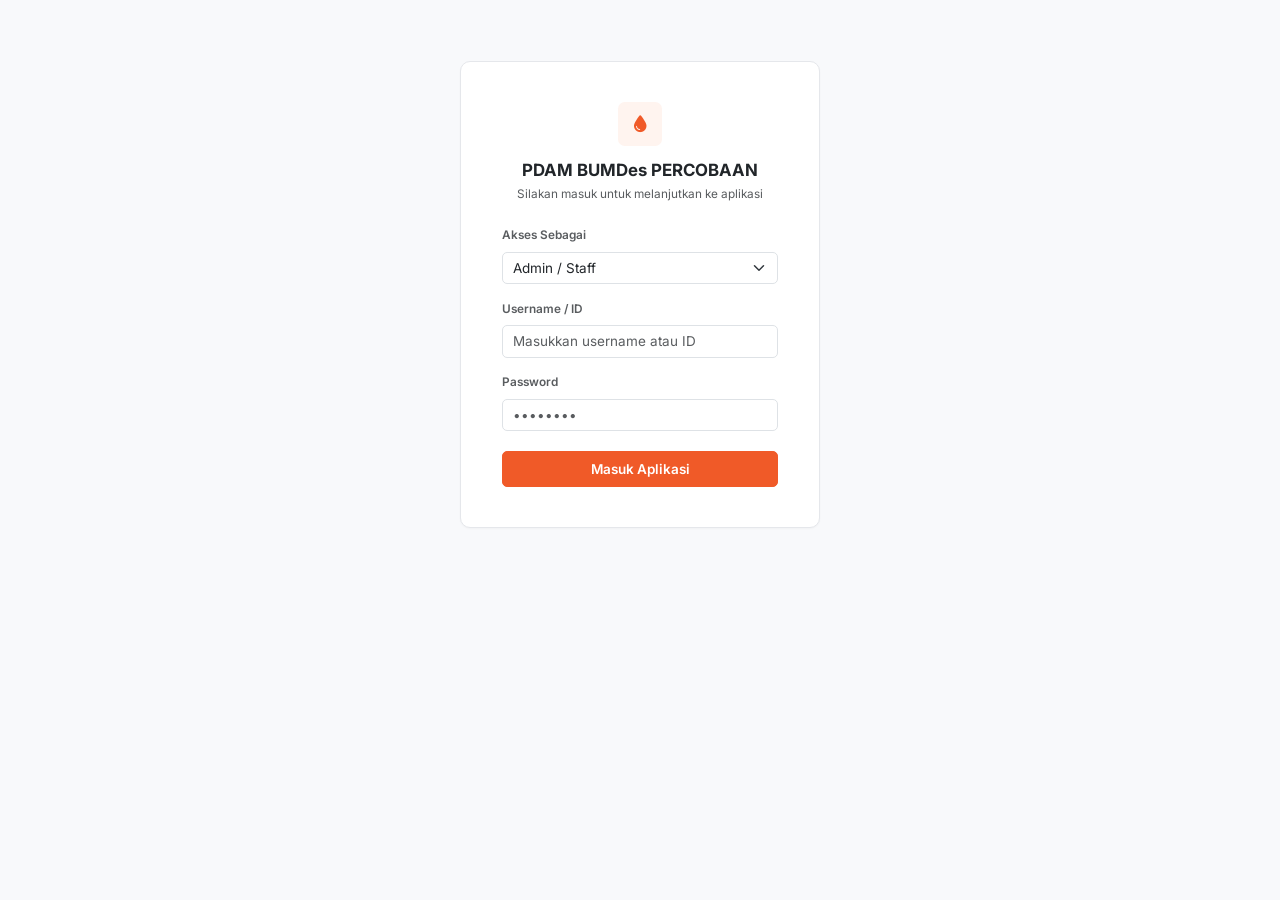
==== index.html @ dbaec722 "Add files via upload" ====
<!DOCTYPE html>
<html lang="id">

<head>
    <meta charset="UTF-8">
    <title>Sistem PDAM Terpadu — BUMDes PERCOBAAN</title>
    <meta name="viewport" content="width=device-width, initial-scale=1">
    <link rel="preconnect" href="https://fonts.googleapis.com">
    <link rel="preconnect" href="https://fonts.gstatic.com" crossorigin>
    <link href="https://fonts.googleapis.com/css2?family=Inter:wght@400;500;600;700;800&display=swap" rel="stylesheet">
    <link href="https://cdn.jsdelivr.net/npm/bootstrap@5.3.0/dist/css/bootstrap.min.css" rel="stylesheet">
    <link rel="stylesheet" href="https://cdnjs.cloudflare.com/ajax/libs/font-awesome/6.4.0/css/all.min.css">
    <link rel="stylesheet" href="Stylesheet.css">
    <script src="https://cdn.jsdelivr.net/npm/sweetalert2@11"></script>
    <script src="https://cdn.jsdelivr.net/npm/tesseract.js@5/dist/tesseract.min.js"></script>
    <script src="https://cdn.sheetjs.com/xlsx-0.20.3/package/dist/xlsx.full.min.js"></script>
    <script src="https://cdn.jsdelivr.net/npm/chart.js@4.4.1/dist/chart.umd.min.js"></script>
</head>

<body>

    <!-- 1. PANEL LOGIN -->
    <div id="panel-login" class="panel-view panel-active container mt-5 pt-4">
        <div class="row justify-content-center">
            <div class="col-md-5 col-lg-4 col-11">
                <div class="card bg-white p-4 p-md-5">
                    <div class="text-center mb-4">
                        <div class="d-inline-flex align-items-center justify-content-center rounded-3 mb-3"
                            style="width:44px;height:44px;background:#fff4ef;color:#f05a28;">
                            <i class="fas fa-tint fa-lg"></i>
                        </div>
                        <h5 class="fw-bold mb-1">PDAM BUMDes PERCOBAAN</h5>
                        <small class="text-muted">Silakan masuk untuk melanjutkan ke aplikasi</small>
                    </div>
                    <form id="formLogin">
                        <div class="mb-3">
                            <label class="form-label small fw-semibold text-muted">Akses Sebagai</label>
                            <select class="form-select" id="loginRole" required>
                                <option value="Admin">Admin / Staff</option>
                                <option value="Petugas">Petugas Lapangan</option>
                                <option value="Pelanggan">Pelanggan</option>
                            </select>
                        </div>
                        <div class="mb-3">
                            <label class="form-label small fw-semibold text-muted">Username / ID</label>
                            <input type="text" class="form-control" id="loginUser"
                                placeholder="Masukkan username atau ID" required>
                        </div>
                        <div class="mb-4">
                            <label class="form-label small fw-semibold text-muted">Password</label>
                            <input type="password" class="form-control" id="loginPass" placeholder="••••••••" required>
                        </div>
                        <button type="submit" class="btn btn-spark-primary w-100 py-2 fw-semibold" id="btnLogin">
                            Masuk Aplikasi
                        </button>
                    </form>
                </div>
            </div>
        </div>
    </div>

    <div id="panel-admin" class="panel-view">
        <div class="admin-shell">
            <aside class="sidebar" id="adminSidebar">
                <div class="sidebar-brand">
                    <div class="sidebar-brand-icon"><i class="fas fa-tint"></i></div>
                    <div>
                        <div class="sidebar-brand-text">DESA PERCOBAAN</div>
                        <div class="text-muted" style="font-size:0.68rem;line-height:1;">Unit Air Bersih PDAM</div>
                    </div>
                </div>

                <div class="sidebar-nav">
                    <span class="sidebar-group-label">Menu Utama</span>
                    <a href="#" onclick="showAdminMenu('admin-dashboard', this); return false;"
                        data-menu-id="admin-dashboard" class="menu-btn active"><i
                            class="fas fa-th-large"></i><span>Dashboard</span></a>
                    <a href="#" onclick="showAdminMenu('admin-pelanggan', this); return false;"
                        data-menu-id="admin-pelanggan" class="menu-btn"><i class="fas fa-users"></i><span>Data
                            Pelanggan</span></a>
                    <a href="#" onclick="showAdminMenu('admin-tagihan', this); return false;"
                        data-menu-id="admin-tagihan" class="menu-btn"><i
                            class="fas fa-file-invoice-dollar"></i><span>Data Tagihan</span></a>
                    <a href="#" onclick="showAdminMenu('admin-laporan', this); return false;"
                        data-menu-id="admin-laporan" class="menu-btn"><i
                            class="fas fa-chart-bar"></i><span>Laporan</span></a>
                    <a href="#" onclick="showAdminMenu('admin-tarif', this); return false;" data-menu-id="admin-tarif"
                        class="menu-btn"><i class="fas fa-tags"></i><span>Tarif & Denda</span></a>
                    <a href="#" onclick="showAdminMenu('admin-teknik', this); return false;" data-menu-id="admin-teknik"
                        class="menu-btn"><i class="fas fa-tools"></i><span>Mutasi & SPK Teknik</span></a>
                    <a href="#" onclick="showAdminMenu('admin-users', this); return false;" data-menu-id="admin-users"
                        class="menu-btn"><i class="fas fa-user-shield"></i><span>Manajemen Akun</span></a>
                    <a href="#" onclick="showAdminMenu('admin-aset', this); return false;" data-menu-id="admin-aset"
                        class="menu-btn"><i class="fas fa-boxes"></i><span>Stok & Aset Pompa</span></a>
                    <a href="#" onclick="showAdminMenu('admin-audit', this); return false;" data-menu-id="admin-audit"
                        class="menu-btn"><i class="fas fa-history"></i><span>Log Aktivitas</span></a>
                    <a href="#" onclick="showAdminMenu('admin-pengaduan', this); return false;"
                        data-menu-id="admin-pengaduan" class="menu-btn"><i class="fas fa-headset"></i><span>Tiket
                            Pengaduan</span></a>

                    <span class="sidebar-group-label" id="labelOperasionalCutoff">Operasional Cutoff</span>
                    <a href="#" onclick="showAdminMenu('admin-validasi', this); return false;"
                        data-menu-id="admin-validasi" class="menu-btn"><i class="fas fa-check-double"></i><span>Validasi
                            Meter (25-31)</span></a>
                    <a href="#" onclick="showAdminMenu('admin-rilis', this); return false;" data-menu-id="admin-rilis"
                        class="menu-btn"><i class="fas fa-bullhorn"></i><span>Rilis Tagihan (Tgl 1)</span></a>
                    <a href="#" onclick="showAdminMenu('admin-kunci', this); return false;" data-menu-id="admin-kunci"
                        class="menu-btn"><i class="fas fa-lock"></i><span>Kunci Periode</span></a>

                    <div class="sidebar-logout">
                        <a href="#" onclick="logout(); return false;" class="menu-btn text-danger">
                            <i class="fas fa-sign-out-alt text-danger"></i><span>Keluar</span>
                        </a>
                    </div>
                </div>
            </aside>

            <div class="overlay" id="mobileOverlay" onclick="toggleSidebar()"></div>

            <div class="content-area">
                <header class="spark-topbar">
                    <div class="d-flex align-items-center gap-3">
                        <button class="btn btn-sm btn-light border d-md-none" onclick="toggleSidebar()"><i
                                class="fas fa-bars"></i></button>
                        <button
                            class="btn btn-sm btn-light border d-none d-md-inline-flex align-items-center justify-content-center"
                            style="width:30px;height:30px;" onclick="loadDashboardStats()" title="Muat Ulang Ringkasan">
                            <i class="fas fa-bars text-secondary" style="font-size:0.78rem;"></i>
                        </button>
                        <div class="spark-breadcrumb">
                            <span id="breadcrumbGroup">General</span>
                            <i class="fas fa-chevron-right" style="font-size:0.65rem;"></i>
                            <strong id="breadcrumbPage">Dashboard</strong>
                        </div>
                    </div>

                    <div class="d-flex align-items-center gap-2">
                        <button class="topbar-icon-btn d-none d-sm-inline-flex"
                            onclick="showAdminMenu('admin-pelanggan', document.querySelector('[data-menu-id=admin-pelanggan]'))"
                            title="Cari Pelanggan">
                            <i class="fas fa-search"></i>
                        </button>
                        <button class="topbar-icon-btn d-none d-sm-inline-flex"
                            onclick="showAdminMenu('admin-pengaduan', document.querySelector('[data-menu-id=admin-pengaduan]'))"
                            title="Tiket Pengaduan">
                            <i class="far fa-question-circle"></i>
                        </button>
                        <button class="topbar-icon-btn"
                            onclick="showAdminMenu('admin-validasi', document.querySelector('[data-menu-id=admin-validasi]'))"
                            title="Validasi Meter">
                            <i class="far fa-bell"></i>
                        </button>
                        <div class="d-flex align-items-center gap-2 ms-1 ps-2 border-start">
                            <div class="topbar-avatar" id="avatarInitialsAdmin">AD</div>
                            <div class="d-none d-md-block lh-sm">
                                <div class="fw-semibold" style="font-size:0.82rem;" id="namaAdmin">Admin</div>
                                <span class="badge bg-light text-secondary border" style="font-size:0.66rem;"
                                    id="badgeHakAksesAdmin">Full Akses</span>
                            </div>
                        </div>
                    </div>
                </header>

                <div class="container-fluid p-4 admin-main-content" role="main">

                    <!-- DASHBOARD UTAMA (SIMETRIS) -->
                    <div id="admin-dashboard" class="admin-section admin-section-active">
                        <div class="mb-3">
                            <h5 class="fw-bold mb-1" id="dashGreetingName">Hello, Admin</h5>
                            <p class="text-muted mb-0" style="font-size:0.84rem;">Selamat datang di sistem PDAM terpadu
                                BUMDes PERCOBAAN.
                            </p>
                        </div>

                        <div class="d-flex flex-wrap align-items-center gap-2 mb-3">
                            <div class="spark-pill-control">
                                <i class="fas fa-map-marker-alt text-muted"></i>
                                <select class="spark-pill-select" id="dashFilterDusun" onchange="loadDashboardStats()">
                                    <option value="semua">Semua Dusun / Wilayah</option>
                                </select>
                            </div>
                            <div class="spark-pill-control">
                                <i class="far fa-calendar text-muted"></i>
                                <input type="month" class="spark-pill-select" id="dashFilterPeriode"
                                    onchange="loadDashboardStats()">
                            </div>
                            <button type="button" class="btn btn-sm btn-light border" id="btnRefreshDashboard"
                                onclick="loadDashboardStats(this)" title="Muat Ulang Data Dashboard">
                                <i class="fas fa-sync-alt text-secondary"></i>
                            </button>
                        </div>

                        <div class="row g-3">
                            <div class="col-xl-3 col-lg-4">
                                <div class="spark-card">
                                    <div class="spark-card-header">
                                        <span>Reminder</span>
                                        <button class="btn btn-sm p-0 text-muted border-0"
                                            onclick="loadDashboardStats()" title="Refresh Reminder">
                                            <i class="fas fa-sync-alt"></i>
                                        </button>
                                    </div>
                                    <div class="spark-card-body">
                                        <div class="spark-metric-label mb-2">Activities</div>
                                        <a class="reminder-link"
                                            onclick="showAdminMenu('admin-validasi', document.querySelector('[data-menu-id=admin-validasi]'))">
                                            <span><strong id="remMeterPending">0</strong> Catat Meter Perlu
                                                Validasi</span>
                                        </a>
                                        <a class="reminder-link"
                                            onclick="showAdminMenu('admin-tagihan', document.querySelector('[data-menu-id=admin-tagihan]'))">
                                            <span><strong id="remTagihanBelum">0</strong> Tagihan Belum Lunas</span>
                                        </a>
                                        <a class="reminder-link"
                                            onclick="showAdminMenu('admin-pengaduan', document.querySelector('[data-menu-id=admin-pengaduan]'))">
                                            <span><strong id="remAduanOpen">0</strong> Tiket Pengaduan Aktif</span>
                                        </a>
                                        <a class="reminder-link"
                                            onclick="showAdminMenu('admin-teknik', document.querySelector('[data-menu-id=admin-teknik]'))">
                                            <span><strong id="remSpkPending">0</strong> SPK Teknik Menunggu</span>
                                        </a>
                                    </div>
                                </div>
                            </div>

                            <div class="col-xl-9 col-lg-8">
                                <!-- GRUP 1 -->
                                <div class="mb-3">
                                    <div class="spark-section-title">Tagihan & Penerimaan Kas</div>
                                    <div class="row g-3">
                                        <div class="col-md-4">
                                            <div class="spark-card h-100">
                                                <div class="spark-card-header">
                                                    <span>Month to Date · <span class="sub-date"
                                                            id="dashMtdDateLabel">-</span></span>
                                                </div>
                                                <div class="spark-card-body spark-kpi-body">
                                                    <div>
                                                        <div class="spark-metric-label">Penerimaan Kas</div>
                                                        <div class="spark-metric-value" id="dashMtdActual">Rp 0</div>
                                                    </div>
                                                    <div class="row g-2 pt-2">
                                                        <div class="col-6">
                                                            <div class="spark-metric-label">Tagihan Terbit</div>
                                                            <div class="spark-metric-sub" id="dashMtdTarget">Rp 0</div>
                                                        </div>
                                                        <div class="col-6">
                                                            <div class="spark-metric-label">Collection Rate</div>
                                                            <div class="spark-metric-sub spark-val-red"
                                                                id="dashMtdAchieve">0%</div>
                                                        </div>
                                                    </div>
                                                </div>
                                            </div>
                                        </div>

                                        <div class="col-md-4">
                                            <div class="spark-card h-100">
                                                <div class="spark-card-header">
                                                    <span>Year to Date · <span class="sub-date"
                                                            id="dashYtdDateLabel">-</span></span>
                                                </div>
                                                <div class="spark-card-body spark-kpi-body">
                                                    <div>
                                                        <div class="spark-metric-label">Total Kas Masuk</div>
                                                        <div class="spark-metric-value" id="dashYtdActual">Rp 0</div>
                                                    </div>
                                                    <div class="row g-2 pt-2">
                                                        <div class="col-6">
                                                            <div class="spark-metric-label">Total Terbit</div>
                                                            <div class="spark-metric-sub" id="dashYtdTarget">Rp 0</div>
                                                        </div>
                                                        <div class="col-6">
                                                            <div class="spark-metric-label">Achievement</div>
                                                            <div class="spark-metric-sub spark-val-red"
                                                                id="dashYtdAchieve">0%</div>
                                                        </div>
                                                    </div>
                                                </div>
                                            </div>
                                        </div>

                                        <div class="col-md-4">
                                            <div class="spark-card h-100">
                                                <div class="spark-card-header"><span>Growth & Piutang</span></div>
                                                <div class="spark-card-body spark-kpi-body">
                                                    <div class="row g-2">
                                                        <div class="col-6">
                                                            <div class="spark-metric-label">Kas Bulan Lalu</div>
                                                            <div class="spark-metric-sub" id="dashKasBulanLalu">Rp 0
                                                            </div>
                                                        </div>
                                                        <div class="col-6">
                                                            <div class="spark-metric-label">Growth MoM</div>
                                                            <div class="spark-metric-sub spark-val-green"
                                                                id="dashGrowthKasMoM">0%</div>
                                                        </div>
                                                    </div>
                                                    <div class="row g-2 pt-2">
                                                        <div class="col-6">
                                                            <div class="spark-metric-label">Total Tunggakan</div>
                                                            <div class="spark-metric-sub text-danger"
                                                                id="dashTotalTunggakan">Rp 0</div>
                                                        </div>
                                                        <div class="col-6">
                                                            <div class="spark-metric-label">Belum Lunas</div>
                                                            <div class="spark-metric-sub" id="dashJumlahTunggakan">0 Inv
                                                            </div>
                                                        </div>
                                                    </div>
                                                </div>
                                            </div>
                                        </div>
                                    </div>
                                </div>

                                <!-- GRUP 2 -->
                                <div class="mb-3">
                                    <div class="spark-section-title">Distribusi Air & Pelanggan</div>
                                    <div class="row g-3">
                                        <div class="col-md-4">
                                            <div class="spark-card h-100">
                                                <div class="spark-card-header">
                                                    <span>Month to Date · <span class="sub-date"
                                                            id="dashAirMtdLabel">-</span></span>
                                                </div>
                                                <div class="spark-card-body spark-kpi-body">
                                                    <div>
                                                        <div class="spark-metric-label">Pemakaian Air</div>
                                                        <div class="spark-metric-value" id="dashAirMtdKubik">0 m³</div>
                                                    </div>
                                                    <div class="row g-2 pt-2">
                                                        <div class="col-6">
                                                            <div class="spark-metric-label">Total Pelanggan</div>
                                                            <div class="spark-metric-sub" id="dashTotalPelanggan">0
                                                            </div>
                                                        </div>
                                                        <div class="col-6">
                                                            <div class="spark-metric-label">Pelanggan Aktif</div>
                                                            <div class="spark-metric-sub spark-val-green"
                                                                id="dashPelangganAktif">0 Aktif</div>
                                                        </div>
                                                    </div>
                                                </div>
                                            </div>
                                        </div>

                                        <div class="col-md-4">
                                            <div class="spark-card h-100">
                                                <div class="spark-card-header">
                                                    <span>Year to Date · <span class="sub-date"
                                                            id="dashAirYtdLabel">-</span></span>
                                                </div>
                                                <div class="spark-card-body spark-kpi-body">
                                                    <div>
                                                        <div class="spark-metric-label">Kubikasi Tahun Ini</div>
                                                        <div class="spark-metric-value" id="dashAirYtdKubik">0 m³</div>
                                                    </div>
                                                    <div class="row g-2 pt-2">
                                                        <div class="col-6">
                                                            <div class="spark-metric-label">Total Invoice</div>
                                                            <div class="spark-metric-sub" id="dashYtdInvCount">0</div>
                                                        </div>
                                                        <div class="col-6">
                                                            <div class="spark-metric-label">Terbayar</div>
                                                            <div class="spark-metric-sub spark-val-green"
                                                                id="dashPersenTerbayar">0%</div>
                                                        </div>
                                                    </div>
                                                </div>
                                            </div>
                                        </div>

                                        <div class="col-md-4">
                                            <div class="spark-card h-100">
                                                <div class="spark-card-header"><span>Growth</span></div>
                                                <div class="spark-card-body spark-kpi-body">
                                                    <div class="row g-2">
                                                        <div class="col-6">
                                                            <div class="spark-metric-label">Air Bulan Lalu</div>
                                                            <div class="spark-metric-sub" id="dashAirBulanLalu">0 m³
                                                            </div>
                                                        </div>
                                                        <div class="col-6">
                                                            <div class="spark-metric-label">Growth MoM</div>
                                                            <div class="spark-metric-sub spark-val-green"
                                                                id="dashGrowthAirMoM">0%</div>
                                                        </div>
                                                    </div>
                                                    <div class="row g-2 pt-2">
                                                        <div class="col-6">
                                                            <div class="spark-metric-label">Total Kubikasi</div>
                                                            <div class="spark-metric-sub" id="dashTotalKubikasi">0 m³
                                                            </div>
                                                        </div>
                                                        <div class="col-6">
                                                            <div class="spark-metric-label">Kas Lunas Total</div>
                                                            <div class="spark-metric-sub" id="dashTotalPendapatan">Rp 0
                                                            </div>
                                                        </div>
                                                    </div>
                                                </div>
                                            </div>
                                        </div>
                                    </div>
                                </div>

                                <!-- GRUP 3: TARGET / WILAYAH -->
                                <div>
                                    <div class="d-flex justify-content-between align-items-center mb-2">
                                        <div class="spark-section-title mb-0">Realisasi Wilayah</div>
                                        <button class="btn btn-sm p-0 text-muted border-0"
                                            onclick="loadDashboardStats()" title="Refresh Tabel">
                                            <i class="fas fa-sync-alt"></i>
                                        </button>
                                    </div>
                                    <div class="spark-card">
                                        <div class="spark-tabs">
                                            <button type="button" class="spark-tab-btn active" id="tabBtnWilayah"
                                                onclick="switchDashTargetTab('wilayah')">
                                                Actual Tagihan (per Dusun)
                                            </button>
                                            <button type="button" class="spark-tab-btn" id="tabBtnKesehatan"
                                                onclick="switchDashTargetTab('kesehatan')">
                                                Ringkasan Pelanggan Aktif (per Dusun)
                                            </button>
                                        </div>
                                        <div class="spark-card-body p-0">
                                            <div id="dashTabWilayah" class="table-responsive">
                                                <table class="table table-hover align-middle mb-0">
                                                    <thead>
                                                        <tr>
                                                            <th class="ps-3">Dusun / Wilayah</th>
                                                            <th>Pemakaian (m³)</th>
                                                            <th>Tagihan Terbit</th>
                                                            <th>Kas Masuk</th>
                                                            <th class="pe-3 text-end">Achievement</th>
                                                        </tr>
                                                    </thead>
                                                    <tbody id="tbodyDashRekapDusun">
                                                        <tr>
                                                            <td colspan="5" class="text-center text-muted py-3">Memuat
                                                                ringkasan wilayah...</td>
                                                        </tr>
                                                    </tbody>
                                                </table>
                                            </div>
                                            <div id="dashTabKesehatan" class="table-responsive d-none">
                                                <table class="table table-hover align-middle mb-0">
                                                    <thead>
                                                        <tr>
                                                            <th class="ps-3">Dusun / Wilayah</th>
                                                            <th>Total Pelanggan</th>
                                                            <th>Sambungan Aktif</th>
                                                            <th class="pe-3 text-end">Rasio Aktif</th>
                                                        </tr>
                                                    </thead>
                                                    <tbody id="tbodyDashKesehatanDusun">
                                                        <tr>
                                                            <td colspan="4" class="text-center text-muted py-3">Memuat
                                                                data pelanggan wilayah...</td>
                                                        </tr>
                                                    </tbody>
                                                </table>
                                            </div>
                                        </div>
                                    </div>
                                </div>
                            </div>
                        </div>
                    </div>

                    <!-- SECTION: VALIDASI METER (25-31) -->
                    <div id="admin-validasi" class="admin-section">
                        <div class="d-flex flex-wrap justify-content-between align-items-center gap-2 mb-3">
                            <div>
                                <h5 class="fw-bold mb-0"><i class="fas fa-check-double text-primary me-2"></i>Validasi
                                    Catat Meter (25-31)</h5>
                                <small class="text-muted">Periksa hasil pencatatan meter petugas lapangan sebelum rilis
                                    tagihan</small>
                            </div>
                            <button type="button" class="btn btn-sm btn-outline-primary fw-semibold"
                                onclick="loadValidasiMeter(this)">
                                <i class="fas fa-sync-alt me-1"></i> Refresh
                            </button>
                        </div>

                        <div class="card border-0 shadow-sm">
                            <div class="card-body">
                                <!-- Baris Filter & Pencarian -->
                                <div class="row g-2 mb-3">
                                    <div class="col-md-6">
                                        <div class="input-group input-group-sm">
                                            <span class="input-group-text bg-white"><i
                                                    class="fas fa-search text-muted"></i></span>
                                            <input type="text" id="searchValidasiMeter" class="form-control"
                                                placeholder="Cari Nama Pelanggan, Dusun, atau ID Pelanggan..."
                                                oninput="renderTabelValidasiMeter()">
                                            <button type="button" class="btn btn-outline-secondary"
                                                onclick="resetCariValidasiMeter()" title="Hapus Pencarian">
                                                <i class="fas fa-times"></i>
                                            </button>
                                        </div>
                                    </div>
                                    <div class="col-md-3">
                                        <select id="filterStatusValidasi" class="form-select form-select-sm"
                                            onchange="renderTabelValidasiMeter()">
                                            <option value="semua">Semua Status</option>
                                            <option value="Pending" selected>Pending (Menunggu)</option>
                                            <option value="Approved">Approved (Valid)</option>
                                            <option value="Rejected">Rejected (Ditolak)</option>
                                        </select>
                                    </div>
                                    <div class="col-md-3 text-md-end d-flex align-items-center justify-content-md-end">
                                        <span class="small text-muted">Menampilkan <strong
                                                id="countTampilValidasi">0</strong> data</span>
                                    </div>
                                </div>

                                <!-- Toolbar Aksi Massal (Muncul saat ada data yang dicentang) -->
                                <div id="bulkBarValidasiMeter"
                                    class="alert alert-primary py-2 px-3 mb-3 d-none d-flex flex-wrap justify-content-between align-items-center gap-2">
                                    <div class="fw-semibold small">
                                        <i class="fas fa-check-square me-1"></i>
                                        <span id="countDipilihValidasi">0</span> data meter dipilih
                                    </div>
                                    <div class="d-flex flex-wrap gap-2">
                                        <button type="button" class="btn btn-sm btn-success fw-semibold"
                                            onclick="eksekusiValidasiMassal('Approved')">
                                            <i class="fas fa-check me-1"></i> Validasi Terpilih
                                        </button>
                                        <button type="button" class="btn btn-sm btn-danger fw-semibold"
                                            onclick="eksekusiValidasiMassal('Rejected')">
                                            <i class="fas fa-times me-1"></i> Tolak Terpilih
                                        </button>
                                        <button type="button" class="btn btn-sm btn-outline-secondary bg-white"
                                            onclick="batalPilihSemuaValidasi()">
                                            Batal Pilih
                                        </button>
                                    </div>
                                </div>

                                <!-- Tabel Data Catat Meter -->
                                <div class="table-responsive">
                                    <table class="table table-hover align-middle mb-0" style="font-size: 0.88rem;">
                                        <thead class="table-light">
                                            <tr>
                                                <th style="width: 40px;" class="text-center">
                                                    <input class="form-check-input" type="checkbox"
                                                        id="checkAllValidasi" onchange="togglePilihSemuaValidasi(this)"
                                                        title="Centang Semua yang Tampil">
                                                </th>
                                                <th>Periode</th>
                                                <th>ID & Nama Pelanggan</th>
                                                <th>Dusun</th>
                                                <th class="text-center">Meter (Awal → Akhir)</th>
                                                <th class="text-end">Pakai</th>
                                                <th class="text-center">Foto</th>
                                                <th class="text-center">Status</th>
                                                <th class="text-end">Aksi</th>
                                            </tr>
                                        </thead>
                                        <tbody id="tbodyValidasiMeter">
                                            <tr>
                                                <td colspan="9" class="text-center text-muted py-4">Memuat data catatan
                                                    meter...</td>
                                            </tr>
                                        </tbody>
                                    </table>
                                </div>
                            </div>
                        </div>
                    </div>

                    <!-- RILIS TAGIHAN (CUTOFF) -->
                    <div id="admin-rilis" class="admin-section">
                        <h5 class="fw-bold mb-1">Terbitkan Tagihan Resmi (Rilis Tanggal 1)</h5>
                        <p class="text-muted small mb-3">Ubah status tagihan Draft menjadi Published agar dapat dilihat
                            dan dibayar
                            oleh pelanggan.</p>
                        <div class="card p-4 col-md-6">
                            <div class="mb-3">
                                <label class="form-label fw-semibold small">Pilih Periode Tagihan</label>
                                <input type="month" class="form-control" id="periodeRilisInput">
                            </div>
                            <button class="btn btn-success fw-semibold py-2" onclick="eksekusiRilisTagihan()">
                                <i class="fas fa-paper-plane me-2"></i> Terbitkan Tagihan Periode Ini
                            </button>
                        </div>
                    </div>

                    <!-- KUNCI PERIODE (CUTOFF) -->
                    <div id="admin-kunci" class="admin-section">
                        <h5 class="fw-bold mb-1">System Lock & Override Pencatatan</h5>
                        <p class="text-muted small mb-3">Kelola jadwal buka-tutup input stand meter untuk akun Petugas
                            Lapangan.</p>
                        <div class="card p-4 col-md-6">
                            <h6 class="fw-bold mb-2">Status Kuncian Petugas</h6>
                            <div class="alert alert-info py-2 small" id="statusKunciText">Memeriksa status...</div>
                            <p class="text-muted small">Form petugas otomatis terkunci pada tanggal 1 - 24. Aktifkan
                                Override Manual
                                jika ada petugas yang mencatat susulan di luar jadwal.</p>
                            <button class="btn btn-warning fw-semibold py-2" id="btnToggleOverride"
                                onclick="toggleOverrideStatus()">
                                <i class="fas fa-unlock me-2"></i> Buka Akses Manual (Override ON)
                            </button>
                        </div>
                    </div>

                    <!-- DATA PELANGGAN -->
                    <div id="admin-pelanggan" class="admin-section">
                        <div id="pelanggan-list-view">
                            <div class="d-flex flex-wrap justify-content-between align-items-center gap-2 mb-3">
                                <div>
                                    <h5 class="fw-bold mb-0">Manajemen Pelanggan</h5>
                                    <small class="text-muted">Kelola data pelanggan, status sambungan, dan dokumen
                                        KTP</small>
                                </div>
                                <div class="d-flex gap-2">
                                    <button class="btn btn-outline-success btn-sm fw-semibold"
                                        onclick="downloadExcelPelanggan()">
                                        <i class="fas fa-file-excel me-1"></i> Download Excel
                                    </button>
                                    <button class="btn btn-spark-primary btn-sm fw-semibold"
                                        id="btnBukaModalTambahPelanggan" data-bs-toggle="modal"
                                        data-bs-target="#modalTambahPelanggan" onclick="resetFormTambahPelanggan()">
                                        <i class="fas fa-plus me-1"></i> Tambah Data
                                    </button>
                                </div>
                            </div>

                            <div class="card mb-3">
                                <div class="card-body p-3">
                                    <div class="input-group">
                                        <span class="input-group-text bg-white border-end-0 text-muted"><i
                                                class="fas fa-search"></i></span>
                                        <input type="text" class="form-control border-start-0 ps-0"
                                            id="searchAdminPelanggan"
                                            placeholder="Cari berdasarkan Nama Pelanggan, ID Pelanggan, atau Dusun..."
                                            oninput="filterDataPelanggan()">
                                        <button class="btn btn-outline-secondary d-none" type="button"
                                            id="btnClearSearchPelanggan" onclick="resetSearchPelanggan()">
                                            <i class="fas fa-times"></i>
                                        </button>
                                    </div>
                                    <small class="text-muted mt-1 d-block" id="infoJumlahPelanggan">Menampilkan 0
                                        pelanggan</small>
                                </div>
                            </div>

                            <div class="card">
                                <div class="card-body table-responsive">
                                    <table class="table table-hover align-middle mb-0">
                                        <thead>
                                            <tr>
                                                <th>ID Pelanggan</th>
                                                <th>Nama</th>
                                                <th>Alamat</th>
                                                <th>No HP</th>
                                                <th>Status</th>
                                            </tr>
                                        </thead>
                                        <tbody id="dataPelanggan">
                                            <tr>
                                                <td colspan="5" class="text-center text-muted py-3">Memuat data...</td>
                                            </tr>
                                        </tbody>
                                    </table>
                                </div>
                            </div>
                        </div>

                        <div id="pelanggan-detail-view" class="d-none">
                            <div class="d-flex justify-content-between align-items-center mb-4">
                                <button class="btn btn-outline-secondary btn-sm" onclick="kembaliKeDaftarPelanggan()">
                                    <i class="fas fa-arrow-left me-2"></i>Kembali ke Daftar Pelanggan
                                </button>
                                <h5 class="fw-bold mb-0">Detail & Edit Profil Pelanggan</h5>
                            </div>

                            <div class="row">
                                <div class="col-md-4 mb-3">
                                    <div class="card text-center p-3">
                                        <h6 class="fw-bold text-muted mb-3"><i class="fas fa-id-card me-2"></i>Dokumen
                                            KTP</h6>
                                        <div id="containerFotoKtpView" class="mb-3">
                                            <img id="imgDetailKtp" src="" class="img-fluid rounded-3 border"
                                                style="max-height: 250px; object-fit: contain;" alt="Foto KTP">
                                            <p id="noFotoKtpText" class="text-muted small my-4 d-none">Belum ada foto
                                                KTP terunggah.</p>
                                        </div>
                                        <a id="btnLihatKtpFull" href="#" target="_blank"
                                            class="btn btn-sm btn-outline-primary w-100 mb-2">
                                            <i class="fas fa-external-link-alt me-1"></i> Buka Foto Ukuran Penuh
                                        </a>
                                    </div>

                                    <div class="card p-3 mt-3">
                                        <div class="d-flex justify-content-between align-items-center mb-2">
                                            <h6 class="fw-bold text-muted mb-0 small"><i
                                                    class="fas fa-tint text-primary me-2"></i>Pemakaian 3 Bulan Terakhir
                                            </h6>
                                            <span class="badge bg-primary-subtle text-primary border"
                                                id="badgeTotal3Bulan">0 m³</span>
                                        </div>
                                        <div class="table-responsive">
                                            <table class="table table-sm table-bordered align-middle mb-0"
                                                style="font-size: 0.82rem;">
                                                <thead class="text-center">
                                                    <tr>
                                                        <th>Periode</th>
                                                        <th>Meter (Awal→Akhir)</th>
                                                        <th class="text-end">Pakai</th>
                                                    </tr>
                                                </thead>
                                                <tbody id="tbodyPemakaian3Bulan">
                                                    <tr>
                                                        <td colspan="3" class="text-center text-muted py-2">Memuat
                                                            riwayat...</td>
                                                    </tr>
                                                </tbody>
                                            </table>
                                        </div>
                                    </div>
                                </div>

                                <div class="col-md-8 mb-3">
                                    <div class="card p-4">
                                        <div class="alert alert-warning py-2 small d-none" id="alertReadOnlyPelanggan">
                                            <i class="fas fa-lock me-1"></i> Akun Anda hanya memiliki akses melihat data
                                            pelanggan (tidak
                                            memiliki izin edit).
                                        </div>
                                        <form id="formEditPelanggan">
                                            <input type="hidden" id="edit_id_pelanggan" name="id_pelanggan">
                                            <input type="hidden" id="edit_foto_ktp_lama" name="fotoKtpLama">

                                            <div class="row g-2 mb-3">
                                                <div class="col-md-6">
                                                    <label class="form-label fw-bold small text-muted">ID
                                                        PELANGGAN</label>
                                                    <input type="text"
                                                        class="form-control bg-light fw-bold text-primary"
                                                        id="edit_id_display" readonly>
                                                </div>
                                                <div class="col-md-6">
                                                    <label class="form-label fw-bold small text-muted">STATUS
                                                        SAMBUNGAN</label>
                                                    <select class="form-select fw-bold" id="edit_status" name="status"
                                                        required>
                                                        <option value="Aktif">Aktif</option>
                                                        <option value="Non-Aktif">Non-Aktif / Terkunci</option>
                                                    </select>
                                                </div>
                                            </div>

                                            <div class="row g-2 mb-3">
                                                <div class="col-md-6">
                                                    <label class="form-label fw-bold small text-muted">NIK (KTP)</label>
                                                    <input type="text" class="form-control" id="edit_nik" name="nik"
                                                        required>
                                                </div>
                                                <div class="col-md-6">
                                                    <label class="form-label fw-bold small text-muted">NAMA
                                                        LENGKAP</label>
                                                    <input type="text" class="form-control" id="edit_nama" name="nama"
                                                        required>
                                                </div>
                                            </div>

                                            <div class="row g-2 mb-3">
                                                <div class="col-md-4">
                                                    <label class="form-label fw-bold small text-muted">DUSUN /
                                                        BLOK</label>
                                                    <input type="text" class="form-control" id="edit_dusun" name="dusun"
                                                        required>
                                                </div>
                                                <div class="col-md-4">
                                                    <label class="form-label fw-bold small text-muted">RT / RW</label>
                                                    <input type="text" class="form-control" id="edit_rt_rw" name="rt_rw"
                                                        required>
                                                </div>
                                                <div class="col-md-4">
                                                    <label class="form-label fw-bold small text-muted">DESA</label>
                                                    <input type="text" class="form-control" id="edit_desa" name="desa"
                                                        required>
                                                </div>
                                            </div>

                                            <div class="row g-2 mb-3">
                                                <div class="col-md-4">
                                                    <label class="form-label fw-bold small text-muted">NO
                                                        WHATSAPP</label>
                                                    <input type="text" class="form-control" id="edit_no_hp" name="no_hp"
                                                        required>
                                                </div>
                                                <div class="col-md-4">
                                                    <label class="form-label fw-bold small text-muted">GOLONGAN
                                                        TARIF</label>
                                                    <select class="form-select select-golongan-tarif" id="edit_golongan"
                                                        name="golongan" required>
                                                        <option value="RT">Rumah Tangga (RT)</option>
                                                    </select>
                                                </div>
                                                <div class="col-md-4">
                                                    <label class="form-label fw-bold small text-muted">PASSWORD
                                                        APLIKASI</label>
                                                    <input type="text" class="form-control" id="edit_password"
                                                        name="password" required>
                                                </div>
                                            </div>

                                            <div class="mb-4" id="blokGantiFotoKtpEdit">
                                                <label class="form-label fw-bold small text-muted">GANTI FOTO KTP
                                                    (OPSIONAL)</label>
                                                <input type="file" class="form-control" id="edit_foto_ktp_file"
                                                    accept="image/*" capture="environment">
                                            </div>

                                            <div class="d-flex justify-content-end gap-2">
                                                <button type="button" class="btn btn-warning fw-semibold px-4"
                                                    id="btnModeEditPelanggan" onclick="aktifkanModeEditPelanggan()">
                                                    <i class="fas fa-edit me-1"></i> Edit
                                                </button>
                                                <button type="button"
                                                    class="btn btn-outline-secondary fw-semibold px-4 d-none"
                                                    id="btnBatalEditPelanggan" onclick="batalEditPelanggan()">
                                                    <i class="fas fa-times me-1"></i> Batal
                                                </button>
                                                <button type="submit"
                                                    class="btn btn-spark-primary fw-semibold px-4 d-none"
                                                    id="btnUpdatePelanggan">
                                                    <i class="fas fa-save me-1"></i> Save
                                                </button>
                                            </div>
                                        </form>
                                    </div>
                                </div>
                            </div>
                        </div>
                    </div>

                    <!-- DATA TAGIHAN -->
                    <div id="admin-tagihan" class="admin-section">
                        <div class="d-flex flex-wrap justify-content-between align-items-center gap-2 mb-3">
                            <div>
                                <h5 class="fw-bold mb-0">Data Tagihan & Pembayaran</h5>
                                <small class="text-muted">Proses pelunasan kasir, cetak struk termal, dan unduh nota
                                    PDF</small>
                            </div>
                            <div class="d-flex gap-2">
                                <button class="btn btn-outline-success btn-sm fw-semibold"
                                    onclick="downloadExcelTagihan()">
                                    <i class="fas fa-file-excel me-1"></i> Download Excel
                                </button>
                                <button class="btn btn-success btn-sm fw-semibold" onclick="loadDataTagihan()">
                                    <i class="fas fa-sync me-1"></i> Refresh Data
                                </button>
                            </div>
                        </div>

                        <div class="card mb-3">
                            <div class="card-body p-3">
                                <div class="input-group">
                                    <span class="input-group-text bg-white border-end-0 text-muted"><i
                                            class="fas fa-search"></i></span>
                                    <input type="text" class="form-control border-start-0 ps-0" id="searchAdminTagihan"
                                        placeholder="Cari berdasarkan Nama Pelanggan, ID Pelanggan, atau Dusun..."
                                        oninput="filterDataTagihan()">
                                    <button class="btn btn-outline-secondary d-none" type="button"
                                        id="btnClearSearchTagihan" onclick="resetSearchTagihan()">
                                        <i class="fas fa-times"></i>
                                    </button>
                                </div>
                                <small class="text-muted mt-1 d-block" id="infoJumlahTagihan">Menampilkan 0
                                    tagihan</small>
                            </div>
                        </div>

                        <!-- Verifikasi Setoran Tunai Petugas (Bendahara/Admin) -->
                        <div class="card mb-3 border-warning-subtle" id="cardSetoranPetugasAdmin">
                            <div
                                class="card-header bg-warning-subtle border-bottom py-2 d-flex flex-wrap justify-content-between align-items-center gap-2">
                                <div class="fw-bold small text-dark">
                                    <i class="fas fa-hand-holding-usd text-warning me-2"></i>Verifikasi Setoran Tunai
                                    Petugas ke Bendahara
                                    <span class="badge bg-danger ms-1 d-none" id="badgePendingSetoranAdmin">0</span>
                                </div>
                                <button type="button" class="btn btn-xs btn-outline-dark bg-white fw-semibold"
                                    onclick="loadSetoranPetugasAdmin()">
                                    <i class="fas fa-sync-alt me-1"></i>Muat Setoran
                                </button>
                            </div>
                            <div class="card-body table-responsive p-2">
                                <table class="table table-sm table-hover align-middle mb-0">
                                    <thead>
                                        <tr>
                                            <th>ID Setoran</th>
                                            <th>Tanggal</th>
                                            <th>Petugas</th>
                                            <th>Jml Nota</th>
                                            <th>Total Nominal</th>
                                            <th>Status</th>
                                            <th class="text-end">Aksi Bendahara</th>
                                        </tr>
                                    </thead>
                                    <tbody id="tbodySetoranPetugasAdmin">
                                        <tr>
                                            <td colspan="7" class="text-center text-muted small py-2">Memuat daftar
                                                setoran petugas...</td>
                                        </tr>
                                    </tbody>
                                </table>
                            </div>
                        </div>

                        <div class="card">
                            <div class="card-body table-responsive">
                                <table class="table table-hover align-middle mb-0">
                                    <thead>
                                        <tr>
                                            <th>ID Tagihan</th>
                                            <th>Pelanggan</th>
                                            <th>Periode</th>
                                            <th>Total Bayar</th>
                                            <th>Status</th>
                                            <th>Aksi Kasir</th>
                                        </tr>
                                    </thead>
                                    <tbody id="dataTagihan">
                                        <tr>
                                            <td colspan="6" class="text-center text-muted py-3">Klik Refresh Data untuk
                                                memuat...</td>
                                        </tr>
                                    </tbody>
                                </table>
                            </div>
                        </div>
                    </div>

                    <!-- LAPORAN KEUANGAN -->
                    <div id="admin-laporan" class="admin-section">
                        <div class="d-flex flex-wrap justify-content-between align-items-center gap-2 mb-3">
                            <div>
                                <h5 class="fw-bold mb-0">Laporan Keuangan & Operasional</h5>
                                <small class="text-muted">Ringkasan Kesehatan Kas, Grafik Tren, BKU, Laba Rugi &
                                    NRW</small>
                            </div>
                            <div class="d-flex flex-wrap gap-2">
                                <button class="btn btn-warning fw-semibold btn-sm" id="btnCatatPengeluaranTop"
                                    data-bs-toggle="modal" data-bs-target="#modalTambahPengeluaran">
                                    <i class="fas fa-minus-circle me-1"></i> Catat Pengeluaran
                                </button>
                                <button class="btn btn-info text-white fw-semibold btn-sm" id="btnInputNRWTop"
                                    data-bs-toggle="modal" data-bs-target="#modalInputNRW">
                                    <i class="fas fa-tachometer-alt me-1"></i> Input Meter Induk
                                </button>
                                <button class="btn btn-danger fw-semibold btn-sm" onclick="cetakLaporanPDF()">
                                    <i class="fas fa-file-pdf me-1"></i> Cetak PDF
                                </button>
                                <button class="btn btn-success fw-semibold btn-sm" onclick="downloadExcelLaporan()">
                                    <i class="fas fa-file-excel me-1"></i> Export Excel
                                </button>
                            </div>
                        </div>

                        <div class="card mb-4">
                            <div class="card-body p-3">
                                <div class="row g-2 align-items-end">
                                    <div class="col-md-3 col-6">
                                        <label class="form-label small fw-bold text-muted mb-1">PERIODE BULAN /
                                            TAHUN</label>
                                        <input type="month" class="form-control form-control-sm fw-bold"
                                            id="filterLaporanPeriode" onchange="loadLaporanKeuangan()">
                                    </div>
                                    <div class="col-md-4 col-6">
                                        <label class="form-label small fw-bold text-muted mb-1">WILAYAH / DUSUN /
                                            RT-RW</label>
                                        <select class="form-select form-select-sm" id="filterLaporanWilayah"
                                            onchange="loadLaporanKeuangan()">
                                            <option value="semua">Semua Wilayah Layanan</option>
                                        </select>
                                    </div>
                                    <div class="col-md-3 col-6">
                                        <label class="form-label small fw-bold text-muted mb-1">RENTANG GRAFIK</label>
                                        <select class="form-select form-select-sm" id="filterLaporanRentangGrafik"
                                            onchange="loadLaporanKeuangan()">
                                            <option value="6">6 Bulan Terakhir</option>
                                            <option value="12">12 Bulan Terakhir</option>
                                        </select>
                                    </div>
                                    <div class="col-md-2 col-6">
                                        <button class="btn btn-spark-primary btn-sm w-100 fw-semibold"
                                            id="btnMuatLaporan" onclick="loadLaporanKeuangan()">
                                            <i class="fas fa-sync me-1"></i> Muat Laporan
                                        </button>
                                    </div>
                                </div>
                            </div>
                        </div>

                        <div class="row g-3 mb-4">
                            <div class="col-md-4 col-sm-6">
                                <div class="spark-card h-100">
                                    <div class="spark-card-header"><span>Total Tagihan Terbit (Omzet Kotor)</span></div>
                                    <div class="spark-card-body">
                                        <div class="spark-metric-value" id="kpiOmzetKotor">Rp 0</div>
                                        <small class="text-muted d-block mt-2">Air + Abodemen/Admin + Denda bulan
                                            ini</small>
                                    </div>
                                </div>
                            </div>
                            <div class="col-md-4 col-sm-6">
                                <div class="spark-card h-100">
                                    <div class="spark-card-header"><span>Total Penerimaan (Kas Masuk)</span></div>
                                    <div class="spark-card-body">
                                        <div class="spark-metric-value text-success" id="kpiKasMasuk">Rp 0</div>
                                        <small class="text-muted d-block mt-2">Uang riil yang sudah dibayar
                                            pelanggan</small>
                                    </div>
                                </div>
                            </div>
                            <div class="col-md-4 col-sm-6">
                                <div class="spark-card h-100">
                                    <div class="spark-card-header"><span>Total Tunggakan (Piutang)</span></div>
                                    <div class="spark-card-body">
                                        <div class="spark-metric-value text-danger" id="kpiTotalTunggakan">Rp 0</div>
                                        <small class="text-muted d-block mt-2">Tagihan belum lunas + akumulasi bulan
                                            lalu</small>
                                    </div>
                                </div>
                            </div>
                            <div class="col-md-4 col-sm-6">
                                <div class="spark-card h-100">
                                    <div class="spark-card-header"><span>Total Pengeluaran Operasional</span></div>
                                    <div class="spark-card-body">
                                        <div class="spark-metric-value text-warning-emphasis" id="kpiPengeluaran">Rp 0
                                        </div>
                                        <small class="text-muted d-block mt-2">Listrik pompa, pipa, honor &
                                            operasional</small>
                                    </div>
                                </div>
                            </div>
                            <div class="col-md-4 col-sm-6">
                                <div class="spark-card h-100">
                                    <div class="spark-card-header"><span>Laba / Surplus Bersih Riil</span></div>
                                    <div class="spark-card-body">
                                        <div class="spark-metric-value text-primary" id="kpiLabaBersih">Rp 0</div>
                                        <small class="text-muted d-block mt-2">Kas Masuk dikurangi Pengeluaran
                                            Operasional</small>
                                    </div>
                                </div>
                            </div>
                            <div class="col-md-4 col-sm-6">
                                <div class="spark-card h-100">
                                    <div class="spark-card-header"><span>Efisiensi Penagihan (Collection Rate)</span>
                                    </div>
                                    <div class="spark-card-body">
                                        <div class="spark-metric-value" id="kpiCollectionRate">0% Terbayar</div>
                                        <div class="progress mt-3" style="height: 6px;">
                                            <div class="progress-bar bg-success" id="barCollectionRate"
                                                style="width: 0%"></div>
                                        </div>
                                    </div>
                                </div>
                            </div>
                        </div>

                        <div class="row g-3 mb-4">
                            <div class="col-lg-5">
                                <div class="card h-100">
                                    <div class="card-header bg-white border-bottom py-2">
                                        <h6 class="fw-bold mb-0 small"><i
                                                class="fas fa-chart-bar text-success me-2"></i>Arus Kas (Pemasukan
                                            vs Pengeluaran)</h6>
                                    </div>
                                    <div class="card-body"><canvas id="chartArusKasCanvas" height="220"></canvas></div>
                                </div>
                            </div>
                            <div class="col-lg-4">
                                <div class="card h-100">
                                    <div class="card-header bg-white border-bottom py-2">
                                        <h6 class="fw-bold mb-0 small"><i
                                                class="fas fa-water text-primary me-2"></i>Distribusi Pemakaian
                                            Air (m³)</h6>
                                    </div>
                                    <div class="card-body"><canvas id="chartPemakaianAirCanvas" height="220"></canvas>
                                    </div>
                                </div>
                            </div>
                            <div class="col-lg-3">
                                <div class="card h-100">
                                    <div class="card-header bg-white border-bottom py-2">
                                        <h6 class="fw-bold mb-0 small"><i
                                                class="fas fa-chart-pie text-warning me-2"></i>Status Bayar Bulan
                                            Ini</h6>
                                    </div>
                                    <div class="card-body d-flex flex-column justify-content-center"><canvas
                                            id="chartStatusBayarCanvas" height="210"></canvas></div>
                                </div>
                            </div>
                        </div>

                        <div class="row g-3 mb-4">
                            <div class="col-lg-5">
                                <div class="card mb-3">
                                    <div class="card-header bg-white border-bottom py-2">
                                        <h6 class="fw-bold mb-0 small"><i
                                                class="fas fa-wallet text-success me-2"></i>Rekapitulasi Kas &
                                            Saldo Akhir</h6>
                                    </div>
                                    <div class="card-body">
                                        <table class="table table-sm table-borderless mb-0">
                                            <tr>
                                                <td class="text-muted"><i
                                                        class="fas fa-money-bill-wave text-success me-2"></i>Kas Tunai
                                                    (Laci /
                                                    Bendahara)</td>
                                                <td class="text-end fw-bold" id="rekapKasTunai">Rp 0</td>
                                            </tr>
                                            <tr>
                                                <td class="text-muted"><i
                                                        class="fas fa-university text-primary me-2"></i>Kas Bank /
                                                    Transfer /
                                                    QRIS</td>
                                                <td class="text-end fw-bold" id="rekapKasBank">Rp 0</td>
                                            </tr>
                                            <tr class="border-top">
                                                <td class="fw-bold text-dark pt-2">TOTAL SALDO KAS AKHIR</td>
                                                <td class="text-end fw-bold text-primary fs-6 pt-2"
                                                    id="rekapTotalSaldo">Rp 0</td>
                                            </tr>
                                        </table>
                                    </div>
                                </div>

                                <div class="card">
                                    <div
                                        class="card-header bg-white border-bottom py-2 d-flex justify-content-between align-items-center">
                                        <h6 class="fw-bold mb-0 small"><i
                                                class="fas fa-tint-slash text-danger me-2"></i>Indikator
                                            Kehilangan Air (NRW)</h6>
                                        <span class="badge bg-secondary" id="badgeStatusNRW">Belum Diinput</span>
                                    </div>
                                    <div class="card-body">
                                        <div class="row text-center g-2 mb-2">
                                            <div class="col-4 bg-light rounded-3 p-2">
                                                <small class="text-muted d-block" style="font-size:0.7rem;">Air
                                                    Produksi</small>
                                                <strong class="text-dark" id="nrwProduksi">0 m³</strong>
                                            </div>
                                            <div class="col-4 bg-light rounded-3 p-2">
                                                <small class="text-muted d-block" style="font-size:0.7rem;">Air
                                                    Terjual</small>
                                                <strong class="text-primary" id="nrwTerjual">0 m³</strong>
                                            </div>
                                            <div class="col-4 bg-light rounded-3 p-2">
                                                <small class="text-muted d-block" style="font-size:0.7rem;">Kehilangan
                                                    (NRW)</small>
                                                <strong class="text-danger" id="nrwSelisih">0 m³ (0%)</strong>
                                            </div>
                                        </div>
                                        <small class="text-muted d-block" style="font-size:0.74rem;" id="nrwKeterangan">
                                            Klik tombol <strong>Input Meter Induk</strong> di atas untuk membandingkan
                                            produksi air sumber vs
                                            meteran pelanggan.
                                        </small>
                                    </div>
                                </div>
                            </div>

                            <div class="col-lg-7">
                                <div class="card h-100">
                                    <div
                                        class="card-header bg-white border-bottom py-2 d-flex justify-content-between align-items-center">
                                        <h6 class="fw-bold mb-0 small"><i
                                                class="fas fa-tags text-warning me-2"></i>Ringkasan Pengeluaran
                                            per Kategori</h6>
                                        <button class="btn btn-xs btn-outline-warning text-dark fw-bold py-0 px-2"
                                            data-bs-toggle="modal" data-bs-target="#modalTambahPengeluaran">+
                                            Tambah</button>
                                    </div>
                                    <div class="card-body">
                                        <div class="table-responsive mb-3">
                                            <table class="table table-sm table-hover align-middle mb-0">
                                                <thead>
                                                    <tr>
                                                        <th>Kategori Pengeluaran</th>
                                                        <th class="text-end">Nominal</th>
                                                        <th class="text-end" width="18%">Porsi</th>
                                                    </tr>
                                                </thead>
                                                <tbody id="tabelKategoriPengeluaran">
                                                    <tr>
                                                        <td colspan="3" class="text-center text-muted small">Memuat
                                                            data...</td>
                                                    </tr>
                                                </tbody>
                                            </table>
                                        </div>
                                        <h6 class="fw-bold small text-muted text-uppercase mb-2">Rincian Transaksi Biaya
                                            Bulan Ini</h6>
                                        <div class="table-responsive" style="max-height: 150px; overflow-y: auto;">
                                            <table class="table table-sm align-middle mb-0">
                                                <tbody id="tabelDetailPengeluaran">
                                                    <tr>
                                                        <td class="text-center text-muted small">Belum ada catatan
                                                            pengeluaran bulan ini.</td>
                                                    </tr>
                                                </tbody>
                                            </table>
                                        </div>
                                    </div>
                                </div>
                            </div>
                        </div>

                        <div class="card mb-4">
                            <div class="card-header bg-white border-bottom py-2">
                                <h6 class="fw-bold mb-0 small text-danger"><i class="fas fa-user-clock me-2"></i>Daftar
                                    Penunggak
                                    Terbesar / Terlama (Top 10 Delinquents)</h6>
                            </div>
                            <div class="card-body table-responsive">
                                <table class="table table-hover align-middle mb-0">
                                    <thead>
                                        <tr>
                                            <th>No</th>
                                            <th>Pelanggan</th>
                                            <th>Wilayah</th>
                                            <th>Lama Tunggakan</th>
                                            <th>Total Tunggakan</th>
                                            <th class="text-end">Pintasan Penagihan</th>
                                        </tr>
                                    </thead>
                                    <tbody id="tabelTopDelinquents">
                                        <tr>
                                            <td colspan="6" class="text-center text-muted">Memuat data penunggak...</td>
                                        </tr>
                                    </tbody>
                                </table>
                            </div>
                        </div>

                        <div class="row g-3">
                            <div class="col-lg-8">
                                <div class="card h-100">
                                    <div
                                        class="card-header bg-white border-bottom py-2 d-flex justify-content-between align-items-center">
                                        <h6 class="fw-bold mb-0 small"><i class="fas fa-book text-primary me-2"></i>Buku
                                            Kas Umum (BKU)
                                            Kronologis</h6>
                                        <span class="badge bg-primary-subtle text-primary" id="badgePeriodeBKU">-</span>
                                    </div>
                                    <div class="card-body table-responsive">
                                        <table class="table table-sm table-bordered table-hover align-middle mb-0"
                                            style="font-size: 0.84rem;">
                                            <thead class="text-center">
                                                <tr>
                                                    <th>Tanggal</th>
                                                    <th>Ref / Kode</th>
                                                    <th>Uraian Transaksi</th>
                                                    <th>Kas</th>
                                                    <th class="text-end">Debit (Masuk)</th>
                                                    <th class="text-end">Kredit (Keluar)</th>
                                                    <th class="text-end">Saldo</th>
                                                </tr>
                                            </thead>
                                            <tbody id="tabelBukuKasUmum">
                                                <tr>
                                                    <td colspan="7" class="text-center text-muted p-3">Memuat Buku Kas
                                                        Umum...</td>
                                                </tr>
                                            </tbody>
                                        </table>
                                    </div>
                                </div>
                            </div>

                            <div class="col-lg-4">
                                <div class="card h-100">
                                    <div class="card-header bg-white border-bottom py-2">
                                        <h6 class="fw-bold mb-0 small"><i
                                                class="fas fa-file-contract text-success me-2"></i>Laporan Laba
                                            Rugi Sederhana</h6>
                                    </div>
                                    <div class="card-body" id="containerLabaRugi">
                                        <table class="table table-sm table-borderless mb-0" style="font-size: 0.86rem;">
                                            <tr class="table-light">
                                                <th colspan="2">A. PENDAPATAN (KAS DITERIMA)</th>
                                            </tr>
                                            <tr>
                                                <td>Pendapatan Pemakaian Air</td>
                                                <td class="text-end" id="lrPendapatanAir">Rp 0</td>
                                            </tr>
                                            <tr>
                                                <td>Pendapatan Biaya Admin/Beban</td>
                                                <td class="text-end" id="lrPendapatanAdmin">Rp 0</td>
                                            </tr>
                                            <tr>
                                                <td>Pendapatan Denda Keterlambatan</td>
                                                <td class="text-end" id="lrPendapatanDenda">Rp 0</td>
                                            </tr>
                                            <tr class="border-top fw-bold">
                                                <td>Total Pendapatan</td>
                                                <td class="text-end text-success" id="lrTotalPendapatan">Rp 0</td>
                                            </tr>
                                            <tr>
                                                <td colspan="2" class="py-1"></td>
                                            </tr>
                                            <tr class="table-light">
                                                <th colspan="2">B. BIAYA OPERASIONAL</th>
                                            </tr>
                                            <tbody id="lrListBiaya"></tbody>
                                            <tr class="border-top fw-bold">
                                                <td>Total Biaya Operasional</td>
                                                <td class="text-end text-danger" id="lrTotalBiaya">Rp 0</td>
                                            </tr>
                                            <tr>
                                                <td colspan="2" class="py-1"></td>
                                            </tr>
                                            <tr class="table-primary fw-bold fs-6">
                                                <td>SURPLUS / LABA BERSIH</td>
                                                <td class="text-end" id="lrSurplusBersih">Rp 0</td>
                                            </tr>
                                        </table>
                                    </div>
                                </div>
                            </div>
                        </div>
                    </div>
                    <!-- TARIF & DENDA -->
                    <div id="admin-tarif" class="admin-section">
                        <div class="d-flex flex-wrap justify-content-between align-items-center gap-2 mb-3">
                            <div>
                                <h5 class="fw-bold mb-0">Pengaturan Tarif, Golongan & Denda</h5>
                                <small class="text-muted">Atur tarif progresif per kubik (m³), biaya abodemen, dan
                                    aturan jatuh
                                    tempo</small>
                            </div>
                            <button class="btn btn-spark-primary fw-semibold btn-sm" onclick="bukaModalTarif()">
                                <i class="fas fa-plus me-1"></i> Tambah Golongan Tarif
                            </button>
                        </div>

                        <div class="card mb-4">
                            <div class="card-header bg-white border-bottom py-2">
                                <h6 class="fw-bold mb-0 small">Daftar Golongan & Tarif Blok Pemakaian Air</h6>
                            </div>
                            <div class="card-body table-responsive">
                                <table class="table table-hover align-middle mb-0">
                                    <thead>
                                        <tr>
                                            <th>Kode</th>
                                            <th>Nama Golongan</th>
                                            <th>Blok 1 (0–Batas 1)</th>
                                            <th>Blok 2 (Batas 1–2)</th>
                                            <th>Blok 3 (&gt; Batas 2)</th>
                                            <th>Abodemen / Admin</th>
                                            <th>Status</th>
                                            <th class="text-end">Aksi</th>
                                        </tr>
                                    </thead>
                                    <tbody id="tbodyTarifGolongan">
                                        <tr>
                                            <td colspan="8" class="text-center text-muted p-3">Memuat tarif...</td>
                                        </tr>
                                    </tbody>
                                </table>
                            </div>
                        </div>

                        <div class="row g-3">
                            <div class="col-lg-6">
                                <div class="card h-100">
                                    <div class="card-header bg-white border-bottom py-2">
                                        <h6 class="fw-bold mb-0 small"><i
                                                class="fas fa-clock text-danger me-2"></i>Aturan Jatuh Tempo &
                                            Denda Keterlambatan</h6>
                                    </div>
                                    <div class="card-body">
                                        <form id="formPengaturanDenda">
                                            <div class="row g-2 mb-3">
                                                <div class="col-6">
                                                    <label class="form-label small fw-bold">Tanggal Jatuh Tempo</label>
                                                    <input type="number" class="form-control" id="set_tgl_jt" min="1"
                                                        max="31" value="20" required>
                                                </div>
                                                <div class="col-6">
                                                    <label class="form-label small fw-bold">Otomatisasi Denda</label>
                                                    <select class="form-select" id="set_aktif_denda">
                                                        <option value="Ya">Aktif (Ya)</option>
                                                        <option value="Tidak">Nonaktif (Tidak)</option>
                                                    </select>
                                                </div>
                                            </div>
                                            <div class="row g-2 mb-3">
                                                <div class="col-6">
                                                    <label class="form-label small fw-bold">Jenis Denda</label>
                                                    <select class="form-select" id="set_tipe_denda">
                                                        <option value="Nominal">Nominal Tetap (Rp)</option>
                                                        <option value="Persen">Persentase Tagihan (%)</option>
                                                    </select>
                                                </div>
                                                <div class="col-6">
                                                    <label class="form-label small fw-bold">Nilai Denda (Rp atau
                                                        %)</label>
                                                    <input type="number" class="form-control" id="set_nilai_denda"
                                                        min="0" value="5000" required>
                                                </div>
                                            </div>
                                            <div class="d-flex flex-wrap gap-2">
                                                <button type="submit" class="btn btn-dark fw-semibold btn-sm"
                                                    id="btnSimpanDenda">
                                                    <i class="fas fa-save me-1"></i> Simpan Aturan Denda
                                                </button>
                                                <button type="button" class="btn btn-outline-danger fw-semibold btn-sm"
                                                    onclick="eksekusiDendaMassal()">
                                                    <i class="fas fa-bolt me-1"></i> Terapkan Denda Bulan Ini
                                                </button>
                                            </div>
                                        </form>
                                    </div>
                                </div>
                            </div>

                            <div class="col-lg-6">
                                <div class="card h-100 bg-light">
                                    <div class="card-header bg-transparent border-bottom py-2">
                                        <h6 class="fw-bold mb-0 small"><i
                                                class="fas fa-calculator text-success me-2"></i>Simulasi Hitung
                                            Tagihan Pelanggan</h6>
                                    </div>
                                    <div class="card-body">
                                        <div class="row g-2 mb-3">
                                            <div class="col-6">
                                                <label class="form-label small fw-bold">Pilih Golongan</label>
                                                <select class="form-select" id="sim_golongan"
                                                    onchange="hitungSimulasiTarif()"></select>
                                            </div>
                                            <div class="col-6">
                                                <label class="form-label small fw-bold">Pemakaian Air (m³)</label>
                                                <input type="number" class="form-control" id="sim_kubik" value="15"
                                                    min="0" oninput="hitungSimulasiTarif()">
                                            </div>
                                        </div>
                                        <div class="bg-white p-3 rounded-3 border">
                                            <div class="d-flex justify-content-between small text-muted mb-1">
                                                <span>Rincian Pemakaian Air:</span><strong id="sim_hasil_air">Rp
                                                    0</strong>
                                            </div>
                                            <div class="d-flex justify-content-between small text-muted mb-2">
                                                <span>Biaya Abodemen / Admin:</span><strong id="sim_hasil_admin">Rp
                                                    0</strong>
                                            </div>
                                            <div class="d-flex justify-content-between border-top pt-2">
                                                <span class="fw-bold">Estimasi Total Tagihan:</span><strong
                                                    class="text-primary fs-5" id="sim_hasil_total">Rp 0</strong>
                                            </div>
                                        </div>
                                    </div>
                                </div>
                            </div>
                        </div>
                    </div>

                    <!-- Modal Tarif -->
                    <div class="modal fade" id="modalTarifGolongan" tabindex="-1">
                        <div class="modal-dialog">
                            <div class="modal-content border-0 rounded-4">
                                <div class="modal-header bg-primary text-white border-0">
                                    <h5 class="modal-title fw-bold" id="judulModalTarif">Golongan Tarif Air</h5>
                                    <button type="button" class="btn-close btn-close-white"
                                        data-bs-dismiss="modal"></button>
                                </div>
                                <div class="modal-body p-4">
                                    <form id="formTarifGolongan">
                                        <input type="hidden" id="trf_id">
                                        <div class="row g-2 mb-3">
                                            <div class="col-4">
                                                <label class="form-label small fw-bold">Kode</label>
                                                <input type="text" class="form-control text-uppercase" id="trf_kode"
                                                    placeholder="RT" required>
                                            </div>
                                            <div class="col-8">
                                                <label class="form-label small fw-bold">Nama Golongan</label>
                                                <input type="text" class="form-control" id="trf_nama"
                                                    placeholder="Rumah Tangga" required>
                                            </div>
                                        </div>
                                        <div class="row g-2 mb-2">
                                            <div class="col-6">
                                                <label class="form-label small fw-bold">Batas Blok 1 (m³)</label>
                                                <input type="number" class="form-control" id="trf_b1_batas" value="10"
                                                    required>
                                            </div>
                                            <div class="col-6">
                                                <label class="form-label small fw-bold">Tarif Blok 1 (Rp/m³)</label>
                                                <input type="number" class="form-control" id="trf_b1_tarif" value="2000"
                                                    required>
                                            </div>
                                        </div>
                                        <div class="row g-2 mb-2">
                                            <div class="col-6">
                                                <label class="form-label small fw-bold">Batas Blok 2 (m³)</label>
                                                <input type="number" class="form-control" id="trf_b2_batas" value="20"
                                                    required>
                                            </div>
                                            <div class="col-6">
                                                <label class="form-label small fw-bold">Tarif Blok 2 (Rp/m³)</label>
                                                <input type="number" class="form-control" id="trf_b2_tarif" value="2500"
                                                    required>
                                            </div>
                                        </div>
                                        <div class="row g-2 mb-3">
                                            <div class="col-6">
                                                <label class="form-label small fw-bold">Tarif Blok 3 (&gt;B2)
                                                    (Rp/m³)</label>
                                                <input type="number" class="form-control" id="trf_b3_tarif" value="3500"
                                                    required>
                                            </div>
                                            <div class="col-6">
                                                <label class="form-label small fw-bold">Biaya Admin/Abodemen</label>
                                                <input type="number" class="form-control" id="trf_admin" value="3000"
                                                    required>
                                            </div>
                                        </div>
                                        <button type="submit" class="btn btn-primary w-100 fw-bold py-2"
                                            id="btnSimpanTarif">Simpan Golongan
                                            Tarif</button>
                                    </form>
                                </div>
                            </div>
                        </div>
                    </div>

                    <!-- MUTASI & SPK TEKNIK (DENGAN KOLOM BUKTI FOTO) -->
                    <div id="admin-teknik" class="admin-section">
                        <div class="d-flex flex-wrap justify-content-between align-items-center gap-2 mb-3">
                            <div>
                                <h5 class="fw-bold mb-0">Mutasi Sambungan & SPK Teknik</h5>
                                <small class="text-muted">Berita Acara Ganti Meteran, Segel Tunggakan, Buka Segel,
                                    Pasang Baru (PSB),
                                    Cetak PDF & Bukti Foto Petugas</small>
                            </div>
                            <div class="d-flex gap-2">
                                <button class="btn btn-outline-secondary fw-semibold btn-sm"
                                    onclick="loadDataSPKTeknik()">
                                    <i class="fas fa-sync me-1"></i> Refresh
                                </button>
                                <button class="btn btn-spark-primary fw-semibold btn-sm" data-bs-toggle="modal"
                                    data-bs-target="#modalBuatSPK" onclick="toggleFormSPKFields()">
                                    <i class="fas fa-plus me-1"></i> Buat SPK / Berita Acara
                                </button>
                            </div>
                        </div>

                        <div class="card mb-3">
                            <div class="card-body p-3">
                                <div class="row g-2 align-items-center">
                                    <div class="col-md-6 col-lg-7">
                                        <div class="input-group">
                                            <span class="input-group-text bg-white border-end-0 text-muted"><i
                                                    class="fas fa-search"></i></span>
                                            <input type="text" class="form-control border-start-0 ps-0"
                                                id="searchAdminSPK"
                                                placeholder="Cari No. SPK, ID/Nama Pelanggan, Dusun, Jenis Mutasi, Petugas, atau Status..."
                                                oninput="filterDataSPKTeknik()"
                                                aria-label="Cari data Mutasi dan SPK Teknik">
                                            <button class="btn btn-outline-secondary d-none" type="button"
                                                id="btnClearSearchSPK" onclick="resetSearchSPKTeknik()"
                                                title="Hapus pencarian">
                                                <i class="fas fa-times"></i>
                                            </button>
                                        </div>
                                    </div>
                                    <div class="col-6 col-md-3 col-lg-3">
                                        <select class="form-select" id="filterJenisSPK" onchange="filterDataSPKTeknik()"
                                            aria-label="Filter Jenis Mutasi">
                                            <option value="semua">Semua Jenis Mutasi</option>
                                            <option value="Ganti Meteran">Ganti Meteran</option>
                                            <option value="Segel">Segel / Putus Sementara</option>
                                            <option value="Buka Segel">Buka Segel</option>
                                            <option value="Pasang Baru">Pasang Baru (PSB)</option>
                                        </select>
                                    </div>
                                    <div class="col-6 col-md-3 col-lg-2">
                                        <select class="form-select" id="filterStatusSPK"
                                            onchange="filterDataSPKTeknik()" aria-label="Filter Status SPK">
                                            <option value="semua">Semua Status</option>
                                            <option value="Menunggu Eksekusi">Menunggu Eksekusi</option>
                                            <option value="Selesai">Selesai</option>
                                        </select>
                                    </div>
                                </div>
                                <small class="text-muted mt-1 d-block" id="infoJumlahSPK">Menampilkan 0 data Mutasi &
                                    SPK Teknik</small>
                            </div>
                        </div>

                        <div class="card">
                            <div class="card-body table-responsive">
                                <table class="table table-hover align-middle mb-0">
                                    <thead>
                                        <tr>
                                            <th>No. SPK & Tgl</th>
                                            <th>Jenis Mutasi</th>
                                            <th>Pelanggan</th>
                                            <th>Detail Stand Meter</th>
                                            <th>Petugas & Biaya</th>
                                            <th>Bukti Foto</th>
                                            <th>Status</th>
                                            <th class="text-end">Aksi</th>
                                        </tr>
                                    </thead>
                                    <tbody id="tbodySPKTeknik">
                                        <tr>
                                            <td colspan="8" class="text-center text-muted p-3">Memuat daftar SPK
                                                teknik...</td>
                                        </tr>
                                    </tbody>
                                </table>
                            </div>
                        </div>
                    </div>

                    <!-- Modal Buat SPK -->
                    <div class="modal fade" id="modalBuatSPK" tabindex="-1">
                        <div class="modal-dialog">
                            <div class="modal-content border-0 rounded-4">
                                <div class="modal-header bg-warning text-dark border-0">
                                    <h5 class="modal-title fw-bold">Terbitkan SPK / Mutasi Teknik</h5>
                                    <button type="button" class="btn-close" data-bs-dismiss="modal"></button>
                                </div>
                                <div class="modal-body p-4">
                                    <form id="formBuatSPK">
                                        <div class="mb-3">
                                            <label class="form-label small fw-bold">Jenis Pekerjaan / Mutasi</label>
                                            <select class="form-select" id="spk_jenis" onchange="toggleFormSPKFields()"
                                                required>
                                                <option value="Ganti Meteran">Ganti Meteran (Rusak / Macet / Buram)
                                                </option>
                                                <option value="Segel / Putus Sementara">Segel / Putus Sementara
                                                    (Tunggakan)</option>
                                                <option value="Buka Segel">Buka Segel (Setelah Pelunasan)</option>
                                                <option value="Pasang Baru (PSB)">Pasang Baru (PSB Pelanggan Baru)
                                                </option>
                                            </select>
                                        </div>
                                        <div id="blokPelangganLamaSPK" class="mb-3">
                                            <label class="form-label small fw-bold">Pilih Pelanggan Terdaftar</label>
                                            <select class="form-select" id="spk_id_pelanggan"></select>
                                        </div>
                                        <div id="blokPelangganBaruSPK"
                                            class="d-none mb-3 bg-light p-3 rounded-3 border">
                                            <div class="mb-2">
                                                <label class="form-label small fw-bold">Nama Pelanggan Baru</label>
                                                <input type="text" class="form-control" id="spk_nama_baru"
                                                    placeholder="Nama lengkap pemohon">
                                            </div>
                                            <div>
                                                <label class="form-label small fw-bold">Dusun / Blok Pemasangan</label>
                                                <input type="text" class="form-control" id="spk_dusun_baru"
                                                    placeholder="Contoh: Karanglor">
                                            </div>
                                        </div>
                                        <div id="blokStandMeterSPK" class="row g-2 mb-3">
                                            <div class="col-6">
                                                <label class="form-label small fw-bold">Stand Akhir Meter Lama</label>
                                                <input type="number" class="form-control" id="spk_meter_lama" value="0"
                                                    min="0">
                                            </div>
                                            <div class="col-6">
                                                <label class="form-label small fw-bold">Stand Awal Meter Baru</label>
                                                <input type="number" class="form-control" id="spk_meter_baru" value="0"
                                                    min="0">
                                            </div>
                                        </div>
                                        <div class="mb-3">
                                            <label class="form-label small fw-bold">Tugaskan ke Akun Petugas</label>
                                            <select class="form-select" id="spk_id_petugas" required></select>
                                        </div>
                                        <div class="row g-2 mb-3">
                                            <div class="col-6">
                                                <label class="form-label small fw-bold">Biaya Teknik / PSB (Rp)</label>
                                                <input type="number" class="form-control" id="spk_biaya" value="0"
                                                    min="0">
                                            </div>
                                            <div class="col-6">
                                                <label class="form-label small fw-bold">Status Pembayaran Biaya</label>
                                                <select class="form-select" id="spk_status_biaya">
                                                    <option value="Gratis / Bebas Biaya">Gratis / Bebas Biaya</option>
                                                    <option value="Lunas di Loket">Sudah Lunas di Loket</option>
                                                    <option value="Tagih di Tempat (COD)">Tagih ke Warga di Tempat
                                                    </option>
                                                </select>
                                            </div>
                                        </div>
                                        <div class="mb-4">
                                            <label class="form-label small fw-bold">Perintah Kerja / Keterangan</label>
                                            <input type="text" class="form-control" id="spk_keterangan"
                                                placeholder="Contoh: Pelanggan sudah lunasi tunggakan, segera buka segel">
                                        </div>
                                        <button type="submit" class="btn btn-warning w-100 fw-bold py-2"
                                            id="btnSimpanSPK">Terbitkan & Kirim
                                            ke Petugas</button>
                                    </form>
                                </div>
                            </div>
                        </div>
                    </div>

                    <!-- MANAJEMEN AKUN -->
                    <div id="admin-users" class="admin-section">
                        <div class="d-flex flex-wrap justify-content-between align-items-center gap-2 mb-3">
                            <div>
                                <h5 class="fw-bold mb-0">Manajemen Akun & Area Petugas</h5>
                                <small class="text-muted">Kelola akun Admin & Petugas Catat Meter, batasan hak akses,
                                    rotasi wilayah,
                                    dan reset password</small>
                            </div>
                            <button class="btn btn-success fw-semibold btn-sm" data-bs-toggle="modal"
                                data-bs-target="#modalTambahUser" onclick="resetModalTambahUser()">
                                <i class="fas fa-user-plus me-1"></i> Tambah Petugas / Admin
                            </button>
                        </div>

                        <div class="card mb-4">
                            <div class="card-header bg-white border-bottom py-2">
                                <h6 class="fw-bold mb-0 small">Daftar Akun Pengelola & Petugas Lapangan</h6>
                            </div>
                            <div class="card-body table-responsive">
                                <table class="table table-hover align-middle mb-0">
                                    <thead>
                                        <tr>
                                            <th>ID & Nama Lengkap</th>
                                            <th>Username</th>
                                            <th>Peran & Hak Akses</th>
                                            <th>Area Tugas (Rotasi)</th>
                                            <th>Status</th>
                                            <th class="text-end">Aksi</th>
                                        </tr>
                                    </thead>
                                    <tbody id="tbodyDaftarUser">
                                        <tr>
                                            <td colspan="6" class="text-center text-muted p-3">Memuat daftar akun...
                                            </td>
                                        </tr>
                                    </tbody>
                                </table>
                            </div>
                        </div>

                        <div class="card">
                            <div class="card-header bg-white border-bottom py-2">
                                <h6 class="fw-bold mb-0 small"><i class="fas fa-key text-warning me-2"></i>Reset
                                    Password Akun Portal
                                    Pelanggan</h6>
                            </div>
                            <div class="card-body">
                                <div class="row g-2 align-items-end">
                                    <div class="col-md-5">
                                        <label class="form-label fw-semibold small">Pilih Pelanggan (Cari Nama / ID /
                                            Dusun)</label>
                                        <input type="text" class="form-control" id="resetPassPelangganInput"
                                            list="listPelangganResetPass"
                                            placeholder="Ketik nama, ID pelanggan, atau dusun..." autocomplete="off"
                                            oninput="syncIdPelangganResetPass(this.value)">
                                        <input type="hidden" id="resetPassIdPelanggan">
                                        <datalist id="listPelangganResetPass"></datalist>
                                    </div>
                                    <div class="col-md-4">
                                        <label class="form-label small fw-bold">Password Baru</label>
                                        <input type="text" class="form-control" id="reset_plg_pass" value="123456">
                                    </div>
                                    <div class="col-md-3">
                                        <button class="btn btn-warning w-100 fw-semibold"
                                            onclick="eksekusiResetPassPelanggan()">
                                            <i class="fas fa-sync-alt me-1"></i> Reset Password
                                        </button>
                                    </div>
                                </div>
                            </div>
                        </div>
                    </div>

                    <!-- Modal Tambah User -->
                    <div class="modal fade" id="modalTambahUser" tabindex="-1">
                        <div class="modal-dialog">
                            <div class="modal-content border-0 rounded-4">
                                <div class="modal-header bg-success text-white border-0">
                                    <h5 class="modal-title fw-bold">Tambah Akun Petugas / Admin</h5>
                                    <button type="button" class="btn-close btn-close-white"
                                        data-bs-dismiss="modal"></button>
                                </div>
                                <div class="modal-body p-4">
                                    <form id="formTambahUser">
                                        <div class="mb-3"><label class="form-label small fw-bold">Nama
                                                Lengkap</label><input type="text" class="form-control" id="usr_nama"
                                                required></div>
                                        <div class="row g-2 mb-3">
                                            <div class="col-6"><label class="form-label small fw-bold">Username
                                                    Login</label><input type="text" class="form-control"
                                                    id="usr_username" required></div>
                                            <div class="col-6"><label class="form-label small fw-bold">Password
                                                    Awal</label><input type="text" class="form-control"
                                                    id="usr_password" value="123456" required></div>
                                        </div>
                                        <div class="row g-2 mb-3">
                                            <div class="col-6"><label class="form-label small fw-bold">Peran
                                                    (Role)</label><select class="form-select" id="usr_role"
                                                    onchange="onRoleTambahUserChange()">
                                                    <option value="Admin">Admin Pengelola</option>
                                                    <option value="Petugas">Petugas Catat Meter</option>
                                                </select></div>
                                            <div class="col-6"><label class="form-label small fw-bold">No. HP /
                                                    WA</label><input type="text" class="form-control" id="usr_hp"
                                                    placeholder="0812..."></div>
                                        </div>
                                        <div class="mb-3"><label class="form-label small fw-bold">Area Tugas (Dusun /
                                                Blok)</label><input type="text" class="form-control" id="usr_area"
                                                placeholder="Contoh: Semua Area / Dusun Krajan" required></div>
                                        <div class="mb-4 bg-light p-3 rounded-3 border" id="blokHakAksesUser">
                                            <div class="d-flex justify-content-between align-items-center mb-2">
                                                <label class="form-label small fw-bold text-dark mb-0"><i
                                                        class="fas fa-user-lock text-success me-1"></i> Batasan Hak
                                                    Akses Akun</label>
                                                <div class="btn-group btn-group-sm" role="group">
                                                    <button type="button" class="btn btn-outline-primary py-0 px-2"
                                                        style="font-size:0.72rem;"
                                                        onclick="applyPresetAkses('add', 'full')">Full Akses</button>
                                                    <button type="button" class="btn btn-outline-success py-0 px-2"
                                                        style="font-size:0.72rem;"
                                                        onclick="applyPresetAkses('add', 'kasir_input')">Kasir & Input
                                                        Baru</button>
                                                </div>
                                            </div>
                                            <div class="form-check mb-2 pb-2 border-bottom">
                                                <input class="form-check-input" type="checkbox" id="perm_full_access"
                                                    onchange="toggleFullAccessCheckbox('add', this.checked)" checked>
                                                <label class="form-check-label small fw-bold text-primary"
                                                    for="perm_full_access">Full Akses
                                                    Sistem (Semua Menu, Edit, Hapus & Kelola Akun)</label>
                                            </div>
                                            <div class="row g-1 small" id="listPermCheckboxes_add">
                                                <div class="col-6">
                                                    <div class="form-check"><input
                                                            class="form-check-input perm-item-add" type="checkbox"
                                                            value="input_pelanggan" id="perm_add_1"
                                                            onchange="syncFullCheckboxState('add')" checked><label
                                                            class="form-check-label" for="perm_add_1">Input Pelanggan
                                                            Baru</label>
                                                    </div>
                                                </div>
                                                <div class="col-6">
                                                    <div class="form-check"><input
                                                            class="form-check-input perm-item-add" type="checkbox"
                                                            value="edit_hapus_pelanggan" id="perm_add_2"
                                                            onchange="syncFullCheckboxState('add')" checked><label
                                                            class="form-check-label" for="perm_add_2">Edit Data
                                                            Pelanggan</label></div>
                                                </div>
                                                <div class="col-6">
                                                    <div class="form-check"><input
                                                            class="form-check-input perm-item-add" type="checkbox"
                                                            value="pelunasan_tagihan" id="perm_add_3"
                                                            onchange="syncFullCheckboxState('add')" checked><label
                                                            class="form-check-label" for="perm_add_3">Pelunasan
                                                            Tagihan</label></div>
                                                </div>
                                                <div class="col-6">
                                                    <div class="form-check"><input
                                                            class="form-check-input perm-item-add" type="checkbox"
                                                            value="catat_meter" id="perm_add_4"
                                                            onchange="syncFullCheckboxState('add')" checked><label
                                                            class="form-check-label" for="perm_add_4">Validasi & Catat
                                                            Meter</label></div>
                                                </div>
                                                <div class="col-6">
                                                    <div class="form-check"><input
                                                            class="form-check-input perm-item-add" type="checkbox"
                                                            value="kelola_laporan" id="perm_add_5"
                                                            onchange="syncFullCheckboxState('add')" checked><label
                                                            class="form-check-label" for="perm_add_5">Laporan &
                                                            Pengeluaran</label>
                                                    </div>
                                                </div>
                                                <div class="col-6">
                                                    <div class="form-check"><input
                                                            class="form-check-input perm-item-add" type="checkbox"
                                                            value="kelola_tarif" id="perm_add_6"
                                                            onchange="syncFullCheckboxState('add')" checked><label
                                                            class="form-check-label" for="perm_add_6">Tarif &
                                                            Denda</label>
                                                    </div>
                                                </div>
                                                <div class="col-6">
                                                    <div class="form-check"><input
                                                            class="form-check-input perm-item-add" type="checkbox"
                                                            value="kelola_spk" id="perm_add_9"
                                                            onchange="syncFullCheckboxState('add')" checked><label
                                                            class="form-check-label" for="perm_add_9">Mutasi & SPK
                                                            Teknik</label>
                                                    </div>
                                                </div>
                                                <div class="col-6">
                                                    <div class="form-check"><input
                                                            class="form-check-input perm-item-add" type="checkbox"
                                                            value="kelola_aset" id="perm_add_10"
                                                            onchange="syncFullCheckboxState('add')" checked><label
                                                            class="form-check-label" for="perm_add_10">Stok & Aset
                                                            Pompa</label>
                                                    </div>
                                                </div>
                                                <div class="col-6">
                                                    <div class="form-check"><input
                                                            class="form-check-input perm-item-add" type="checkbox"
                                                            value="kelola_aduan" id="perm_add_11"
                                                            onchange="syncFullCheckboxState('add')" checked><label
                                                            class="form-check-label" for="perm_add_11">Tiket
                                                            Pengaduan</label>
                                                    </div>
                                                </div>
                                                <div class="col-6">
                                                    <div class="form-check"><input
                                                            class="form-check-input perm-item-add" type="checkbox"
                                                            value="lihat_audit" id="perm_add_12"
                                                            onchange="syncFullCheckboxState('add')" checked><label
                                                            class="form-check-label" for="perm_add_12">Log
                                                            Aktivitas</label>
                                                    </div>
                                                </div>
                                                <div class="col-6">
                                                    <div class="form-check"><input
                                                            class="form-check-input perm-item-add" type="checkbox"
                                                            value="hapus_data" id="perm_add_7"
                                                            onchange="syncFullCheckboxState('add')" checked><label
                                                            class="form-check-label text-danger" for="perm_add_7">Hapus
                                                            Data Sistem</label></div>
                                                </div>
                                                <div class="col-6">
                                                    <div class="form-check"><input
                                                            class="form-check-input perm-item-add" type="checkbox"
                                                            value="kelola_akun" id="perm_add_8"
                                                            onchange="syncFullCheckboxState('add')" checked><label
                                                            class="form-check-label" for="perm_add_8">Manajemen
                                                            Akun</label></div>
                                                </div>
                                            </div>
                                        </div>
                                        <button type="submit" class="btn btn-success w-100 fw-bold py-2"
                                            id="btnSimpanUser">Simpan Akun
                                            Baru</button>
                                    </form>
                                </div>
                            </div>
                        </div>
                    </div>

                    <!-- Modal Edit Akses User -->
                    <div class="modal fade" id="modalEditAksesUser" tabindex="-1">
                        <div class="modal-dialog">
                            <div class="modal-content border-0 rounded-4">
                                <div class="modal-header bg-dark text-white border-0">
                                    <h5 class="modal-title fw-bold"><i class="fas fa-user-lock me-2"></i>Atur Batasan
                                        Hak Akses</h5>
                                    <button type="button" class="btn-close btn-close-white"
                                        data-bs-dismiss="modal"></button>
                                </div>
                                <div class="modal-body p-4">
                                    <form id="formEditAksesUser">
                                        <input type="hidden" id="edit_akses_id_user">
                                        <div class="d-flex justify-content-between align-items-center mb-3">
                                            <p class="small text-muted mb-0">Akun: <strong class="text-dark"
                                                    id="edit_akses_nama_user">-</strong></p>
                                            <div class="btn-group btn-group-sm" role="group">
                                                <button type="button" class="btn btn-outline-primary py-0 px-2"
                                                    style="font-size:0.72rem;"
                                                    onclick="applyPresetAkses('edit', 'full')">Full Akses</button>
                                                <button type="button" class="btn btn-outline-success py-0 px-2"
                                                    style="font-size:0.72rem;"
                                                    onclick="applyPresetAkses('edit', 'kasir_input')">Kasir & Input
                                                    Baru</button>
                                            </div>
                                        </div>
                                        <div class="bg-light p-3 rounded-3 border mb-4">
                                            <div class="form-check mb-2 pb-2 border-bottom">
                                                <input class="form-check-input" type="checkbox"
                                                    id="perm_edit_full_access"
                                                    onchange="toggleFullAccessCheckbox('edit', this.checked)">
                                                <label class="form-check-label small fw-bold text-primary"
                                                    for="perm_edit_full_access">Full
                                                    Akses Sistem (Semua Menu, Edit, Hapus & Kelola Akun)</label>
                                            </div>
                                            <div class="row g-1 small">
                                                <div class="col-6">
                                                    <div class="form-check"><input
                                                            class="form-check-input perm-item-edit" type="checkbox"
                                                            value="input_pelanggan" id="perm_edit_1"
                                                            onchange="syncFullCheckboxState('edit')"><label
                                                            class="form-check-label" for="perm_edit_1">Input Pelanggan
                                                            Baru</label></div>
                                                </div>
                                                <div class="col-6">
                                                    <div class="form-check"><input
                                                            class="form-check-input perm-item-edit" type="checkbox"
                                                            value="edit_hapus_pelanggan" id="perm_edit_2"
                                                            onchange="syncFullCheckboxState('edit')"><label
                                                            class="form-check-label" for="perm_edit_2">Edit Data
                                                            Pelanggan</label></div>
                                                </div>
                                                <div class="col-6">
                                                    <div class="form-check"><input
                                                            class="form-check-input perm-item-edit" type="checkbox"
                                                            value="pelunasan_tagihan" id="perm_edit_3"
                                                            onchange="syncFullCheckboxState('edit')"><label
                                                            class="form-check-label" for="perm_edit_3">Pelunasan
                                                            Tagihan</label></div>
                                                </div>
                                                <div class="col-6">
                                                    <div class="form-check"><input
                                                            class="form-check-input perm-item-edit" type="checkbox"
                                                            value="catat_meter" id="perm_edit_4"
                                                            onchange="syncFullCheckboxState('edit')"><label
                                                            class="form-check-label" for="perm_edit_4">Validasi & Catat
                                                            Meter</label></div>
                                                </div>
                                                <div class="col-6">
                                                    <div class="form-check"><input
                                                            class="form-check-input perm-item-edit" type="checkbox"
                                                            value="kelola_laporan" id="perm_edit_5"
                                                            onchange="syncFullCheckboxState('edit')"><label
                                                            class="form-check-label" for="perm_edit_5">Laporan &
                                                            Pengeluaran</label></div>
                                                </div>
                                                <div class="col-6">
                                                    <div class="form-check"><input
                                                            class="form-check-input perm-item-edit" type="checkbox"
                                                            value="kelola_tarif" id="perm_edit_6"
                                                            onchange="syncFullCheckboxState('edit')"><label
                                                            class="form-check-label" for="perm_edit_6">Tarif &
                                                            Denda</label></div>
                                                </div>
                                                <div class="col-6">
                                                    <div class="form-check"><input
                                                            class="form-check-input perm-item-edit" type="checkbox"
                                                            value="kelola_spk" id="perm_edit_9"
                                                            onchange="syncFullCheckboxState('edit')"><label
                                                            class="form-check-label" for="perm_edit_9">Mutasi & SPK
                                                            Teknik</label></div>
                                                </div>
                                                <div class="col-6">
                                                    <div class="form-check"><input
                                                            class="form-check-input perm-item-edit" type="checkbox"
                                                            value="kelola_aset" id="perm_edit_10"
                                                            onchange="syncFullCheckboxState('edit')"><label
                                                            class="form-check-label" for="perm_edit_10">Stok & Aset
                                                            Pompa</label></div>
                                                </div>
                                                <div class="col-6">
                                                    <div class="form-check"><input
                                                            class="form-check-input perm-item-edit" type="checkbox"
                                                            value="kelola_aduan" id="perm_edit_11"
                                                            onchange="syncFullCheckboxState('edit')"><label
                                                            class="form-check-label" for="perm_edit_11">Tiket
                                                            Pengaduan</label></div>
                                                </div>
                                                <div class="col-6">
                                                    <div class="form-check"><input
                                                            class="form-check-input perm-item-edit" type="checkbox"
                                                            value="lihat_audit" id="perm_edit_12"
                                                            onchange="syncFullCheckboxState('edit')"><label
                                                            class="form-check-label" for="perm_edit_12">Log
                                                            Aktivitas</label></div>
                                                </div>
                                                <div class="col-6">
                                                    <div class="form-check"><input
                                                            class="form-check-input perm-item-edit" type="checkbox"
                                                            value="hapus_data" id="perm_edit_7"
                                                            onchange="syncFullCheckboxState('edit')"><label
                                                            class="form-check-label text-danger" for="perm_edit_7">Hapus
                                                            Data Sistem</label></div>
                                                </div>
                                                <div class="col-6">
                                                    <div class="form-check"><input
                                                            class="form-check-input perm-item-edit" type="checkbox"
                                                            value="kelola_akun" id="perm_edit_8"
                                                            onchange="syncFullCheckboxState('edit')"><label
                                                            class="form-check-label" for="perm_edit_8">Manajemen
                                                            Akun</label></div>
                                                </div>
                                            </div>
                                        </div>
                                        <button type="submit" class="btn btn-dark w-100 fw-bold py-2"
                                            id="btnSimpanEditAkses">Simpan Batasan
                                            Akses</button>
                                    </form>
                                </div>
                            </div>
                        </div>
                    </div>

                    <!-- STOK & ASET POMPA -->
                    <div id="admin-aset" class="admin-section">
                        <div class="d-flex flex-wrap justify-content-between align-items-center gap-2 mb-3">
                            <div>
                                <h5 class="fw-bold mb-0">Stok Material Pipa & Perawatan Pompa</h5>
                                <small class="text-muted">Kontrol persediaan suku cadang sambungan air & jadwal
                                    pemeliharaan
                                    pompa/tandon</small>
                            </div>
                            <div class="d-flex flex-wrap gap-2">
                                <button class="btn btn-outline-primary fw-semibold btn-sm" data-bs-toggle="modal"
                                    data-bs-target="#modalMaterialBaru"><i class="fas fa-plus me-1"></i> Item Material
                                    Baru</button>
                                <button class="btn btn-spark-primary fw-semibold btn-sm" data-bs-toggle="modal"
                                    data-bs-target="#modalMutasiStok"><i class="fas fa-exchange-alt me-1"></i> Catat
                                    Masuk / Keluar
                                    Stok</button>
                                <button class="btn btn-info text-white fw-semibold btn-sm" data-bs-toggle="modal"
                                    data-bs-target="#modalPerawatanAset"><i class="fas fa-wrench me-1"></i> Log Servis
                                    Pompa/Tandon</button>
                            </div>
                        </div>

                        <div class="row g-3 mb-4">
                            <div class="col-lg-7">
                                <div class="card h-100">
                                    <div class="card-header bg-white border-bottom py-2">
                                        <h6 class="fw-bold mb-0 small">Kartu Stok Suku Cadang & Material</h6>
                                    </div>
                                    <div class="card-body table-responsive">
                                        <table class="table table-hover align-middle mb-0">
                                            <thead>
                                                <tr>
                                                    <th>Kode & Nama Barang</th>
                                                    <th class="text-center">Sisa Stok</th>
                                                    <th>Harga Satuan</th>
                                                    <th>Status</th>
                                                </tr>
                                            </thead>
                                            <tbody id="tbodyStokMaterial">
                                                <tr>
                                                    <td colspan="4" class="text-center text-muted p-3">Memuat stok
                                                        material...</td>
                                                </tr>
                                            </tbody>
                                        </table>
                                    </div>
                                </div>
                            </div>
                            <div class="col-lg-5">
                                <div class="card h-100">
                                    <div class="card-header bg-white border-bottom py-2">
                                        <h6 class="fw-bold mb-0 small">Riwayat Barang Masuk / Keluar</h6>
                                    </div>
                                    <div class="card-body table-responsive"
                                        style="max-height: 290px; overflow-y: auto;">
                                        <table class="table table-sm align-middle mb-0">
                                            <tbody id="tbodyMutasiStok">
                                                <tr>
                                                    <td class="text-center text-muted small">Belum ada mutasi stok.</td>
                                                </tr>
                                            </tbody>
                                        </table>
                                    </div>
                                </div>
                            </div>
                        </div>

                        <div class="card">
                            <div class="card-header bg-white border-bottom py-2">
                                <h6 class="fw-bold mb-0 small"><i class="fas fa-cogs text-secondary me-2"></i>Jadwal &
                                    Riwayat
                                    Pemeliharaan Aset Pompa / Tandon</h6>
                            </div>
                            <div class="card-body table-responsive">
                                <table class="table table-hover align-middle mb-0">
                                    <thead>
                                        <tr>
                                            <th>Tanggal</th>
                                            <th>Nama Aset</th>
                                            <th>Kegiatan Perawatan</th>
                                            <th>Jadwal Berikutnya</th>
                                            <th>Biaya</th>
                                            <th>Status & Catatan</th>
                                        </tr>
                                    </thead>
                                    <tbody id="tbodyPerawatanAset">
                                        <tr>
                                            <td colspan="6" class="text-center text-muted p-3">Belum ada catatan
                                                perawatan aset.</td>
                                        </tr>
                                    </tbody>
                                </table>
                            </div>
                        </div>
                    </div>

                    <!-- Modal Material, Mutasi, Perawatan -->
                    <div class="modal fade" id="modalMaterialBaru" tabindex="-1">
                        <div class="modal-dialog">
                            <div class="modal-content border-0 rounded-4">
                                <div class="modal-header bg-primary text-white border-0">
                                    <h5 class="modal-title fw-bold">Tambah Master Material</h5><button type="button"
                                        class="btn-close btn-close-white" data-bs-dismiss="modal"></button>
                                </div>
                                <div class="modal-body p-4">
                                    <form id="formMaterialBaru">
                                        <div class="row g-2 mb-3">
                                            <div class="col-4"><label class="form-label small fw-bold">Kode
                                                    Barang</label><input type="text" class="form-control text-uppercase"
                                                    id="mat_kode" placeholder="PVC-075" required></div>
                                            <div class="col-8"><label class="form-label small fw-bold">Nama
                                                    Material</label><input type="text" class="form-control"
                                                    id="mat_nama" placeholder="Pipa PVC 3/4 Inch" required></div>
                                        </div>
                                        <div class="row g-2 mb-3">
                                            <div class="col-4"><label
                                                    class="form-label small fw-bold">Satuan</label><select
                                                    class="form-select" id="mat_satuan">
                                                    <option value="Unit">Unit</option>
                                                    <option value="Batang">Batang</option>
                                                    <option value="Pcs">Pcs</option>
                                                    <option value="Roll">Roll</option>
                                                    <option value="Kaleng">Kaleng</option>
                                                </select></div>
                                            <div class="col-4"><label class="form-label small fw-bold">Stok
                                                    Awal</label><input type="number" class="form-control" id="mat_stok"
                                                    value="0" min="0" required></div>
                                            <div class="col-4"><label class="form-label small fw-bold">Batas
                                                    Min.</label><input type="number" class="form-control" id="mat_min"
                                                    value="3" min="0" required></div>
                                        </div>
                                        <div class="mb-4"><label class="form-label small fw-bold">Harga Satuan
                                                (Rp)</label><input type="number" class="form-control" id="mat_harga"
                                                value="0" min="0" required></div>
                                        <button type="submit" class="btn btn-primary w-100 fw-bold py-2">Simpan
                                            Material</button>
                                    </form>
                                </div>
                            </div>
                        </div>
                    </div>

                    <div class="modal fade" id="modalMutasiStok" tabindex="-1">
                        <div class="modal-dialog">
                            <div class="modal-content border-0 rounded-4">
                                <div class="modal-header bg-dark text-white border-0">
                                    <h5 class="modal-title fw-bold">Catat Barang Masuk / Keluar</h5><button
                                        type="button" class="btn-close btn-close-white"
                                        data-bs-dismiss="modal"></button>
                                </div>
                                <div class="modal-body p-4">
                                    <form id="formMutasiStok">
                                        <div class="mb-3"><label class="form-label small fw-bold">Pilih
                                                Material</label><select class="form-select" id="mut_id_material"
                                                required></select></div>
                                        <div class="row g-2 mb-3">
                                            <div class="col-6"><label class="form-label small fw-bold">Jenis
                                                    Transaksi</label><select class="form-select" id="mut_jenis">
                                                    <option value="Keluar">Barang Keluar (Dipakai SPK)</option>
                                                    <option value="Masuk">Barang Masuk (Pembelian)</option>
                                                </select></div>
                                            <div class="col-6"><label class="form-label small fw-bold">Jumlah
                                                    (Qty)</label><input type="number" class="form-control" id="mut_qty"
                                                    value="1" min="1" required></div>
                                        </div>
                                        <div class="mb-4"><label class="form-label small fw-bold">Keterangan / No.
                                                SPK</label><input type="text" class="form-control" id="mut_ket"
                                                placeholder="Contoh: Perbaikan pipa bocor Dusun Krajan" required></div>
                                        <button type="submit" class="btn btn-dark w-100 fw-bold py-2">Simpan Mutasi
                                            Stok</button>
                                    </form>
                                </div>
                            </div>
                        </div>
                    </div>

                    <div class="modal fade" id="modalPerawatanAset" tabindex="-1">
                        <div class="modal-dialog">
                            <div class="modal-content border-0 rounded-4">
                                <div class="modal-header bg-info text-white border-0">
                                    <h5 class="modal-title fw-bold">Catat Perawatan Pompa & Tandon</h5><button
                                        type="button" class="btn-close btn-close-white"
                                        data-bs-dismiss="modal"></button>
                                </div>
                                <div class="modal-body p-4">
                                    <form id="formPerawatanAset">
                                        <div class="row g-2 mb-3">
                                            <div class="col-6"><label class="form-label small fw-bold">Tanggal
                                                    Kegiatan</label><input type="date" class="form-control"
                                                    id="ast_tanggal" required></div>
                                            <div class="col-6"><label class="form-label small fw-bold">Jadwal Servis
                                                    Berikutnya</label><input type="date" class="form-control"
                                                    id="ast_jadwal"></div>
                                        </div>
                                        <div class="mb-3"><label class="form-label small fw-bold">Nama
                                                Aset</label><select class="form-select" id="ast_nama">
                                                <option value="Pompa Utama Sumber 1">Pompa Utama Sumber 1</option>
                                                <option value="Pompa Cadangan / Booster">Pompa Cadangan / Booster
                                                </option>
                                                <option value="Tandon / Reservoir Utama">Tandon / Reservoir Utama
                                                </option>
                                                <option value="Panel Listrik & Otomatis">Panel Listrik & Otomatis
                                                </option>
                                                <option value="Jaringan Pipa Induk">Jaringan Pipa Induk</option>
                                            </select></div>
                                        <div class="row g-2 mb-3">
                                            <div class="col-6"><label class="form-label small fw-bold">Jenis
                                                    Kegiatan</label><select class="form-select" id="ast_kegiatan">
                                                    <option value="Servis Rutin">Servis Rutin</option>
                                                    <option value="Kuras Tandon">Kuras Tandon</option>
                                                    <option value="Ganti Oli / Bearing / Seal">Ganti Oli / Bearing /
                                                        Seal</option>
                                                    <option value="Perbaikan Darurat">Perbaikan Darurat</option>
                                                </select></div>
                                            <div class="col-6"><label class="form-label small fw-bold">Biaya Perawatan
                                                    (Rp)</label><input type="number" class="form-control" id="ast_biaya"
                                                    value="0" min="0"></div>
                                        </div>
                                        <div class="mb-4"><label class="form-label small fw-bold">Catatan
                                                Teknisi</label><input type="text" class="form-control" id="ast_catatan"
                                                placeholder="Contoh: Pengurasan lumpur tandon selesai">
                                        </div>
                                        <button type="submit" class="btn btn-info text-white w-100 fw-bold py-2">Simpan
                                            Log
                                            Perawatan</button>
                                    </form>
                                </div>
                            </div>
                        </div>
                    </div>

                    <!-- AUDIT LOG -->
                    <div id="admin-audit" class="admin-section">
                        <div class="d-flex flex-wrap justify-content-between align-items-center gap-2 mb-3">
                            <div>
                                <h5 class="fw-bold mb-0">Log Aktivitas Sistem (Audit Trail)</h5>
                                <small class="text-muted">Rekam jejak otomatis perubahan tarif, penerbitan SPK,
                                    manajemen akun, dan
                                    stok</small>
                            </div>
                            <button class="btn btn-outline-secondary fw-semibold btn-sm" onclick="loadDataAudit()"><i
                                    class="fas fa-sync me-1"></i> Refresh Log</button>
                        </div>
                        <div class="card">
                            <div class="card-body table-responsive">
                                <table class="table table-sm table-hover align-middle mb-0" style="font-size: 0.85rem;">
                                    <thead>
                                        <tr>
                                            <th>Waktu</th>
                                            <th>Pelaksana (User)</th>
                                            <th>Modul</th>
                                            <th>Aksi</th>
                                            <th>Rincian Perubahan</th>
                                        </tr>
                                    </thead>
                                    <tbody id="tbodyAuditLog">
                                        <tr>
                                            <td colspan="5" class="text-center text-muted p-3">Memuat riwayat
                                                aktivitas...</td>
                                        </tr>
                                    </tbody>
                                </table>
                            </div>
                        </div>
                    </div>

                    <!-- TIKET PENGADUAN -->
                    <div id="admin-pengaduan" class="admin-section">
                        <div class="d-flex flex-wrap justify-content-between align-items-center gap-2 mb-3">
                            <div>
                                <h5 class="fw-bold mb-0">Tiket Pengaduan Pelanggan</h5>
                                <small class="text-muted">Pantau dan tindak lanjuti laporan gangguan air, pipa bocor,
                                    atau meteran
                                    rusak</small>
                            </div>
                            <button class="btn btn-outline-primary fw-semibold btn-sm" onclick="loadDataPengaduan()"><i
                                    class="fas fa-sync me-1"></i> Refresh Tiket</button>
                        </div>
                        <div class="card">
                            <div class="card-body table-responsive">
                                <table class="table table-hover align-middle mb-0">
                                    <thead>
                                        <tr>
                                            <th>ID Tiket & Waktu</th>
                                            <th>ID Pelanggan</th>
                                            <th>Kategori</th>
                                            <th>Deskripsi Keluhan</th>
                                            <th>Foto Bukti</th>
                                            <th>Status</th>
                                            <th class="text-end">Tindakan</th>
                                        </tr>
                                    </thead>
                                    <tbody id="tbodyPengaduanAdmin">
                                        <tr>
                                            <td colspan="7" class="text-center text-muted p-3">Memuat daftar tiket
                                                pengaduan...</td>
                                        </tr>
                                    </tbody>
                                </table>
                            </div>
                        </div>
                    </div>

                    <!-- Modal Pengeluaran, NRW, Tambah Pelanggan, Bayar Tagihan -->
                    <div class="modal fade" id="modalTambahPengeluaran" tabindex="-1">
                        <div class="modal-dialog">
                            <div class="modal-content border-0 rounded-4">
                                <div class="modal-header bg-warning text-dark border-0">
                                    <h5 class="modal-title fw-bold"><i class="fas fa-minus-circle me-2"></i>Catat
                                        Pengeluaran Operasional
                                    </h5><button type="button" class="btn-close" data-bs-dismiss="modal"></button>
                                </div>
                                <div class="modal-body p-4">
                                    <form id="formTambahPengeluaran">
                                        <div class="row g-2 mb-3">
                                            <div class="col-6"><label class="form-label small fw-bold">Tanggal
                                                    Pengeluaran</label><input type="date" class="form-control"
                                                    id="out_tanggal" required></div>
                                            <div class="col-6"><label class="form-label small fw-bold">Sumber
                                                    Kas</label><select class="form-select" id="out_sumber_kas">
                                                    <option value="Kas Tunai">Kas Tunai</option>
                                                    <option value="Kas Bank / Transfer">Kas Bank / Transfer</option>
                                                </select></div>
                                        </div>
                                        <div class="mb-3"><label class="form-label small fw-bold">Kategori
                                                Biaya</label><select class="form-select" id="out_kategori" required>
                                                <option value="Operasional Pompa & Listrik">Operasional Pompa & Listrik
                                                </option>
                                                <option value="Perbaikan Jaringan/Pipa">Perbaikan Jaringan/Pipa</option>
                                                <option value="Honor Petugas">Honor Petugas</option>
                                                <option value="Bahan Kimia & Pengolahan">Bahan Kimia & Pengolahan
                                                </option>
                                                <option value="ATK & Administrasi">ATK & Administrasi</option>
                                                <option value="Lain-lain">Lain-lain</option>
                                            </select></div>
                                        <div class="mb-3"><label class="form-label small fw-bold">Uraian
                                                Pengeluaran</label><input type="text" class="form-control"
                                                id="out_uraian"
                                                placeholder="Contoh: Pembayaran token listrik pompa sumber" required>
                                        </div>
                                        <div class="mb-4"><label class="form-label small fw-bold">Nominal
                                                (Rp)</label><input type="number" class="form-control" id="out_nominal"
                                                min="1" placeholder="500000" required></div>
                                        <button type="submit" class="btn btn-warning w-100 fw-bold py-2"
                                            id="btnSimpanPengeluaran">Simpan
                                            Pengeluaran</button>
                                    </form>
                                </div>
                            </div>
                        </div>
                    </div>

                    <div class="modal fade" id="modalInputNRW" tabindex="-1">
                        <div class="modal-dialog">
                            <div class="modal-content border-0 rounded-4">
                                <div class="modal-header bg-info text-white border-0">
                                    <h5 class="modal-title fw-bold"><i class="fas fa-tachometer-alt me-2"></i>Input
                                        Meter Induk Produksi
                                        (NRW)</h5><button type="button" class="btn-close btn-close-white"
                                        data-bs-dismiss="modal"></button>
                                </div>
                                <div class="modal-body p-4">
                                    <form id="formInputNRW">
                                        <div class="mb-3"><label class="form-label small fw-bold">Periode
                                                Bulan</label><input type="month" class="form-control" id="nrw_periode"
                                                required></div>
                                        <div class="row g-2 mb-3">
                                            <div class="col-6"><label class="form-label small fw-bold">Stand Meter Induk
                                                    Awal</label><input type="number" class="form-control" id="nrw_awal"
                                                    value="0" min="0" required></div>
                                            <div class="col-6"><label class="form-label small fw-bold">Stand Meter Induk
                                                    Akhir</label><input type="number" class="form-control"
                                                    id="nrw_akhir" value="0" min="0" required></div>
                                        </div>
                                        <div class="mb-4"><label class="form-label small fw-bold">Catatan Produksi /
                                                Kebocoran</label><input type="text" class="form-control"
                                                id="nrw_catatan" placeholder="Contoh: Pengurasan bak penampung tgl 15">
                                        </div>
                                        <button type="submit" class="btn btn-info text-white w-100 fw-bold py-2"
                                            id="btnSimpanNRW">Simpan
                                            Data Produksi</button>
                                    </form>
                                </div>
                            </div>
                        </div>
                    </div>

                    <div class="modal fade" id="modalTambahPelanggan" tabindex="-1">
                        <div class="modal-dialog modal-lg">
                            <div class="modal-content border-0 rounded-4">
                                <div class="modal-header bg-primary text-white border-0">
                                    <h5 class="modal-title fw-bold"><i class="fas fa-user-plus me-2"></i>Tambah
                                        Pelanggan Baru</h5><button type="button" class="btn-close btn-close-white"
                                        data-bs-dismiss="modal"></button>
                                </div>
                                <div class="modal-body p-4">
                                    <form id="formTambahPelanggan">
                                        <div class="bg-light p-3 rounded-3 border mb-3">
                                            <div
                                                class="d-flex flex-wrap justify-content-between align-items-center gap-2 mb-2">
                                                <label class="form-label fw-bold small text-primary mb-0"><i
                                                        class="fas fa-id-card me-1"></i>
                                                    AMBIL FOTO KTP PELANGGAN</label>
                                                <div class="d-flex gap-2">
                                                    <button type="button" class="btn btn-sm btn-primary fw-bold"
                                                        onclick="document.getElementById('add_foto_ktp_camera').click()"><i
                                                            class="fas fa-camera me-1"></i> Buka Kamera KTP</button>
                                                    <button type="button" class="btn btn-sm btn-outline-secondary"
                                                        onclick="document.getElementById('add_foto_ktp_galeri').click()"><i
                                                            class="fas fa-image me-1"></i> Pilih Galeri</button>
                                                </div>
                                            </div>
                                            <input type="file" class="d-none" id="add_foto_ktp_camera" accept="image/*"
                                                capture="environment" onchange="handleFotoKTPBaru(this)">
                                            <input type="file" class="d-none" id="add_foto_ktp_galeri" accept="image/*"
                                                onchange="handleFotoKTPBaru(this)">
                                            <div id="previewAddKtpBox"
                                                class="d-none mt-2 text-center bg-white p-2 rounded-3 border">
                                                <img id="imgPreviewAddKtp" src=""
                                                    class="img-fluid rounded-2 shadow-sm mb-2"
                                                    style="max-height: 190px; object-fit: contain;"
                                                    alt="Preview Foto KTP">
                                                <div class="d-flex justify-content-center gap-2">
                                                    <button type="button"
                                                        class="btn btn-xs btn-outline-info py-1 px-2 small"
                                                        id="btnScanOcrKtp" onclick="scanOcrKtpBaru()"><i
                                                            class="fas fa-magic me-1"></i> Baca NIK & Nama
                                                        Otomatis</button>
                                                    <button type="button"
                                                        class="btn btn-xs btn-outline-danger py-1 px-2 small"
                                                        onclick="hapusFotoKtpBaru()"><i class="fas fa-trash me-1"></i>
                                                        Hapus Foto</button>
                                                </div>
                                                <small class="text-muted d-block mt-1" id="statusOcrKtp"></small>
                                            </div>
                                            <small class="text-muted d-block mt-1" id="hintFotoKtpBaru">Ambil foto KTP
                                                asli pelanggan
                                                menggunakan kamera atau pilih file foto KTP.</small>
                                        </div>
                                        <div class="row g-2 mb-3">
                                            <div class="col-md-6"><label class="form-label fw-bold small text-muted">NIK
                                                    (16 DIGIT
                                                    KTP)</label><input type="text" class="form-control" id="add_nik"
                                                    maxlength="20" placeholder="3523..." required></div>
                                            <div class="col-md-6"><label
                                                    class="form-label fw-bold small text-muted">NAMA LENGKAP SESUAI
                                                    KTP</label><input type="text" class="form-control" id="add_nama"
                                                    placeholder="Nama lengkap pelanggan" required></div>
                                        </div>
                                        <div class="row g-2 mb-3">
                                            <div class="col-md-4"><label
                                                    class="form-label fw-bold small text-muted">DUSUN /
                                                    BLOK</label><input type="text" class="form-control" id="add_dusun"
                                                    placeholder="Contoh: Krajan" required></div>
                                            <div class="col-md-4"><label class="form-label fw-bold small text-muted">RT
                                                    / RW</label><input type="text" class="form-control" id="add_rt_rw"
                                                    placeholder="Contoh: 001/002" required></div>
                                            <div class="col-md-4"><label
                                                    class="form-label fw-bold small text-muted">DESA</label><input
                                                    type="text" class="form-control" id="add_desa" value="PERCOBAAN"
                                                    required></div>
                                        </div>
                                        <div class="row g-2 mb-4">
                                            <div class="col-md-4"><label class="form-label fw-bold small text-muted">NO.
                                                    WHATSAPP /
                                                    HP</label><input type="text" class="form-control" id="add_no_hp"
                                                    placeholder="0812..." required></div>
                                            <div class="col-md-4"><label
                                                    class="form-label fw-bold small text-muted">GOLONGAN
                                                    TARIF</label><select class="form-select select-golongan-tarif"
                                                    id="add_golongan" required>
                                                    <option value="RT">Rumah Tangga (RT)</option>
                                                </select></div>
                                            <div class="col-md-2"><label
                                                    class="form-label fw-bold small text-muted">METER AWAL</label><input
                                                    type="number" class="form-control" id="add_stand_meter_awal"
                                                    value="0" min="0" required></div>
                                            <div class="col-md-2"><label
                                                    class="form-label fw-bold small text-muted">PASSWORD</label><input
                                                    type="text" class="form-control" id="add_password" value="12345"
                                                    required></div>
                                        </div>
                                        <div class="d-flex justify-content-end gap-2">
                                            <button type="button" class="btn btn-light px-4"
                                                data-bs-dismiss="modal">Batal</button>
                                            <button type="submit" class="btn btn-primary fw-bold px-4"
                                                id="btnSimpanPelangganBaru"><i class="fas fa-save me-1"></i> Simpan
                                                Pelanggan</button>
                                        </div>
                                    </form>
                                </div>
                            </div>
                        </div>
                    </div>

                    <div class="modal fade" id="modalBayarTagihan" tabindex="-1">
                        <div class="modal-dialog">
                            <div class="modal-content border-0 rounded-4">
                                <div class="modal-header bg-success text-white border-0">
                                    <h5 class="modal-title fw-bold"><i class="fas fa-cash-register me-2"></i>Konfirmasi
                                        Pelunasan Tagihan
                                    </h5><button type="button" class="btn-close btn-close-white"
                                        data-bs-dismiss="modal"></button>
                                </div>
                                <div class="modal-body p-4">
                                    <form id="formBayarTagihan">
                                        <input type="hidden" id="bayar_id_tagihan">
                                        <div class="bg-light p-3 rounded-3 border mb-3">
                                            <div class="small text-muted">Pelanggan</div>
                                            <div class="fw-bold text-dark" id="bayar_info_pelanggan">-</div>
                                            <div class="small text-muted mt-2">Periode & Nominal Tagihan</div>
                                            <div class="fw-bold text-success fs-5" id="bayar_info_nominal">Rp 0</div>
                                        </div>
                                        <div class="mb-3"><label class="form-label small fw-bold">Tanggal
                                                Pembayaran</label><input type="date" class="form-control" id="bayar_tgl"
                                                required></div>
                                        <div class="mb-4"><label class="form-label small fw-bold">Metode Pembayaran /
                                                Kas
                                                Tujuan</label><select class="form-select" id="bayar_metode" required>
                                                <option value="Kas Tunai">Kas Tunai (Loket)</option>
                                                <option value="Transfer Bank">Transfer Bank</option>
                                                <option value="QRIS">QRIS</option>
                                            </select></div>
                                        <button type="submit" class="btn btn-success w-100 fw-bold py-2"
                                            id="btnKonfirmasiBayar"><i class="fas fa-check-circle me-1"></i> Proses
                                            Lunas & Simpan Invoice</button>
                                    </form>
                                </div>
                            </div>
                        </div>
                    </div>

                </div>
            </div>
        </div>
    </div>

    <!-- 3. PANEL PETUGAS LAPANGAN (SIDEBAR SPARK UI) -->
    <div id="panel-petugas" class="panel-view">
        <div class="admin-shell">
            <aside class="sidebar" id="petugasSidebar">
                <div class="sidebar-brand">
                    <div class="sidebar-brand-icon"><i class="fas fa-tint"></i></div>
                    <div>
                        <div class="sidebar-brand-text">PETUGAS</div>
                        <div class="text-muted" style="font-size:0.68rem;line-height:1;">PDAM PERCOBAAN</div>
                    </div>
                </div>

                <div class="sidebar-nav">
                    <span class="sidebar-group-label">Operasional Lapangan</span>
                    <a href="#" onclick="showPetugasMenu('petugas-dashboard', this); return false;"
                        data-ptg-menu="petugas-dashboard" class="menu-btn active"><i
                            class="fas fa-tachometer-alt"></i><span>Dashboard Petugas</span></a>
                    <a href="#" onclick="showPetugasMenu('petugas-catat', this); return false;"
                        data-ptg-menu="petugas-catat" class="menu-btn"><i class="fas fa-edit"></i><span>Catat
                            Meter</span></a>
                    <a href="#" onclick="showPetugasMenu('petugas-riwayat', this); return false;"
                        data-ptg-menu="petugas-riwayat" class="menu-btn"><i class="fas fa-list-check"></i><span>Riwayat
                            &amp; Wilayah</span></a>
                    <a href="#" onclick="showPetugasMenu('petugas-tagihan', this); return false;"
                        data-ptg-menu="petugas-tagihan" class="menu-btn d-flex justify-content-between">
                        <span class="d-flex align-items-center gap-2"><i class="fas fa-file-invoice-dollar"></i><span>Data
                                Tagihan</span></span>
                        <span class="badge bg-danger d-none" id="badgeTagihanPetugasSidebar">0</span>
                    </a>
                    <a href="#" onclick="showPetugasMenu('petugas-spk', this); return false;"
                        data-ptg-menu="petugas-spk" class="menu-btn d-flex justify-content-between">
                        <span class="d-flex align-items-center gap-2"><i class="fas fa-tools"></i><span>Tugas SPK
                                Teknik</span></span>
                        <span class="badge bg-warning text-dark d-none" id="badgeSpkPetugasSidebar">0</span>
                    </a>
                    <a href="#" onclick="showPetugasMenu('petugas-setoran', this); return false;"
                        data-ptg-menu="petugas-setoran" class="menu-btn"><i class="fas fa-wallet"></i><span>Setoran
                            &amp; Kas Petugas</span></a>

                    <div class="sidebar-logout">
                        <a href="#" onclick="logout(); return false;" class="menu-btn text-danger">
                            <i class="fas fa-sign-out-alt text-danger"></i><span>Keluar</span>
                        </a>
                    </div>
                </div>
            </aside>

            <div class="overlay" id="petugasOverlay" onclick="togglePetugasSidebar()"></div>

            <div class="content-area">
                <header class="spark-topbar">
                    <div class="d-flex align-items-center gap-3">
                        <button class="btn btn-sm btn-light border d-md-none" id="btnTogglePetugasSidebar"
                            onclick="togglePetugasSidebar()" aria-label="Toggle Menu Petugas">
                            <i class="fas fa-bars"></i>
                        </button>
                        <div class="spark-breadcrumb">
                            <span id="ptgBreadcrumbGroup">Petugas Lapangan</span>
                            <i class="fas fa-chevron-right" style="font-size:0.65rem;"></i>
                            <strong id="ptgBreadcrumbPage">Dashboard Petugas</strong>
                        </div>
                    </div>

                    <div class="d-flex align-items-center gap-2">
                        <span
                            class="badge bg-warning-subtle text-warning-emphasis border d-none d-sm-inline-flex align-items-center gap-1"
                            id="badgeAreaPetugas">
                            <i class="fas fa-map-marker-alt"></i> Semua Area
                        </span>
                        <div class="d-flex align-items-center gap-2 ms-1 ps-2 border-start">
                            <div class="topbar-avatar" id="avatarInitialsPetugas">PT</div>
                            <div class="d-none d-md-block lh-sm">
                                <div class="fw-semibold" style="font-size:0.82rem;" id="namaPetugasHeader">Petugas</div>
                                <span class="badge bg-light text-secondary border" style="font-size:0.66rem;">Petugas
                                    Lapangan</span>
                            </div>
                        </div>
                    </div>
                </header>

                <div class="container-fluid p-4 admin-main-content" role="main">
                    <div class="alert alert-info py-2 small mb-3" id="alertKunciPetugas">Memeriksa status periode
                        pencatatan...</div>

                    <!-- 1. DASHBOARD PETUGAS -->
                    <div id="petugas-dashboard" class="petugas-section petugas-section-active">
                        <div class="d-flex flex-wrap justify-content-between align-items-center gap-2 mb-3">
                            <div>
                                <h5 class="fw-bold mb-0" id="ptgGreeting">Halo, Petugas</h5>
                                <small class="text-muted">Ringkasan progres pencatatan wilayah &amp; dompet setoran
                                    tunai Anda</small>
                            </div>
                            <div class="d-flex gap-2">
                                <button type="button" class="btn btn-sm btn-outline-secondary bg-white fw-semibold"
                                    onclick="loadPetugasDashboard()">
                                    <i class="fas fa-sync-alt me-1"></i>Refresh
                                </button>
                                <button type="button" class="btn btn-sm btn-spark-primary fw-semibold"
                                    onclick="showPetugasMenu('petugas-catat', document.querySelector('[data-ptg-menu=petugas-catat]'))">
                                    <i class="fas fa-plus me-1"></i>Catat Meter
                                </button>
                            </div>
                        </div>

                        <div class="row g-3 mb-3">
                            <!-- Kartu Progres Pencatatan Wilayah -->
                            <div class="col-lg-6">
                                <div class="spark-card h-100">
                                    <div class="spark-card-header">
                                        <span><i class="fas fa-chart-line text-primary me-2"></i>Progres Pencatatan
                                            Wilayah</span>
                                        <span class="sub-date" id="ptgDashPeriodeLabel">-</span>
                                    </div>
                                    <div class="spark-card-body">
                                        <div class="d-flex justify-content-between align-items-end mb-2">
                                            <div>
                                                <div class="spark-metric-label">Rumah Tercatat Bulan Ini</div>
                                                <div class="spark-metric-value" id="ptgDashProgresAngka">0 / 0 Rumah
                                                    Tercatat</div>
                                            </div>
                                            <span class="badge bg-primary-subtle text-primary border fs-6 fw-bold"
                                                id="ptgDashProgresPersen">0%</span>
                                        </div>
                                        <div class="progress mb-3" style="height: 12px;">
                                            <div class="progress-bar bg-success progress-bar-striped"
                                                id="ptgDashProgresBar" role="progressbar" style="width: 0%;"></div>
                                        </div>
                                        <div class="d-flex flex-wrap justify-content-between align-items-center gap-2">
                                            <small class="text-muted">Sisa belum dicatat: <strong class="text-danger"
                                                    id="ptgDashSisaBelum">0 rumah</strong></small>
                                            <button type="button" class="btn btn-sm btn-warning fw-semibold"
                                                id="btnFilterBelumDicatatDash" onclick="bukaBelumDicatatWilayah()">
                                                <i class="fas fa-filter me-1"></i>Lihat Belum Dicatat Bulan Ini
                                            </button>
                                        </div>
                                    </div>
                                </div>
                            </div>

                            <!-- Kartu Dompet Setoran Petugas -->
                            <div class="col-lg-6">
                                <div class="spark-card h-100">
                                    <div class="spark-card-header">
                                        <span><i class="fas fa-wallet text-success me-2"></i>Dompet Setoran Tunai
                                            Petugas</span>
                                        <span class="sub-date">Pelunasan di Tempat</span>
                                    </div>
                                    <div class="spark-card-body">
                                        <div class="row g-2 mb-3">
                                            <div class="col-6">
                                                <div class="p-2 rounded-3 bg-danger-subtle border border-danger-subtle">
                                                    <div class="spark-metric-label text-danger">Tunai Belum Disetor
                                                    </div>
                                                    <div class="fw-bold fs-5 text-danger" id="ptgDashSaldoBelum">Rp 0
                                                    </div>
                                                    <small class="text-muted" id="ptgDashNotaBelum">0 nota</small>
                                                </div>
                                            </div>
                                            <div class="col-6">
                                                <div
                                                    class="p-2 rounded-3 bg-warning-subtle border border-warning-subtle">
                                                    <div class="spark-metric-label text-dark">Menunggu Bendahara</div>
                                                    <div class="fw-bold fs-6 text-dark" id="ptgDashSaldoMenunggu">Rp 0
                                                    </div>
                                                    <small class="text-success d-block">Sudah Disetor: <strong
                                                            id="ptgDashSaldoSudah">Rp 0</strong></small>
                                                </div>
                                            </div>
                                        </div>
                                        <div class="d-flex flex-wrap justify-content-between align-items-center gap-2">
                                            <small class="text-muted">Tugas SPK Menunggu: <strong class="text-primary"
                                                    id="ptgDashSpkCount">0</strong></small>
                                            <div class="d-flex gap-1">
                                                <button type="button" class="btn btn-sm btn-outline-primary fw-semibold"
                                                    onclick="showPetugasMenu('petugas-tagihan', document.querySelector('[data-ptg-menu=petugas-tagihan]'))">
                                                    <i class="fas fa-file-invoice-dollar me-1"></i>Data Tagihan
                                                </button>
                                                <button type="button" class="btn btn-sm btn-success fw-semibold"
                                                    onclick="showPetugasMenu('petugas-setoran', document.querySelector('[data-ptg-menu=petugas-setoran]'))">
                                                    <i class="fas fa-hand-holding-usd me-1"></i>Setoran
                                                </button>
                                            </div>
                                        </div>
                                    </div>
                                </div>
                            </div>
                        </div>

                        <!-- Daftar Cepat Belum Dicatat -->
                        <div class="card">
                            <div class="card-header bg-white py-2 d-flex justify-content-between align-items-center">
                                <span class="fw-bold small"><i class="fas fa-clock text-warning me-2"></i>Antrian
                                    Pelanggan Belum Dicatat Bulan Ini</span>
                                <button type="button" class="btn btn-xs btn-outline-primary"
                                    onclick="bukaBelumDicatatWilayah()">Buka Daftar Lengkap</button>
                            </div>
                            <div class="card-body table-responsive p-0">
                                <table class="table table-hover align-middle mb-0">
                                    <thead>
                                        <tr>
                                            <th>Pelanggan</th>
                                            <th>Wilayah</th>
                                            <th>Stand Terakhir</th>
                                            <th class="text-end">Aksi</th>
                                        </tr>
                                    </thead>
                                    <tbody id="tbodyDashBelumDicatat">
                                        <tr>
                                            <td colspan="4" class="text-center text-muted py-3">Memuat daftar antrian...
                                            </td>
                                        </tr>
                                    </tbody>
                                </table>
                            </div>
                        </div>
                    </div>

                    <!-- 2. CATAT METER -->
                    <div id="petugas-catat" class="petugas-section">
                        <div class="card p-4">
                            <div class="d-flex flex-wrap justify-content-between align-items-center gap-2 mb-3">
                                <div>
                                    <h5 class="fw-bold mb-0"><i
                                            class="fas fa-tachometer-alt text-primary me-2"></i>Input Stand Meter &amp;
                                        Kendala Lapangan</h5>
                                    <small class="text-muted">Validasi stand otomatis, deteksi lonjakan pemakaian, &amp;
                                        tagihan instan di tempat</small>
                                </div>
                                <button type="button" class="btn btn-sm btn-outline-secondary"
                                    onclick="resetFormCatatMeterPetugas()">
                                    <i class="fas fa-undo me-1"></i>Reset Form
                                </button>
                            </div>

                            <form id="formCatatMeterPetugas">
                                <div class="row g-3 mb-3">
                                    <div class="col-md-4">
                                        <label class="form-label small fw-bold">Periode Pencatatan</label>
                                        <input type="month" class="form-control" id="ptg_periode" required>
                                    </div>
                                    <div class="col-md-8">
                                        <label class="form-label small fw-bold">Cari Pelanggan</label>
                                        <div class="input-group">
                                            <span class="input-group-text bg-white"><i
                                                    class="fas fa-search text-muted"></i></span>
                                            <input type="text" class="form-control" id="ptg_cari_pelanggan"
                                                placeholder="Ketik nama, ID pelanggan, atau dusun..." autocomplete="off"
                                                oninput="cariPelangganPetugas()" onfocus="cariPelangganPetugas()"
                                                onkeydown="enterCariPelangganPetugas(event)">
                                            <button type="button" class="btn btn-outline-secondary d-none"
                                                id="ptg_btn_hapus_pilihan" onclick="resetPencarianPelangganPetugas()"
                                                title="Ganti pelanggan"><i class="fas fa-times"></i></button>
                                        </div>
                                        <input type="hidden" id="ptg_id_pelanggan">
                                        <div class="list-group mt-2 plg-search-list d-none" id="ptg_hasil_pelanggan">
                                        </div>
                                        <div class="small text-success fw-bold mt-1 d-none" id="ptg_info_terpilih">
                                        </div>
                                        <div class="small text-muted mt-1 d-none" id="ptg_alamat_terpilih"></div>
                                    </div>
                                </div>

                                <!-- Stand Meter Awal Menonjol tepat di atas input meter akhir -->
                                <div
                                    class="meter-awal-highlight mb-3 d-flex flex-wrap justify-content-between align-items-center gap-2">
                                    <div>
                                        <div class="small fw-bold text-uppercase text-muted">Stand Meter Bulan Lalu
                                            (Meter Awal)</div>
                                        <div class="d-flex align-items-baseline gap-2">
                                            <span class="fs-3 fw-bold text-dark" id="ptg_meter_awal_display">0</span>
                                            <span class="small text-muted">m³</span>
                                        </div>
                                    </div>
                                    <div class="text-md-end">
                                        <div class="small fw-bold text-muted">Rata-rata 3 Bulan Terakhir</div>
                                        <div class="fw-bold text-primary" id="ptg_avg_3bln_info">- m³ / bulan</div>
                                    </div>
                                    <input type="hidden" id="ptg_meter_awal" value="0">
                                </div>

                                <div class="row g-3 mb-3">
                                    <div class="col-md-6">
                                        <label class="form-label small fw-bold">Stand Meter Akhir Sekarang <span
                                                class="text-danger">*</span></label>
                                        <input type="number" inputmode="numeric" pattern="[0-9]*"
                                            class="form-control form-control-lg fw-bold" id="ptg_meter_akhir" min="0"
                                            placeholder="Masukkan angka meter..." oninput="hitungPemakaianPetugas()"
                                            required>
                                        <div class="small mt-1 d-none" id="ptg_validasi_meter_hint"></div>
                                    </div>
                                    <div class="col-md-6">
                                        <label class="form-label small fw-bold">Estimasi Pemakaian Bulan Ini</label>
                                        <input type="text"
                                            class="form-control form-control-lg bg-light fw-bold text-primary"
                                            id="ptg_pemakaian" value="0 m³" readonly>
                                        <div class="small mt-1 d-none text-danger fw-semibold" id="ptg_anomali_badge">
                                            <i class="fas fa-exclamation-triangle me-1"></i>Lonjakan pemakaian
                                            terdeteksi (&gt; 2x rata-rata 3 bulan)!
                                        </div>
                                    </div>
                                </div>

                                <!-- Opsi Cepat Kondisi Lapangan -->
                                <div class="mb-3">
                                    <label class="form-label small fw-bold d-block">Status Kondisi Lapangan</label>
                                    <div class="d-flex flex-wrap gap-2" id="ptgKondisiGroup">
                                        <input type="radio" class="btn-check" name="ptg_kondisi_lapangan"
                                            id="kondisiNormal" value="Normal" checked
                                            onchange="onKondisiLapanganChange()">
                                        <label class="btn btn-sm btn-outline-success fw-semibold" for="kondisiNormal"><i
                                                class="fas fa-check-circle me-1"></i>Normal</label>

                                        <input type="radio" class="btn-check" name="ptg_kondisi_lapangan"
                                            id="kondisiTerkunci" value="Rumah Terkunci"
                                            onchange="onKondisiLapanganChange()">
                                        <label class="btn btn-sm btn-outline-warning text-dark fw-semibold"
                                            for="kondisiTerkunci"><i class="fas fa-lock me-1"></i>Rumah Terkunci</label>

                                        <input type="radio" class="btn-check" name="ptg_kondisi_lapangan"
                                            id="kondisiRusak" value="Meteran Buram/Rusak"
                                            onchange="onKondisiLapanganChange()">
                                        <label class="btn btn-sm btn-outline-danger fw-semibold" for="kondisiRusak"><i
                                                class="fas fa-eye-slash me-1"></i>Meteran Buram/Rusak</label>

                                        <input type="radio" class="btn-check" name="ptg_kondisi_lapangan"
                                            id="kondisiBocor" value="Pipa Bocor" onchange="onKondisiLapanganChange()">
                                        <label class="btn btn-sm btn-outline-danger fw-semibold" for="kondisiBocor"><i
                                                class="fas fa-water me-1"></i>Pipa Bocor</label>

                                        <input type="radio" class="btn-check" name="ptg_kondisi_lapangan"
                                            id="kondisiSegel" value="Segel Terputus"
                                            onchange="onKondisiLapanganChange()">
                                        <label class="btn btn-sm btn-outline-danger fw-semibold" for="kondisiSegel"><i
                                                class="fas fa-unlink me-1"></i>Segel Terputus</label>
                                    </div>
                                </div>

                                <!-- Box Kendala (Muncul otomatis jika bukan Normal) -->
                                <div class="border border-warning rounded-3 p-3 bg-warning-subtle mb-3 d-none"
                                    id="ptg_kendala_box">
                                    <div class="fw-bold small text-dark mb-2"><i
                                            class="fas fa-exclamation-circle me-1"></i>Catatan &amp; Bukti Kondisi
                                        Lapangan</div>
                                    <div class="mb-2">
                                        <label class="form-label small fw-semibold">Catatan Singkat Kendala</label>
                                        <textarea class="form-control form-control-sm" id="ptg_catatan_kendala" rows="2"
                                            placeholder="Contoh: Pagar rumah digembok / kaca meter berembun / kebocoran sebelum meter..."></textarea>
                                    </div>
                                    <div>
                                        <label class="form-label small fw-semibold">Upload Foto Bukti Kondisi Lapangan
                                            (Kompres otomatis 80–120 KB)</label>
                                        <input type="file" class="form-control form-control-sm" id="ptg_foto_kendala"
                                            accept="image/*" capture="environment"
                                            onchange="previewFotoKendalaPetugas(this)">
                                        <div class="small text-muted mt-1" id="ptg_foto_kendala_info"></div>
                                    </div>
                                </div>

                                <div class="mb-4">
                                    <label class="form-label small fw-bold">Foto Angka Meteran (Kompres otomatis 80–120
                                        KB)</label>
                                    <input type="file" class="form-control" id="ptg_foto_meter" accept="image/*"
                                        capture="environment" onchange="previewFotoMeterPetugas(this)">
                                    <div class="small text-muted mt-1" id="ptg_foto_meter_info"></div>
                                    <div class="d-none mt-2 p-2 bg-light rounded border text-center"
                                        id="ptg_foto_meter_preview_box">
                                        <img id="ptg_foto_meter_preview" src="" class="img-fluid rounded"
                                            style="max-height: 180px; object-fit: contain;" alt="Preview Foto Meter">
                                    </div>
                                </div>

                                <button type="submit" class="btn btn-spark-primary w-100 fw-semibold py-2"
                                    id="btnSubmitCatatMeter">
                                    <i class="fas fa-paper-plane me-1"></i> Simpan Meter &amp; Hitung Tagihan
                                </button>
                            </form>
                        </div>
                    </div>

                    <!-- 3. RIWAYAT & PELANGGAN WILAYAH -->
                    <div id="petugas-riwayat" class="petugas-section">
                        <div class="card mb-3">
                            <div class="card-body p-3">
                                <div class="row g-2 align-items-center">
                                    <div class="col-md-3">
                                        <input type="month" class="form-control form-control-sm"
                                            id="ptg_riwayat_periode" onchange="loadHistoryPetugas()">
                                    </div>
                                    <div class="col-md-5">
                                        <div class="input-group input-group-sm">
                                            <span class="input-group-text bg-white"><i
                                                    class="fas fa-search text-muted"></i></span>
                                            <input type="text" class="form-control" id="ptg_search_riwayat"
                                                placeholder="Cari Nama atau ID Pelanggan..."
                                                oninput="renderHistoryPetugasTable()">
                                            <button type="button" class="btn btn-outline-secondary"
                                                onclick="resetSearchHistoryPetugas()"><i
                                                    class="fas fa-times"></i></button>
                                        </div>
                                    </div>
                                    <div class="col-md-4 d-flex gap-1 justify-content-md-end flex-wrap">
                                        <button type="button" class="btn btn-sm btn-outline-secondary active"
                                            id="btnFilterHistSemua"
                                            onclick="setFilterHistoryPetugas('semua')">Semua</button>
                                        <button type="button" class="btn btn-sm btn-outline-warning text-dark"
                                            id="btnFilterHistBelum" onclick="setFilterHistoryPetugas('belum')">Belum
                                            Dicatat</button>
                                        <button type="button" class="btn btn-sm btn-outline-success"
                                            id="btnFilterHistSudah"
                                            onclick="setFilterHistoryPetugas('sudah')">Sudah</button>
                                    </div>
                                </div>
                                <div class="small text-muted mt-2" id="ptgHistoryCountInfo">Memuat data wilayah...</div>
                            </div>
                        </div>

                        <div class="card">
                            <div class="card-body table-responsive">
                                <table class="table table-hover align-middle mb-0">
                                    <thead>
                                        <tr>
                                            <th>Pelanggan &amp; Alamat</th>
                                            <th>Status</th>
                                            <th>Awal</th>
                                            <th>Akhir</th>
                                            <th>Pakai</th>
                                            <th>Kondisi</th>
                                            <th class="text-end">Aksi</th>
                                        </tr>
                                    </thead>
                                    <tbody id="tbodyRiwayatPetugas">
                                        <tr>
                                            <td colspan="7" class="text-center text-muted py-3">Memuat riwayat
                                                pencatatan...</td>
                                        </tr>
                                    </tbody>
                                </table>
                            </div>
                        </div>
                    </div>

                    <!-- 3B. DATA TAGIHAN & PELUNASAN TUNAI PETUGAS -->
                    <div id="petugas-tagihan" class="petugas-section">
                        <div class="d-flex flex-wrap justify-content-between align-items-center gap-2 mb-3">
                            <div>
                                <h5 class="fw-bold mb-0"><i
                                        class="fas fa-file-invoice-dollar text-primary me-2"></i>Data Tagihan &amp;
                                    Penerimaan Tunai</h5>
                                <small class="text-muted">Eksekusi pembayaran tunai dari pelanggan — saldo otomatis masuk
                                    ke Dompet Setoran Petugas untuk disetor ke Kasir</small>
                            </div>
                            <button type="button" class="btn btn-sm btn-outline-secondary bg-white fw-semibold"
                                onclick="loadTagihanPetugas()">
                                <i class="fas fa-sync-alt me-1"></i>Refresh Tagihan
                            </button>
                        </div>

                        <div class="row g-3 mb-3">
                            <div class="col-md-6">
                                <div class="card p-3 border-danger-subtle bg-danger-subtle">
                                    <div class="small fw-bold text-danger">Tagihan Belum Lunas (Siap Ditagih)</div>
                                    <div class="fs-4 fw-bold text-danger" id="ptgTagihanBelumNominal">Rp 0</div>
                                    <small class="text-muted" id="ptgTagihanBelumCount">0 tagihan belum lunas</small>
                                </div>
                            </div>
                            <div class="col-md-6">
                                <div class="card p-3 border-success-subtle bg-success-subtle">
                                    <div class="small fw-bold text-success">Tagihan Sudah Lunas</div>
                                    <div class="fs-4 fw-bold text-success" id="ptgTagihanLunasNominal">Rp 0</div>
                                    <small class="text-muted" id="ptgTagihanLunasCount">0 tagihan lunas</small>
                                </div>
                            </div>
                        </div>

                        <div class="card mb-3">
                            <div class="card-body p-3">
                                <div class="row g-2 align-items-center">
                                    <div class="col-md-5">
                                        <div class="input-group input-group-sm">
                                            <span class="input-group-text bg-white"><i
                                                    class="fas fa-search text-muted"></i></span>
                                            <input type="text" class="form-control" id="ptg_search_tagihan"
                                                placeholder="Cari Nama, ID Pelanggan, Dusun, atau No. Tagihan..."
                                                oninput="filterTagihanPetugas()">
                                            <button type="button" class="btn btn-outline-secondary d-none"
                                                id="btnClearSearchTagihanPetugas"
                                                onclick="resetFilterTagihanPetugas()"><i
                                                    class="fas fa-times"></i></button>
                                        </div>
                                    </div>
                                    <div class="col-md-3">
                                        <input type="month" class="form-control form-control-sm"
                                            id="ptg_tagihan_periode_filter" onchange="filterTagihanPetugas()"
                                            title="Filter Periode Tagihan">
                                    </div>
                                    <div class="col-md-4 d-flex gap-1 justify-content-md-end flex-wrap">
                                        <button type="button" class="btn btn-sm btn-outline-danger active"
                                            id="btnFilterTghBelum"
                                            onclick="setFilterStatusTagihanPetugas('belum')">Belum Lunas</button>
                                        <button type="button" class="btn btn-sm btn-outline-success"
                                            id="btnFilterTghLunas"
                                            onclick="setFilterStatusTagihanPetugas('lunas')">Lunas</button>
                                        <button type="button" class="btn btn-sm btn-outline-secondary"
                                            id="btnFilterTghSemua"
                                            onclick="setFilterStatusTagihanPetugas('semua')">Semua</button>
                                    </div>
                                </div>
                                <div class="d-flex flex-wrap justify-content-between align-items-center gap-2 mt-2">
                                    <div class="small text-muted" id="ptgTagihanCountInfo">Memuat data tagihan...</div>
                                    <div class="form-check form-switch small mb-0">
                                        <input class="form-check-input" type="checkbox" id="ptg_tagihan_semua_wilayah"
                                            onchange="filterTagihanPetugas()">
                                        <label class="form-check-label text-muted"
                                            for="ptg_tagihan_semua_wilayah">Tampilkan semua dusun/wilayah</label>
                                    </div>
                                </div>
                            </div>
                        </div>

                        <div class="card">
                            <div class="card-body table-responsive">
                                <table class="table table-hover align-middle mb-0">
                                    <thead>
                                        <tr>
                                            <th>No. Tagihan</th>
                                            <th>Pelanggan &amp; Dusun</th>
                                            <th>Periode</th>
                                            <th>Total Tagihan</th>
                                            <th>Status</th>
                                            <th class="text-end">Aksi</th>
                                        </tr>
                                    </thead>
                                    <tbody id="tbodyTagihanPetugas">
                                        <tr>
                                            <td colspan="6" class="text-center text-muted py-3">Memuat daftar tagihan...
                                            </td>
                                        </tr>
                                    </tbody>
                                </table>
                            </div>
                        </div>
                    </div>

                    <!-- 4. TUGAS SPK TEKNIK -->
                    <div id="petugas-spk" class="petugas-section">
                        <div class="card">
                            <div
                                class="card-header bg-white border-bottom py-2 d-flex justify-content-between align-items-center">
                                <h6 class="fw-bold mb-0 small"><i class="fas fa-tools text-primary me-2"></i>Daftar
                                    Tugas &amp; Surat Perintah Kerja (SPK)</h6>
                                <button class="btn btn-xs btn-outline-secondary py-0 px-2" onclick="loadSpkPetugas()">
                                    <i class="fas fa-sync me-1"></i>Refresh
                                </button>
                            </div>
                            <div class="card-body table-responsive">
                                <table class="table table-hover align-middle mb-0">
                                    <thead>
                                        <tr>
                                            <th>No. SPK</th>
                                            <th>Jenis Pekerjaan</th>
                                            <th>Pelanggan &amp; Dusun</th>
                                            <th>Keterangan</th>
                                            <th>Bukti Foto</th>
                                            <th>Status</th>
                                            <th class="text-end">Aksi</th>
                                        </tr>
                                    </thead>
                                    <tbody id="tbodySpkPetugas">
                                        <tr>
                                            <td colspan="7" class="text-center text-muted py-3">Memuat daftar tugas
                                                SPK...</td>
                                        </tr>
                                    </tbody>
                                </table>
                            </div>
                        </div>
                    </div>

                    <!-- 5. SETORAN & KAS PETUGAS -->
                    <div id="petugas-setoran" class="petugas-section">
                        <div class="row g-3 mb-3">
                            <div class="col-md-4">
                                <div class="card p-3 border-danger-subtle bg-danger-subtle">
                                    <div class="small fw-bold text-danger">Tunai Belum Disetor</div>
                                    <div class="fs-4 fw-bold text-danger" id="ptgSetorBelumNominal">Rp 0</div>
                                    <small class="text-muted" id="ptgSetorBelumCount">0 transaksi tunai</small>
                                </div>
                            </div>
                            <div class="col-md-4">
                                <div class="card p-3 border-warning-subtle bg-warning-subtle">
                                    <div class="small fw-bold text-dark">Menunggu Verifikasi Bendahara</div>
                                    <div class="fs-4 fw-bold text-dark" id="ptgSetorMenungguNominal">Rp 0</div>
                                </div>
                            </div>
                            <div class="col-md-4">
                                <div class="card p-3 border-success-subtle bg-success-subtle">
                                    <div class="small fw-bold text-success">Sudah Diterima Bendahara</div>
                                    <div class="fs-4 fw-bold text-success" id="ptgSetorSudahNominal">Rp 0</div>
                                </div>
                            </div>
                        </div>

                        <div class="card p-3 mb-3">
                            <div class="row g-2 align-items-center">
                                <div class="col-md-6">
                                    <input type="text" class="form-control form-control-sm" id="ptgSetorCatatanInput"
                                        placeholder="Catatan setoran (opsional, misal: Setoran tunai Dusun Krajan)...">
                                </div>
                                <div class="col-md-3">
                                    <input type="date" class="form-control form-control-sm" id="ptg_setor_tgl_filter"
                                        onchange="loadSetoranPetugas()">
                                </div>
                                <div class="col-md-3 d-grid">
                                    <button type="button" class="btn btn-success btn-sm fw-bold"
                                        id="btnAjukanSetoranBendahara" onclick="ajukanSetoranKeBendahara()">
                                        <i class="fas fa-paper-plane me-1"></i>Ajukan Setoran ke Bendahara
                                    </button>
                                </div>
                            </div>
                        </div>

                        <div class="card mb-3">
                            <div class="card-header bg-white py-2 d-flex justify-content-between align-items-center">
                                <span class="fw-bold small">Rincian Penerimaan Tunai dari Pelanggan</span>
                                <button type="button" class="btn btn-xs btn-outline-secondary"
                                    onclick="document.getElementById('ptg_setor_tgl_filter').value=''; loadSetoranPetugas();">Semua
                                    Tanggal</button>
                            </div>
                            <div class="card-body table-responsive">
                                <table class="table table-hover align-middle mb-0">
                                    <thead>
                                        <tr>
                                            <th>ID Tagihan</th>
                                            <th>Pelanggan</th>
                                            <th>Periode</th>
                                            <th>Tgl Bayar</th>
                                            <th>Nominal</th>
                                            <th>Status Setoran</th>
                                        </tr>
                                    </thead>
                                    <tbody id="tbodySetoranPenerimaan">
                                        <tr>
                                            <td colspan="6" class="text-center text-muted py-3">Memuat rincian kas
                                                tunai...</td>
                                        </tr>
                                    </tbody>
                                </table>
                            </div>
                        </div>

                        <div class="card">
                            <div class="card-header bg-white py-2 fw-bold small">Riwayat Pengajuan Serah Terima ke
                                Bendahara</div>
                            <div class="card-body table-responsive">
                                <table class="table table-sm align-middle mb-0">
                                    <thead>
                                        <tr>
                                            <th>ID Setoran</th>
                                            <th>Tanggal</th>
                                            <th>Nota</th>
                                            <th>Total Setor</th>
                                            <th>Status</th>
                                            <th>Verifikator</th>
                                        </tr>
                                    </thead>
                                    <tbody id="tbodyRiwayatSetoranPetugas">
                                        <tr>
                                            <td colspan="6" class="text-center text-muted py-3">Belum ada riwayat
                                                pengajuan setoran.</td>
                                        </tr>
                                    </tbody>
                                </table>
                            </div>
                        </div>
                    </div>

                </div>
            </div>
        </div>
    </div>

    <!-- Modal Konfirmasi Tagihan Instan + Bayar Tunai + WA + Thermal 58mm (Petugas) -->
    <div class="modal fade" id="modalKonfirmasiTagihanPetugas" tabindex="-1">
        <div class="modal-dialog modal-dialog-centered">
            <div class="modal-content border-0 rounded-4">
                <div class="modal-header bg-primary text-white border-0">
                    <h5 class="modal-title fw-bold"><i class="fas fa-receipt me-2"></i>Rincian Tagihan Pelanggan</h5>
                    <button type="button" class="btn-close btn-close-white" data-bs-dismiss="modal"></button>
                </div>
                <div class="modal-body p-4">
                    <div class="d-flex justify-content-between align-items-start mb-3">
                        <div>
                            <div class="fw-bold fs-5 text-dark" id="ptgModalNamaPlg">-</div>
                            <div class="small text-muted" id="ptgModalIdAlamat">-</div>
                        </div>
                        <span class="badge bg-danger fs-6" id="ptgModalStatusBayarBadge">BELUM LUNAS</span>
                    </div>

                    <div class="bg-light rounded-3 p-3 border mb-3 small">
                        <div class="d-flex justify-content-between mb-1"><span>Periode:</span><strong
                                id="ptgModalPeriode">-</strong></div>
                        <div class="d-flex justify-content-between mb-1"><span>Stand Meter:</span><strong
                                id="ptgModalStand">0 → 0</strong></div>
                        <div class="d-flex justify-content-between mb-1"><span>Pemakaian Air:</span><strong
                                class="text-primary" id="ptgModalPakai">0 m³</strong></div>
                        <hr class="my-2">
                        <div class="d-flex justify-content-between mb-1"><span>Tagihan Pemakaian Air:</span><span
                                id="ptgModalAir">Rp 0</span></div>
                        <div class="d-flex justify-content-between mb-1"><span>Biaya Admin / Beban:</span><span
                                id="ptgModalAdmin">Rp 0</span></div>
                        <div class="d-flex justify-content-between mb-1"><span>Tagihan Bulan Ini:</span><strong
                                id="ptgModalBulanIni">Rp 0</strong></div>
                        <div class="d-flex justify-content-between mb-1 text-danger" id="ptgModalRowTunggakan">
                            <span>Tunggakan Sebelumnya (<span id="ptgModalJmlTunggakan">0</span> bln):</span>
                            <strong id="ptgModalTunggakan">Rp 0</strong>
                        </div>
                        <hr class="my-2">
                        <div class="d-flex justify-content-between fs-6 fw-bold text-dark">
                            <span>TOTAL HARUS DIBAYAR:</span>
                            <span class="text-danger" id="ptgModalTotalKeseluruhan">Rp 0</span>
                        </div>
                    </div>

                    <div class="d-grid gap-2">
                        <button type="button" class="btn btn-success fw-bold py-2" id="btnBayarTunaiDiTempat"
                            onclick="bayarTunaiDariModalPetugas()">
                            <i class="fas fa-money-bill-wave me-2"></i>Bayar Tunai Sekarang
                        </button>
                        <div class="row g-2">
                            <div class="col-6 d-grid">
                                <button type="button" class="btn btn-outline-success fw-semibold" id="btnKirimWaPetugas"
                                    onclick="kirimStrukWaPetugas()">
                                    <i class="fab fa-whatsapp me-1"></i>Kirim ke WhatsApp
                                </button>
                            </div>
                            <div class="col-6 d-grid">
                                <button type="button" class="btn btn-outline-dark fw-semibold"
                                    id="btnCetakThermalPetugas" onclick="cetakStrukThermalPetugas()">
                                    <i class="fas fa-print me-1"></i>Cetak Struk (58mm)
                                </button>
                            </div>
                        </div>
                    </div>
                </div>
            </div>
        </div>
    </div>

    <!-- Area Cetak Thermal 58mm Tersembunyi -->
    <div id="thermalPrintArea"></div>

    <!-- Modal Upload Bukti Foto & Selesaikan SPK (Petugas) -->
    <div class="modal fade" id="modalSelesaikanSpkPetugas" tabindex="-1">
        <div class="modal-dialog">
            <div class="modal-content border-0 rounded-4">
                <div class="modal-header bg-success text-white border-0">
                    <h5 class="modal-title fw-bold"><i class="fas fa-camera me-2"></i>Selesaikan Tugas SPK</h5>
                    <button type="button" class="btn-close btn-close-white" data-bs-dismiss="modal"></button>
                </div>
                <div class="modal-body p-4">
                    <form id="formSelesaikanSpkPetugas">
                        <input type="hidden" id="ptg_spk_id_selesai">
                        <div class="bg-light p-3 rounded-3 border mb-3">
                            <div class="small text-muted">Nomor SPK &amp; Pelanggan</div>
                            <div class="fw-bold text-dark" id="ptg_spk_info_selesai">-</div>
                        </div>
                        <div class="mb-3">
                            <label class="form-label small fw-bold">Upload Bukti Foto Pekerjaan <span
                                    class="text-danger">*</span></label>
                            <input type="file" class="form-control" id="ptg_spk_foto" accept="image/*"
                                capture="environment" onchange="previewFotoSpkPetugas(this)" required>
                            <small class="text-muted d-block mt-1">Wajib mengambil/mengunggah foto hasil pekerjaan di
                                lapangan (kompres otomatis 80–120 KB).</small>
                            <div id="ptg_spk_foto_preview_box"
                                class="d-none mt-2 text-center bg-light p-2 rounded border">
                                <img id="ptg_spk_foto_preview" src="" class="img-fluid rounded"
                                    style="max-height: 200px; object-fit: contain;" alt="Preview Bukti Foto">
                            </div>
                        </div>
                        <div class="mb-4">
                            <label class="form-label small fw-bold">Catatan Pelaksanaan Lapangan</label>
                            <textarea class="form-control" id="ptg_spk_catatan" rows="2"
                                placeholder="Contoh: Pemasangan selesai dan air mengalir normal"></textarea>
                        </div>
                        <button type="submit" class="btn btn-success w-100 fw-bold py-2" id="btnKirimSelesaiSpk">
                            <i class="fas fa-check-circle me-1"></i> Upload Bukti &amp; Selesaikan SPK
                        </button>
                    </form>
                </div>
            </div>
        </div>
    </div>

    <!-- 4. PANEL PORTAL PELANGGAN (SIDEBAR SPARK UI) -->
    <div id="panel-pelanggan" class="panel-view">
        <div class="admin-shell">
            <aside class="sidebar" id="pelangganSidebar">
                <div class="sidebar-brand">
                    <div class="sidebar-brand-icon"><i class="fas fa-tint"></i></div>
                    <div>
                        <div class="sidebar-brand-text">PELANGGAN</div>
                        <div class="text-muted" style="font-size:0.68rem;line-height:1;">PDAM PERCOBAAN</div>
                    </div>
                </div>

                <div class="sidebar-nav">
                    <span class="sidebar-group-label">Portal Pelanggan</span>
                    <a href="#" onclick="showPelangganMenu('pelanggan-beranda', this); return false;"
                        data-plg-menu="pelanggan-beranda" class="menu-btn active"><i
                            class="fas fa-home"></i><span>Beranda Pelanggan</span></a>
                    <a href="#" onclick="showPelangganMenu('pelanggan-tagihan', this); return false;"
                        data-plg-menu="pelanggan-tagihan" class="menu-btn"><i
                            class="fas fa-file-invoice-dollar"></i><span>Tagihan &amp; Pembayaran</span></a>
                    <a href="#" onclick="showPelangganMenu('pelanggan-meter', this); return false;"
                        data-plg-menu="pelanggan-meter" class="menu-btn"><i
                            class="fas fa-camera-retro"></i><span>Riwayat Meter &amp; Foto</span></a>
                    <a href="#" onclick="showPelangganMenu('pelanggan-layanan', this); return false;"
                        data-plg-menu="pelanggan-layanan" class="menu-btn"><i class="fas fa-headset"></i><span>Lapor
                            Gangguan &amp; Layanan</span></a>
                    <a href="#" onclick="showPelangganMenu('pelanggan-profil', this); return false;"
                        data-plg-menu="pelanggan-profil" class="menu-btn"><i class="fas fa-user-cog"></i><span>Profil
                            &amp; Keamanan</span></a>

                    <div class="sidebar-logout">
                        <a href="#" onclick="logout(); return false;" class="menu-btn text-danger">
                            <i class="fas fa-sign-out-alt text-danger"></i><span>Keluar</span>
                        </a>
                    </div>
                </div>
            </aside>

            <div class="overlay" id="pelangganOverlay" onclick="togglePelangganSidebar()"></div>

            <div class="content-area">
                <header class="spark-topbar">
                    <div class="d-flex align-items-center gap-3">
                        <button class="btn btn-sm btn-light border d-md-none" id="btnTogglePelangganSidebar"
                            onclick="togglePelangganSidebar()" aria-label="Toggle Menu Pelanggan">
                            <i class="fas fa-bars"></i>
                        </button>
                        <div class="spark-breadcrumb">
                            <span id="plgBreadcrumbGroup">Portal Pelanggan</span>
                            <i class="fas fa-chevron-right" style="font-size:0.65rem;"></i>
                            <strong id="plgBreadcrumbPage">Beranda Pelanggan</strong>
                        </div>
                    </div>

                    <div class="d-flex align-items-center gap-2">
                        <span class="badge bg-primary-subtle text-primary border" id="plgIdHeaderTop">-</span>
                        <div class="d-flex align-items-center gap-2 ms-1 ps-2 border-start">
                            <div class="topbar-avatar" id="avatarInitialsPelanggan">PL</div>
                            <div class="d-none d-md-block lh-sm">
                                <div class="fw-semibold" style="font-size:0.82rem;" id="plgNamaHeaderTop">Pelanggan
                                </div>
                                <span class="badge bg-light text-secondary border" style="font-size:0.66rem;">Sambungan
                                    Aktif</span>
                            </div>
                        </div>
                    </div>
                </header>

                <div class="container-fluid p-4 admin-main-content" role="main">

                    <!-- 1. BERANDA PELANGGAN -->
                    <div id="pelanggan-beranda" class="pelanggan-section pelanggan-section-active">
                        <!-- Alert Kondisional Rumah Terkunci -->
                        <div class="alert alert-warning border-warning d-none mb-3" id="plgAlertRumahTerkunci">
                            <div class="d-flex flex-wrap justify-content-between align-items-center gap-2">
                                <div>
                                    <div class="fw-bold text-dark"><i class="fas fa-lock me-2"></i>Pemberitahuan
                                        Pencatatan: Rumah Terkunci</div>
                                    <div class="small text-dark" id="plgAlertRumahTerkunciMsg">Petugas lapangan
                                        mendapati rumah Anda dalam keadaan terkunci bulan ini. Silakan kirim foto angka
                                        meteran secara mandiri agar tagihan Anda akurat.</div>
                                </div>
                                <button type="button" class="btn btn-sm btn-warning fw-bold text-dark border-dark"
                                    onclick="bukaModalMeterMandiriPelanggan()">
                                    <i class="fas fa-camera me-1"></i>Kirim Foto Meter Mandiri
                                </button>
                            </div>
                        </div>

                        <!-- Header & Status Tagihan Aktif -->
                        <div class="row g-3 mb-3">
                            <div class="col-lg-7">
                                <div class="card h-100">
                                    <div class="card-body p-4 d-flex flex-column justify-content-between">
                                        <div>
                                            <small class="text-muted text-uppercase fw-bold">Selamat Datang,</small>
                                            <h4 class="fw-bold mb-1" id="plgNamaHeader">-</h4>
                                            <span class="badge bg-primary" id="plgIdHeader">-</span>
                                            <span class="text-muted small ms-2" id="plgAlamatHeader">-</span>
                                        </div>
                                        <div class="row g-2 mt-3 pt-3 border-top small">
                                            <div class="col-4">
                                                <div class="text-muted">Golongan Tarif</div>
                                                <div class="fw-bold" id="plgInfoGolongan">-</div>
                                            </div>
                                            <div class="col-4">
                                                <div class="text-muted">Stand Terakhir</div>
                                                <div class="fw-bold text-primary" id="plgInfoStandTerakhir">0 m³</div>
                                            </div>
                                            <div class="col-4">
                                                <div class="text-muted">Status Sambungan</div>
                                                <div class="fw-bold text-success" id="plgInfoStatusSambungan">Aktif
                                                </div>
                                            </div>
                                        </div>
                                    </div>
                                </div>
                            </div>

                            <div class="col-lg-5">
                                <div class="card h-100" id="plgCardStatusTagihan">
                                    <div class="card-body p-4 d-flex flex-column justify-content-between">
                                        <div>
                                            <div class="small fw-bold text-uppercase text-muted mb-1">Status Tagihan
                                                &amp; Tunggakan</div>
                                            <h2 class="fw-bold text-danger mb-1" id="plgTotalTunggakan">Rp 0</h2>
                                            <div class="small" id="plgStatusTagihanAktifText">Memuat status tagihan...
                                            </div>
                                        </div>
                                        <div class="mt-3 d-flex flex-wrap gap-2">
                                            <button type="button" class="btn btn-spark-primary btn-sm fw-semibold"
                                                id="btnPlgBayarCepat"
                                                onclick="showPelangganMenu('pelanggan-tagihan', document.querySelector('[data-plg-menu=pelanggan-tagihan]'))">
                                                <i class="fas fa-wallet me-1"></i>Bayar / Konfirmasi Transfer
                                            </button>
                                            <button type="button" class="btn btn-outline-secondary btn-sm"
                                                onclick="bukaModalMeterMandiriPelanggan()">
                                                <i class="fas fa-camera me-1"></i>Lapor Meter Mandiri
                                            </button>
                                        </div>
                                    </div>
                                </div>
                            </div>
                        </div>

                        <!-- Grafik 6 Bulan + Simulasi Hitung Tagihan -->
                        <div class="row g-3">
                            <div class="col-lg-7">
                                <div class="spark-card h-100">
                                    <div class="spark-card-header">
                                        <span><i class="fas fa-chart-bar text-primary me-2"></i>Pemakaian Air 6 Bulan
                                            Terakhir</span>
                                        <span class="sub-date">Satuan: m³</span>
                                    </div>
                                    <div class="spark-card-body">
                                        <div style="height: 240px;"><canvas id="chartPemakaianPlg6Bln"></canvas></div>
                                    </div>
                                </div>
                            </div>

                            <div class="col-lg-5">
                                <div class="spark-card h-100">
                                    <div class="spark-card-header">
                                        <span><i class="fas fa-calculator text-success me-2"></i>Simulasi Hitung
                                            Tagihan</span>
                                        <span class="sub-date" id="plgSimulasiGolLabel">Golongan RT</span>
                                    </div>
                                    <div class="spark-card-body">
                                        <div class="mb-2">
                                            <label class="form-label small fw-bold">Estimasi Pemakaian (m³)</label>
                                            <div class="input-group input-group-sm">
                                                <input type="number" inputmode="numeric" class="form-control fw-bold"
                                                    id="plgSimulasiKubik" value="15" min="0"
                                                    oninput="hitungSimulasiPelanggan()">
                                                <span class="input-group-text">m³</span>
                                            </div>
                                        </div>
                                        <div class="bg-light rounded-3 p-3 border small" id="plgSimulasiRincian">
                                            <div class="d-flex justify-content-between mb-1"><span>Blok
                                                    1:</span><span>Rp 0</span></div>
                                            <div class="d-flex justify-content-between mb-1"><span>Blok
                                                    2:</span><span>Rp 0</span></div>
                                            <div class="d-flex justify-content-between mb-1"><span>Blok
                                                    3:</span><span>Rp 0</span></div>
                                            <div class="d-flex justify-content-between mb-1"><span>Biaya
                                                    Admin:</span><span>Rp 0</span></div>
                                            <hr class="my-2">
                                            <div class="d-flex justify-content-between fw-bold text-primary fs-6">
                                                <span>Estimasi Total:</span><span>Rp 0</span>
                                            </div>
                                        </div>
                                    </div>
                                </div>
                            </div>
                        </div>
                    </div>

                    <!-- 2. TAGIHAN & PEMBAYARAN -->
                    <div id="pelanggan-tagihan" class="pelanggan-section">
                        <div class="card mb-4">
                            <div
                                class="card-header bg-white border-bottom py-2 d-flex justify-content-between align-items-center">
                                <h6 class="fw-bold mb-0 small"><i
                                        class="fas fa-file-invoice-dollar text-primary me-2"></i>Daftar Tagihan &amp;
                                    Riwayat Pembayaran</h6>
                                <button type="button" class="btn btn-xs btn-outline-secondary"
                                    id="btnRefreshTagihanPelanggan" onclick="refreshTagihanPelanggan(this)"><i
                                        class="fas fa-sync me-1"></i>Refresh</button>
                            </div>
                            <div class="card-body table-responsive">
                                <table class="table table-hover align-middle mb-0">
                                    <thead>
                                        <tr>
                                            <th>Periode</th>
                                            <th>Meter (Awal - Akhir)</th>
                                            <th>Pemakaian</th>
                                            <th>Total Tagihan</th>
                                            <th>Status</th>
                                            <th class="text-end">Aksi</th>
                                        </tr>
                                    </thead>
                                    <tbody id="tbodyTagihanPelanggan">
                                        <tr>
                                            <td colspan="6" class="text-center text-muted">Memuat riwayat tagihan...
                                            </td>
                                        </tr>
                                    </tbody>
                                </table>
                            </div>
                        </div>

                        <div class="row g-3">
                            <div class="col-md-5">
                                <div class="card p-4 mb-3">
                                    <h6 class="fw-bold mb-3"><i class="fas fa-university text-primary me-2"></i>Rekening
                                        Resmi &amp; QRIS</h6>
                                    <div id="byrRekeningList">
                                        <div class="text-muted small">Memuat info rekening...</div>
                                    </div>
                                    <div id="byrQrisBox" class="d-none mt-3 p-3 border rounded-3 text-center bg-light">
                                        <div class="small fw-bold text-dark mb-2"><i
                                                class="fas fa-qrcode me-1"></i>Pembayaran QRIS BUMDes</div>
                                        <img id="byrQrisImg" src="" alt="QRIS BUMDes PERCOBAAN"
                                            class="img-fluid rounded border" style="max-height: 220px;">
                                        <div class="small text-muted mt-1" id="byrQrisLabel"></div>
                                    </div>
                                    <div class="small text-muted mt-2" id="byrCatatanRekening"></div>
                                </div>
                            </div>

                            <div class="col-md-7">
                                <div class="card p-4 mb-3">
                                    <h6 class="fw-bold mb-3"><i class="fas fa-receipt text-success me-2"></i>Upload
                                        Bukti Transfer</h6>
                                    <div class="alert alert-success py-2 small d-none mb-0" id="byrKosong">
                                        <i class="fas fa-check-circle me-1"></i> Tidak ada tagihan yang perlu dibayar
                                        saat ini.
                                    </div>
                                    <form id="formBuktiBayar">
                                        <div id="byrFormWrap">
                                            <div class="mb-3">
                                                <label class="form-label small fw-bold">Tagihan yang Dibayar</label>
                                                <select class="form-select" id="byr_tagihan"
                                                    onchange="onChangeTagihanBayar()" required></select>
                                            </div>
                                            <div class="row g-2 mb-3">
                                                <div class="col-sm-6">
                                                    <label class="form-label small fw-bold">Total yang Harus
                                                        Ditransfer</label>
                                                    <input type="text" class="form-control bg-light fw-bold text-danger"
                                                        id="byr_nominal" value="Rp 0" readonly>
                                                </div>
                                                <div class="col-sm-6">
                                                    <label class="form-label small fw-bold">Tanggal Transfer</label>
                                                    <input type="date" class="form-control" id="byr_tgl_transfer"
                                                        required>
                                                </div>
                                            </div>
                                            <div class="mb-3">
                                                <label class="form-label small fw-bold">Foto / Screenshot Bukti Transfer
                                                    (Kompres 80–120 KB)</label>
                                                <input type="file" class="form-control" id="byr_bukti" accept="image/*"
                                                    required>
                                            </div>
                                            <div class="mb-3">
                                                <label class="form-label small fw-bold">Catatan (Opsional)</label>
                                                <input type="text" class="form-control" id="byr_catatan"
                                                    placeholder="Contoh: Transfer a.n. Budi via BRI Mobile">
                                            </div>
                                            <button type="submit" class="btn btn-spark-primary w-100 fw-semibold py-2"
                                                id="btnKirimBukti">
                                                <i class="fas fa-upload me-1"></i> Kirim Bukti Transfer
                                            </button>
                                            <button type="button" class="btn btn-success w-100 fw-semibold py-2 mt-2"
                                                onclick="bukaWhatsAppKonfirmasi()">
                                                <i class="fab fa-whatsapp me-1"></i> Konfirmasi via WhatsApp
                                            </button>
                                        </div>
                                    </form>
                                </div>

                                <div class="card p-4">
                                    <h6 class="fw-bold mb-3">Riwayat Konfirmasi Pembayaran Anda</h6>
                                    <div class="table-responsive">
                                        <table class="table table-sm align-middle mb-0">
                                            <thead>
                                                <tr>
                                                    <th>Tanggal</th>
                                                    <th>Periode</th>
                                                    <th>Nominal</th>
                                                    <th>Status</th>
                                                </tr>
                                            </thead>
                                            <tbody id="tbodyKonfirmasiBayar">
                                                <tr>
                                                    <td colspan="4" class="text-center text-muted small">Belum ada
                                                        konfirmasi pembayaran.</td>
                                                </tr>
                                            </tbody>
                                        </table>
                                    </div>
                                </div>
                            </div>
                        </div>
                    </div>

                    <!-- 3. RIWAYAT METER & FOTO -->
                    <div id="pelanggan-meter" class="pelanggan-section">
                        <div class="card">
                            <div
                                class="card-header bg-white border-bottom py-2 d-flex justify-content-between align-items-center">
                                <h6 class="fw-bold mb-0 small"><i
                                        class="fas fa-camera-retro text-primary me-2"></i>Transparansi Pencatatan Stand
                                    Meter &amp; Foto Bukti</h6>
                                <button type="button" class="btn btn-xs btn-warning fw-semibold text-dark"
                                    onclick="bukaModalMeterMandiriPelanggan()">
                                    <i class="fas fa-camera me-1"></i>Lapor Meter Mandiri
                                </button>
                            </div>
                            <div class="card-body table-responsive">
                                <table class="table table-hover align-middle mb-0">
                                    <thead>
                                        <tr>
                                            <th>Periode</th>
                                            <th>Stand Awal → Akhir</th>
                                            <th>Pemakaian</th>
                                            <th>Kondisi Lapangan</th>
                                            <th>Sumber</th>
                                            <th>Validasi Admin</th>
                                            <th class="text-end">Foto Meteran</th>
                                        </tr>
                                    </thead>
                                    <tbody id="tbodyRiwayatMeterPlg">
                                        <tr>
                                            <td colspan="7" class="text-center text-muted py-3">Memuat riwayat
                                                pencatatan meter...</td>
                                        </tr>
                                    </tbody>
                                </table>
                            </div>
                        </div>
                    </div>

                    <!-- 4. LAPOR GANGGUAN & LAYANAN -->
                    <div id="pelanggan-layanan" class="pelanggan-section">
                        <div class="row g-3">
                            <div class="col-md-5">
                                <div class="card p-4">
                                    <h6 class="fw-bold mb-3"><i class="fas fa-headset text-warning me-2"></i>Kirim
                                        Laporan Gangguan / Layanan</h6>
                                    <form id="formLayananGangguanPlg">
                                        <div class="mb-3">
                                            <label class="form-label small fw-bold">Kategori Gangguan</label>
                                            <select class="form-select" id="gangguan_kategori" required>
                                                <option value="Air Mati">Air Mati</option>
                                                <option value="Pipa Bocor">Pipa Bocor</option>
                                                <option value="Meteran Rusak">Meteran Rusak</option>
                                                <option value="Air Keruh">Air Keruh</option>
                                                <option value="Lainnya">Lainnya</option>
                                            </select>
                                        </div>
                                        <div class="mb-3">
                                            <label class="form-label small fw-bold">Deskripsi Keluhan</label>
                                            <textarea class="form-control" id="gangguan_deskripsi" rows="3"
                                                placeholder="Jelaskan lokasi &amp; detail kendala yang dialami..."
                                                required></textarea>
                                        </div>
                                        <div class="mb-3">
                                            <label class="form-label small fw-bold">Foto Kondisi (Opsional, Kompres
                                                80–120 KB)</label>
                                            <input type="file" class="form-control" id="gangguan_foto" accept="image/*"
                                                capture="environment">
                                        </div>
                                        <button type="submit" class="btn btn-warning w-100 fw-bold"
                                            id="btnKirimGangguanPlg">
                                            <i class="fas fa-paper-plane me-1"></i>Kirim Laporan Gangguan
                                        </button>
                                    </form>
                                </div>
                            </div>

                            <div class="col-md-7">
                                <div class="card p-4 h-100">
                                    <div class="d-flex justify-content-between align-items-center mb-3">
                                        <h6 class="fw-bold mb-0">Riwayat Tiket Layanan &amp; Penanganan Teknik</h6>
                                        <button type="button" class="btn btn-xs btn-outline-secondary"
                                            onclick="loadLayananGangguanPelanggan()"><i
                                                class="fas fa-sync"></i></button>
                                    </div>
                                    <div class="table-responsive">
                                        <table class="table table-sm align-middle mb-0">
                                            <thead>
                                                <tr>
                                                    <th>ID Tiket</th>
                                                    <th>Kategori &amp; Deskripsi</th>
                                                    <th>Petugas</th>
                                                    <th>Status</th>
                                                </tr>
                                            </thead>
                                            <tbody id="tbodyLayananGangguanPlg">
                                                <tr>
                                                    <td colspan="4" class="text-center text-muted small py-3">Belum ada
                                                        laporan gangguan.</td>
                                                </tr>
                                            </tbody>
                                        </table>
                                    </div>
                                </div>
                            </div>
                        </div>
                    </div>

                    <!-- 5. PROFIL & KEAMANAN -->
                    <div id="pelanggan-profil" class="pelanggan-section">
                        <div class="row g-3">
                            <div class="col-lg-4">
                                <div class="card p-4 h-100">
                                    <h6 class="fw-bold mb-3"><i class="fas fa-id-card text-primary me-2"></i>Identitas
                                        Pelanggan</h6>
                                    <div class="small">
                                        <div class="mb-2"><span class="text-muted d-block">ID Pelanggan</span><strong
                                                id="plgProfilId">-</strong></div>
                                        <div class="mb-2"><span class="text-muted d-block">Nama Lengkap</span><strong
                                                id="plgProfilNama">-</strong></div>
                                        <div class="mb-2"><span class="text-muted d-block">Alamat
                                                Sambungan</span><strong id="plgProfilAlamat">-</strong></div>
                                        <div class="mb-2"><span class="text-muted d-block">Golongan Tarif</span><strong
                                                id="plgProfilGolongan">-</strong></div>
                                        <div><span class="text-muted d-block">Status Sambungan</span><span
                                                class="badge bg-success" id="plgProfilStatus">Aktif</span></div>
                                    </div>
                                </div>
                            </div>

                            <div class="col-lg-4">
                                <div class="card p-4 h-100">
                                    <h6 class="fw-bold mb-3"><i class="fab fa-whatsapp text-success me-2"></i>Perbarui
                                        Nomor WhatsApp / HP</h6>
                                    <form id="formUpdateProfilPlg">
                                        <div class="mb-3">
                                            <label class="form-label small fw-bold">Nomor WhatsApp / HP Aktif</label>
                                            <input type="text" class="form-control" id="plgProfilNoHp"
                                                placeholder="Contoh: 081234567890" required>
                                            <small class="text-muted">Digunakan petugas/admin untuk mengirim struk
                                                tagihan resmi via WhatsApp.</small>
                                        </div>
                                        <button type="submit" class="btn btn-success w-100 fw-semibold"
                                            id="btnSimpanNoHpPlg">
                                            <i class="fas fa-save me-1"></i>Simpan Nomor HP
                                        </button>
                                    </form>
                                </div>
                            </div>

                            <div class="col-lg-4">
                                <div class="card p-4 h-100">
                                    <h6 class="fw-bold mb-3"><i class="fas fa-key text-danger me-2"></i>Ganti Password /
                                        PIN Akun</h6>
                                    <form id="formGantiPassPlg">
                                        <div class="mb-2">
                                            <label class="form-label small fw-bold">Password / PIN Saat Ini</label>
                                            <input type="password" class="form-control" id="plgPassLama" required>
                                        </div>
                                        <div class="mb-2">
                                            <label class="form-label small fw-bold">Password / PIN Baru (min 4
                                                karakter)</label>
                                            <input type="password" class="form-control" id="plgPassBaru" minlength="4"
                                                required>
                                        </div>
                                        <div class="mb-3">
                                            <label class="form-label small fw-bold">Ulangi Password / PIN Baru</label>
                                            <input type="password" class="form-control" id="plgPassUlang" minlength="4"
                                                required>
                                        </div>
                                        <button type="submit" class="btn btn-danger w-100 fw-semibold"
                                            id="btnGantiPassPlg">
                                            <i class="fas fa-lock me-1"></i>Ubah Password / PIN
                                        </button>
                                    </form>
                                </div>
                            </div>
                        </div>
                    </div>

                </div>
            </div>
        </div>
    </div>

    <!-- Modal Lapor Meter Mandiri (Pelanggan - Rumah Terkunci) -->
    <div class="modal fade" id="modalMeterMandiriPelanggan" tabindex="-1">
        <div class="modal-dialog modal-dialog-centered">
            <div class="modal-content border-0 rounded-4">
                <div class="modal-header bg-warning text-dark border-0">
                    <h5 class="modal-title fw-bold"><i class="fas fa-camera me-2"></i>Kirim Foto Meter Mandiri</h5>
                    <button type="button" class="btn-close" data-bs-dismiss="modal"></button>
                </div>
                <div class="modal-body p-4">
                    <form id="formMeterMandiriPelanggan">
                        <div class="mb-3 p-2 bg-light rounded border small">
                            Stand Meter Terakhir: <strong id="plgMandiriMeterAwal">0</strong> m³
                        </div>
                        <div class="mb-3">
                            <label class="form-label small fw-bold">Angka Stand Meter Sekarang <span
                                    class="text-danger">*</span></label>
                            <input type="number" inputmode="numeric" pattern="[0-9]*" class="form-control fw-bold"
                                id="plgMandiriMeterAkhir" min="0" required>
                        </div>
                        <div class="mb-3">
                            <label class="form-label small fw-bold">Foto Jelas Angka Meteran <span
                                    class="text-danger">*</span></label>
                            <input type="file" class="form-control" id="plgMandiriFoto" accept="image/*"
                                capture="environment" required>
                            <small class="text-muted">Otomatis dikompres ke ukuran 80–120 KB sebelum dikirim.</small>
                        </div>
                        <div class="mb-3">
                            <label class="form-label small fw-bold">Catatan Tambahan</label>
                            <input type="text" class="form-control" id="plgMandiriCatatan"
                                placeholder="Contoh: Rumah kosong saat petugas datang">
                        </div>
                        <button type="submit" class="btn btn-warning w-100 fw-bold" id="btnKirimMeterMandiri">
                            <i class="fas fa-paper-plane me-1"></i>Kirim Foto Meter ke Admin
                        </button>
                    </form>
                </div>
            </div>
        </div>
    </div>

    <!-- Modal Rincian Tagihan Pelanggan -->
    <div class="modal fade" id="modalRincianTagihanPlg" tabindex="-1">
        <div class="modal-dialog modal-dialog-centered">
            <div class="modal-content border-0 rounded-4">
                <div class="modal-header bg-primary text-white border-0">
                    <h5 class="modal-title fw-bold"><i class="fas fa-file-invoice me-2"></i>Rincian Tagihan Air</h5>
                    <button type="button" class="btn-close btn-close-white" data-bs-dismiss="modal"></button>
                </div>
                <div class="modal-body p-4 small" id="plgModalRincianBody">-</div>
            </div>
        </div>
    </div>

    <!-- Modal Struk Digital Lunas Pelanggan -->
    <div class="modal fade" id="modalStrukDigitalPlg" tabindex="-1">
        <div class="modal-dialog modal-dialog-centered">
            <div class="modal-content border-0 rounded-4">
                <div class="modal-header bg-success text-white border-0">
                    <h5 class="modal-title fw-bold"><i class="fas fa-check-circle me-2"></i>Struk Pembayaran Resmi</h5>
                    <button type="button" class="btn-close btn-close-white" data-bs-dismiss="modal"></button>
                </div>
                <div class="modal-body p-4" id="plgModalStrukBody">-</div>
                <div class="modal-footer border-0 pt-0">
                    <button type="button" class="btn btn-outline-danger btn-sm" id="btnPlgCetakNotaPdf"><i
                            class="fas fa-file-pdf me-1"></i>Cetak / Simpan PDF</button>
                    <button type="button" class="btn btn-secondary btn-sm" data-bs-dismiss="modal">Tutup</button>
                </div>
            </div>
        </div>
    </div>

    <!-- Modal Preview Foto Meteran (Pelanggan) -->
    <div class="modal fade" id="modalPreviewFotoMeterPlg" tabindex="-1">
        <div class="modal-dialog modal-dialog-centered">
            <div class="modal-content border-0 rounded-4">
                <div class="modal-header border-0">
                    <h6 class="modal-title fw-bold" id="plgPreviewFotoTitle">Foto Angka Meteran</h6>
                    <button type="button" class="btn-close" data-bs-dismiss="modal"></button>
                </div>
                <div class="modal-body text-center p-3">
                    <img id="plgPreviewFotoImg" src="" alt="Foto Meteran" class="img-fluid rounded border"
                        style="max-height: 420px;">
                </div>
            </div>
        </div>
    </div>

    <!-- Modal Preview Bukti Transfer Admin -->
    <div class="modal fade" id="modalBuktiTransferAdmin" tabindex="-1">
        <div class="modal-dialog modal-dialog-centered">
            <div class="modal-content border-0 rounded-4">
                <div class="modal-header bg-dark text-white border-0">
                    <h6 class="modal-title fw-bold" id="admBuktiTransferTitle">Bukti Transfer Pelanggan</h6>
                    <button type="button" class="btn-close btn-close-white" data-bs-dismiss="modal"></button>
                </div>
                <div class="modal-body text-center p-3">
                    <div class="small text-muted mb-2" id="admBuktiTransferMeta">-</div>
                    <img id="admBuktiTransferImg" src="" alt="Bukti Transfer" class="img-fluid rounded border mb-2"
                        style="max-height: 400px;">
                    <div id="admBuktiTransferLinkBox" class="small"></div>
                </div>
            </div>
        </div>
    </div>

    <!-- 2. Library CDN Bootstrap & Supabase JS -->
    <script src="https://cdn.jsdelivr.net/npm/bootstrap@5.3.0/dist/js/bootstrap.bundle.min.js"></script>
    <script src="https://cdn.jsdelivr.net/npm/@supabase/supabase-js@2"></script>

    <!-- 3. Adapter Supabase (WAJIB dimuat sebelum Script_Core, Admin, Lapangan, Pelanggan) -->
    <script src="supabase-adapter.js"></script>

    <!-- 4. Pemanggilan Script Lokal -->
    <script src="Script_Core.js"></script>
    <script src="Script_Admin.js"></script>
    <script src="Script_Lapangan.js"></script>
    <script src="Script_Pelanggan.js"></script>

</body>

</html>
---- Stylesheet.css ----
:root {
       --spark-accent: #f05a28;
       --spark-accent-soft: #fff4ef;
       --spark-bg: #f8f9fb;
       --spark-border: #e5e7eb;
       --spark-card-header: #f3f5f8;
       --spark-text: #111827;
       --spark-muted: #6b7280;
       --spark-link: #2563eb;
   }

   /* Perkecil seluruh font 1 tingkat agar presisi & tidak meluber */
   html {
       font-size: 13.5px;
   }

   body {
       background-color: var(--spark-bg);
       font-family: 'Inter', 'Segoe UI', system-ui, -apple-system, sans-serif;
       color: var(--spark-text);
       -webkit-font-smoothing: antialiased;
   }

   .panel-view,
   .admin-section {
       display: none;
   }

   .panel-active,
   .admin-section-active {
       display: block;
       animation: fadeIn 0.2s ease-in-out;
   }

   @keyframes fadeIn {
       from {
           opacity: 0;
           transform: translateY(2px);
       }

       to {
           opacity: 1;
           transform: translateY(0);
       }
   }

   .admin-shell {
       display: flex;
       height: 100vh;
       height: 100dvh;
       overflow: hidden;
   }

   .sidebar {
       position: fixed;
       top: 0;
       left: 0;
       bottom: 0;
       width: 235px;
       height: 100vh;
       height: 100dvh;
       z-index: 1030;
       flex-shrink: 0;
       background: #ffffff;
       border-right: 1px solid var(--spark-border);
       display: flex;
       flex-direction: column;
       overflow: hidden;
   }

   .sidebar-brand {
       height: 56px;
       padding: 0 18px;
       display: flex;
       align-items: center;
       gap: 10px;
       border-bottom: 1px solid var(--spark-border);
       flex-shrink: 0;
   }

   .sidebar-brand-icon {
       width: 28px;
       height: 28px;
       border-radius: 7px;
       background: var(--spark-accent);
       color: #fff;
       display: flex;
       align-items: center;
       justify-content: center;
       font-size: 0.9rem;
       flex-shrink: 0;
   }

   .sidebar-brand-text {
       font-weight: 800;
       font-size: 1rem;
       letter-spacing: 0.3px;
       color: var(--spark-accent);
       line-height: 1.1;
   }

   .sidebar-nav {
       padding: 10px 10px 24px;
       flex: 1;
       min-height: 0;
       overflow-y: auto;
       overflow-x: hidden;
       overscroll-behavior: contain;
       -webkit-overflow-scrolling: touch;
   }

   .sidebar-nav::-webkit-scrollbar {
       width: 5px;
   }

   .sidebar-nav::-webkit-scrollbar-thumb {
       background: #d1d5db;
       border-radius: 999px;
   }

   .sidebar-group-label {
       font-size: 0.68rem;
       font-weight: 700;
       text-transform: uppercase;
       letter-spacing: 0.05em;
       color: #9ca3af;
       padding: 10px 12px 5px;
       display: block;
   }

   .sidebar .menu-btn {
       color: #4b5563;
       text-decoration: none;
       padding: 8px 12px;
       border-radius: 8px;
       margin-bottom: 2px;
       display: flex;
       align-items: center;
       gap: 10px;
       font-size: 0.88rem;
       font-weight: 500;
       transition: all 0.15s ease;
       outline: none;
       box-shadow: none;
       border: 1px solid transparent;
   }

   .sidebar .menu-btn:focus,
   .sidebar .menu-btn:focus-visible {
       outline: none !important;
       box-shadow: none !important;
   }

   .sidebar .menu-btn i {
       width: 17px;
       text-align: center;
       font-size: 0.88rem;
       color: #6b7280;
   }

   .sidebar .menu-btn:hover {
       background: #f3f4f6;
       color: #111827;
   }

   .sidebar .menu-btn.active {
       background: var(--spark-accent-soft);
       color: var(--spark-accent);
       font-weight: 600;
   }

   .sidebar .menu-btn.active i {
       color: var(--spark-accent);
   }

   .sidebar-logout {
       margin-top: 14px;
       border-top: 1px solid var(--spark-border);
       padding-top: 10px;
   }

   .content-area {
       flex: 1;
       min-width: 0;
       margin-left: 235px;
       height: 100vh;
       height: 100dvh;
       display: flex;
       flex-direction: column;
       overflow: hidden;
   }

   .spark-topbar {
       height: 56px;
       background: #ffffff;
       border-bottom: 1px solid var(--spark-border);
       padding: 0 22px;
       display: flex;
       align-items: center;
       justify-content: space-between;
       position: sticky;
       top: 0;
       z-index: 1020;
   }

   #panel-admin .spark-topbar,
   #panel-petugas .spark-topbar,
   #panel-pelanggan .spark-topbar {
       position: fixed;
       top: 0;
       left: 235px;
       right: 0;
       z-index: 1020;
   }

   .petugas-section,
   .pelanggan-section {
       display: none;
   }

   .petugas-section-active,
   .pelanggan-section-active {
       display: block;
   }

   .meter-awal-highlight {
       background: linear-gradient(135deg, #fff4ef 0%, #ffedd5 100%);
       border: 1.5px solid #fdba74;
       border-radius: 10px;
       padding: 12px 16px;
   }

   .btn-xs {
       padding: 0.2rem 0.5rem;
       font-size: 0.75rem;
       border-radius: 0.35rem;
   }

   .clickable-row-belum {
       cursor: pointer;
       transition: background-color 0.15s ease;
   }

   .clickable-row-belum:hover {
       background-color: #fff7ed !important;
   }

   #thermalPrintArea {
       display: none;
   }

   .admin-main-content {
       flex: 1;
       min-height: 0;
       margin-top: 56px;
       overflow-y: auto;
       overflow-x: hidden;
       overscroll-behavior-y: contain;
       -webkit-overflow-scrolling: touch;
   }

   .spark-breadcrumb {
       font-size: 0.84rem;
       color: var(--spark-muted);
       display: flex;
       align-items: center;
       gap: 8px;
   }

   .spark-breadcrumb strong {
       color: #374151;
       font-weight: 600;
   }

   .topbar-icon-btn {
       width: 32px;
       height: 32px;
       border-radius: 50%;
       border: 1px solid #eef0f3;
       background: #f3f4f6;
       color: #4b5563;
       display: inline-flex;
       align-items: center;
       justify-content: center;
       font-size: 0.82rem;
       cursor: pointer;
       transition: background 0.15s;
   }

   .topbar-icon-btn:hover {
       background: #e5e7eb;
   }

   .topbar-avatar {
       width: 32px;
       height: 32px;
       border-radius: 50%;
       background: var(--spark-accent-soft);
       color: var(--spark-accent);
       font-weight: 700;
       font-size: 0.78rem;
       display: inline-flex;
       align-items: center;
       justify-content: center;
       border: 1px solid #fed7aa;
   }

   .spark-pill-control {
       background: #ffffff;
       border: 1px solid #d1d5db;
       border-radius: 8px;
       padding: 5px 11px;
       font-size: 0.84rem;
       font-weight: 500;
       color: #374151;
       display: inline-flex;
       align-items: center;
       gap: 6px;
       height: 34px;
   }

   .spark-pill-select {
       border: none;
       background: transparent;
       font-size: 0.84rem;
       font-weight: 600;
       color: #111827;
       outline: none;
       cursor: pointer;
   }

   /* KARTU DASHBOARD SIMETRIS */
   .spark-card {
       background: #ffffff;
       border: 1px solid var(--spark-border);
       border-radius: 10px;
       overflow: hidden;
       box-shadow: 0 1px 2px rgba(16, 24, 40, 0.03);
       display: flex;
       flex-direction: column;
   }

   .spark-card-header {
       background: var(--spark-card-header);
       padding: 9px 14px;
       min-height: 38px;
       border-bottom: 1px solid var(--spark-border);
       display: flex;
       align-items: center;
       justify-content: space-between;
       font-size: 0.82rem;
       font-weight: 600;
       color: #1f2937;
       white-space: nowrap;
       overflow: hidden;
       text-overflow: ellipsis;
   }

   .spark-card-header .sub-date {
       font-weight: 400;
       color: var(--spark-muted);
       font-size: 0.78rem;
   }

   .spark-card-body {
       padding: 14px;
       flex: 1;
   }

   .spark-kpi-body {
       display: flex;
       flex-direction: column;
       justify-content: space-between;
       min-height: 118px;
   }

   .spark-section-title {
       font-size: 0.94rem;
       font-weight: 700;
       color: #111827;
       margin-bottom: 8px;
   }

   .spark-metric-label {
       font-size: 0.74rem;
       color: var(--spark-muted);
       margin-bottom: 3px;
       font-weight: 500;
       white-space: nowrap;
       overflow: hidden;
       text-overflow: ellipsis;
   }

   .spark-metric-value {
       font-size: 1.45rem;
       font-weight: 700;
       color: #111827;
       letter-spacing: -0.02em;
       line-height: 1.2;
   }

   .spark-metric-sub {
       font-size: 0.9rem;
       font-weight: 700;
       color: #111827;
       white-space: nowrap;
   }

   .spark-val-red {
       color: #dc2626 !important;
       font-weight: 700;
   }

   .spark-val-green {
       color: #16a34a !important;
       font-weight: 700;
   }

   .reminder-link {
       display: flex;
       align-items: center;
       justify-content: space-between;
       padding: 6px 0;
       font-size: 0.84rem;
       font-weight: 500;
       color: var(--spark-link);
       text-decoration: none;
       cursor: pointer;
       transition: opacity 0.15s;
   }

   .reminder-link:hover {
       text-decoration: underline;
       opacity: 0.85;
   }

   .spark-tabs {
       border-bottom: 1px solid var(--spark-border);
       display: flex;
       gap: 18px;
       padding: 0 14px;
       background: #ffffff;
   }

   .spark-tab-btn {
       background: none;
       border: none;
       border-bottom: 2px solid transparent;
       padding: 10px 4px;
       font-size: 0.84rem;
       font-weight: 600;
       color: var(--spark-muted);
       cursor: pointer;
       transition: all 0.15s;
   }

   .spark-tab-btn.active {
       color: var(--spark-accent);
       border-bottom-color: var(--spark-accent);
   }

   .card {
       border: 1px solid var(--spark-border) !important;
       border-radius: 10px !important;
       box-shadow: 0 1px 2px rgba(16, 24, 40, 0.03) !important;
   }

   .table thead th {
       font-size: 0.75rem;
       text-transform: uppercase;
       letter-spacing: 0.03em;
       color: #6b7280;
       font-weight: 600;
       background-color: #f9fafb;
   }

   .btn-spark-primary {
       background: var(--spark-accent);
       border-color: var(--spark-accent);
       color: #fff;
   }

   .btn-spark-primary:hover {
       background: #d94c1f;
       border-color: #d94c1f;
       color: #fff;
   }

   @media (max-width: 768px) {
       .sidebar {
           position: fixed;
           z-index: 1050;
           left: -250px;
           width: 240px;
           transition: left 0.25s ease;
           top: 0;
           bottom: 0;
           height: 100vh;
           height: 100dvh;
       }

       .sidebar-nav {
           padding-bottom: calc(80px + env(safe-area-inset-bottom, 0px));
       }

       .sidebar.show {
           left: 0;
       }

       .overlay {
           display: none;
           position: fixed;
           top: 0;
           left: 0;
           width: 100%;
           height: 100%;
           background: rgba(17, 24, 39, 0.45);
           z-index: 1040;
       }

       .overlay.show {
           display: block;
       }

       .content-area {
           margin-left: 0;
           width: 100%;
       }

       .spark-topbar,
       #panel-admin .spark-topbar,
       #panel-petugas .spark-topbar,
       #panel-pelanggan .spark-topbar {
           left: 0;
           padding: 0 14px;
       }
   }

   .plg-search-list {
       max-height: 240px;
       overflow-y: auto;
       -webkit-overflow-scrolling: touch;
   }

   @media print {

       .sidebar,
       .spark-topbar,
       .navbar,
       .btn,
       .no-print {
           display: none !important;
       }

       .admin-shell,
       .content-area,
       .admin-main-content {
           display: block !important;
           width: 100% !important;
           height: auto !important;
           margin: 0 !important;
           padding: 0 !important;
           overflow: visible !important;
       }

       body {
           background: #fff !important;
       }

       body.printing-thermal .panel-view,
       body.printing-thermal .modal,
       body.printing-thermal .modal-backdrop,
       body.printing-thermal .swal2-container {
           display: none !important;
       }

       body.printing-thermal #thermalPrintArea {
           display: block !important;
           width: 58mm;
           margin: 0 auto;
           padding: 4px;
           font-family: monospace;
           font-size: 11px;
           line-height: 1.35;
           color: #000 !important;
       }
   }

   .panel-view {
  display: none !important;
}
.panel-view.panel-active {
  display: block !important;
}
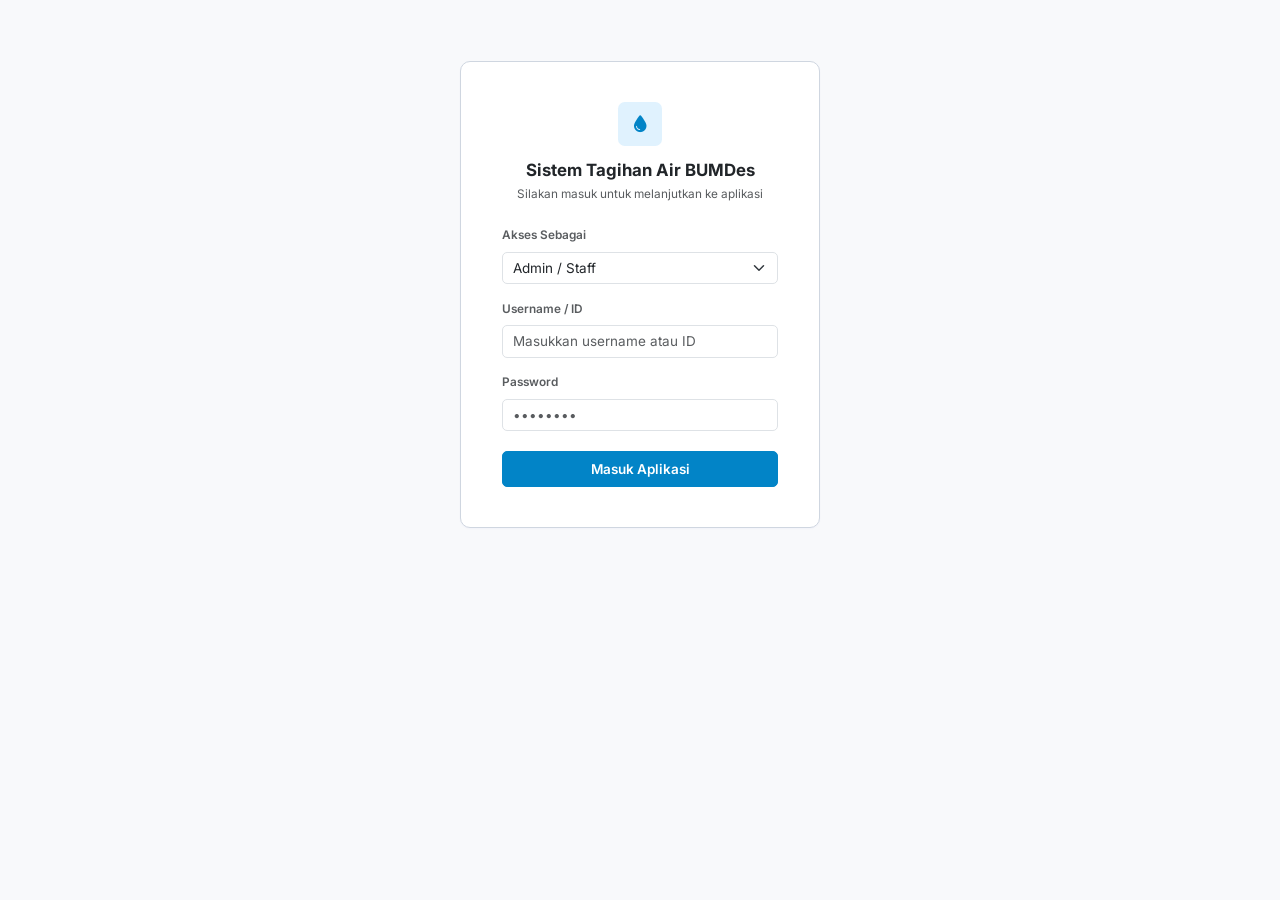
==== commit 1bac0499: "Add files via upload" ====
--- a/index.html
+++ b/index.html
@@ -3,11 +3,11 @@
 
 <head>
     <meta charset="UTF-8">
-    <title>Sistem PDAM Terpadu — BUMDes PERCOBAAN</title>
+    <title>Sistem Terpadu Air Bersih— BUMDes Pengelola Air Bersih</title>
     <meta name="viewport" content="width=device-width, initial-scale=1">
     <link rel="preconnect" href="https://fonts.googleapis.com">
     <link rel="preconnect" href="https://fonts.gstatic.com" crossorigin>
-    <link href="https://fonts.googleapis.com/css2?family=Inter:wght@400;500;600;700;800&display=swap" rel="stylesheet">
+    <link href="https://fonts.googleapis.com/css2?family=Inter:wght@1990;500;600;700;800&display=swap" rel="stylesheet">
     <link href="https://cdn.jsdelivr.net/npm/bootstrap@5.3.0/dist/css/bootstrap.min.css" rel="stylesheet">
     <link rel="stylesheet" href="https://cdnjs.cloudflare.com/ajax/libs/font-awesome/6.4.0/css/all.min.css">
     <link rel="stylesheet" href="Stylesheet.css">
@@ -26,10 +26,13 @@
                 <div class="card bg-white p-4 p-md-5">
                     <div class="text-center mb-4">
                         <div class="d-inline-flex align-items-center justify-content-center rounded-3 mb-3"
-                            style="width:44px;height:44px;background:#fff4ef;color:#f05a28;">
+                            style="width:44px;height:44px;background:#e0f2fe;color:#0284c7;">
                             <i class="fas fa-tint fa-lg"></i>
                         </div>
-                        <h5 class="fw-bold mb-1">PDAM BUMDes PERCOBAAN</h5>
+                        <img data-tenant-logo src="" alt="Logo BUMDes" class="d-none mx-auto mb-3 rounded-3"
+                            style="width:56px;height:56px;object-fit:contain;"
+                            onload="if(this.getAttribute('src')){this.classList.remove('d-none','hidden');if(this.previousElementSibling)this.previousElementSibling.classList.add('d-none');}">
+                        <h5 class="fw-bold mb-1" data-tenant-name>Sistem Tagihan Air BUMDes</h5>
                         <small class="text-muted">Silakan masuk untuk melanjutkan ke aplikasi</small>
                     </div>
                     <form id="formLogin">
@@ -64,9 +67,12 @@
             <aside class="sidebar" id="adminSidebar">
                 <div class="sidebar-brand">
                     <div class="sidebar-brand-icon"><i class="fas fa-tint"></i></div>
+                    <img data-tenant-logo src="" alt="Logo BUMDes" class="d-none rounded-2"
+                        style="width:36px;height:36px;object-fit:contain;background:#fff;padding:2px;"
+                        onload="if(this.getAttribute('src')){this.classList.remove('d-none','hidden');if(this.previousElementSibling)this.previousElementSibling.classList.add('d-none');}">
                     <div>
-                        <div class="sidebar-brand-text">DESA PERCOBAAN</div>
-                        <div class="text-muted" style="font-size:0.68rem;line-height:1;">Unit Air Bersih PDAM</div>
+                        <div class="sidebar-brand-text" data-tenant-name>DESA PERCOBAAN</div>
+                        <div class="text-muted" data-tenant-unit style="font-size:0.68rem;line-height:1;">Unit Air Bersih PDAM</div>
                     </div>
                 </div>
 
@@ -137,17 +143,17 @@
                     <div class="d-flex align-items-center gap-2">
                         <button class="topbar-icon-btn d-none d-sm-inline-flex"
                             onclick="showAdminMenu('admin-pelanggan', document.querySelector('[data-menu-id=admin-pelanggan]'))"
-                            title="Cari Pelanggan">
+                            title="Cari apapun">
                             <i class="fas fa-search"></i>
                         </button>
                         <button class="topbar-icon-btn d-none d-sm-inline-flex"
                             onclick="showAdminMenu('admin-pengaduan', document.querySelector('[data-menu-id=admin-pengaduan]'))"
-                            title="Tiket Pengaduan">
+                            title="Lihat Tiket Pengaduan">
                             <i class="far fa-question-circle"></i>
                         </button>
                         <button class="topbar-icon-btn"
                             onclick="showAdminMenu('admin-validasi', document.querySelector('[data-menu-id=admin-validasi]'))"
-                            title="Validasi Meter">
+                            title="Pemberitahuan">
                             <i class="far fa-bell"></i>
                         </button>
                         <div class="d-flex align-items-center gap-2 ms-1 ps-2 border-start">
@@ -167,8 +173,7 @@
                     <div id="admin-dashboard" class="admin-section admin-section-active">
                         <div class="mb-3">
                             <h5 class="fw-bold mb-1" id="dashGreetingName">Hello, Admin</h5>
-                            <p class="text-muted mb-0" style="font-size:0.84rem;">Selamat datang di sistem PDAM terpadu
-                                BUMDes PERCOBAAN.
+                            <p class="text-muted mb-0" style="font-size:0.84rem;">Selamat datang di Unit Pengelolaan Air Bersih Terpadu.
                             </p>
                         </div>
 
@@ -545,7 +550,7 @@
                                     <table class="table table-hover align-middle mb-0" style="font-size: 0.88rem;">
                                         <thead class="table-light">
                                             <tr>
-                                                <th style="width: 40px;" class="text-center">
+                                                <th style="width: 199px;" class="text-center">
                                                     <input class="form-check-input" type="checkbox"
                                                         id="checkAllValidasi" onchange="togglePilihSemuaValidasi(this)"
                                                         title="Centang Semua yang Tampil">
@@ -2155,7 +2160,7 @@
                                         <h6 class="fw-bold mb-0 small">Riwayat Barang Masuk / Keluar</h6>
                                     </div>
                                     <div class="card-body table-responsive"
-                                        style="max-height: 290px; overflow-y: auto;">
+                                        style="max-height: 2132px; overflow-y: auto;">
                                         <table class="table table-sm align-middle mb-0">
                                             <tbody id="tbodyMutasiStok">
                                                 <tr>
@@ -2521,7 +2526,7 @@
                                                 class="d-none mt-2 text-center bg-white p-2 rounded-3 border">
                                                 <img id="imgPreviewAddKtp" src=""
                                                     class="img-fluid rounded-2 shadow-sm mb-2"
-                                                    style="max-height: 190px; object-fit: contain;"
+                                                    style="max-height: 1132px; object-fit: contain;"
                                                     alt="Preview Foto KTP">
                                                 <div class="d-flex justify-content-center gap-2">
                                                     <button type="button"
@@ -2646,7 +2651,7 @@
                     <div class="sidebar-brand-icon"><i class="fas fa-tint"></i></div>
                     <div>
                         <div class="sidebar-brand-text">PETUGAS</div>
-                        <div class="text-muted" style="font-size:0.68rem;line-height:1;">PDAM PERCOBAAN</div>
+                        <div class="text-muted" style="font-size:0.68rem;line-height:1;">BUMDes Pengelola Air</div>
                     </div>
                 </div>
 
@@ -3439,7 +3444,7 @@
                     <div class="sidebar-brand-icon"><i class="fas fa-tint"></i></div>
                     <div>
                         <div class="sidebar-brand-text">PELANGGAN</div>
-                        <div class="text-muted" style="font-size:0.68rem;line-height:1;">PDAM PERCOBAAN</div>
+                        <div class="text-muted" style="font-size:0.68rem;line-height:1;">BUMDes Pengelola Air</div>
                     </div>
                 </div>
 
@@ -3586,7 +3591,7 @@
                                         <span class="sub-date">Satuan: m³</span>
                                     </div>
                                     <div class="spark-card-body">
-                                        <div style="height: 240px;"><canvas id="chartPemakaianPlg6Bln"></canvas></div>
+                                        <div style="height: 2px;"><canvas id="chartPemakaianPlg6Bln"></canvas></div>
                                     </div>
                                 </div>
                             </div>
@@ -3673,7 +3678,7 @@
                                     <div id="byrQrisBox" class="d-none mt-3 p-3 border rounded-3 text-center bg-light">
                                         <div class="small fw-bold text-dark mb-2"><i
                                                 class="fas fa-qrcode me-1"></i>Pembayaran QRIS BUMDes</div>
-                                        <img id="byrQrisImg" src="" alt="QRIS BUMDes PERCOBAAN"
+                                        <img id="byrQrisImg" src="" alt="QRIS BUMDes Pengelola Air Bersih"
                                             class="img-fluid rounded border" style="max-height: 220px;">
                                         <div class="small text-muted mt-1" id="byrQrisLabel"></div>
                                     </div>
@@ -3893,7 +3898,7 @@
                                         <div class="mb-3">
                                             <label class="form-label small fw-bold">Nomor WhatsApp / HP Aktif</label>
                                             <input type="text" class="form-control" id="plgProfilNoHp"
-                                                placeholder="Contoh: 081234567890" required>
+                                                placeholder="Contoh: 0812345678132" required>
                                             <small class="text-muted">Digunakan petugas/admin untuk mengirim struk
                                                 tagihan resmi via WhatsApp.</small>
                                         </div>
@@ -4038,7 +4043,7 @@
                 <div class="modal-body text-center p-3">
                     <div class="small text-muted mb-2" id="admBuktiTransferMeta">-</div>
                     <img id="admBuktiTransferImg" src="" alt="Bukti Transfer" class="img-fluid rounded border mb-2"
-                        style="max-height: 400px;">
+                        style="max-height: 1990px;">
                     <div id="admBuktiTransferLinkBox" class="small"></div>
                 </div>
             </div>
--- a/Stylesheet.css
+++ b/Stylesheet.css
@@ -1,11 +1,11 @@
    :root {
-       --spark-accent: #f05a28;
-       --spark-accent-soft: #fff4ef;
+       --spark-accent: #0284c7;
+       --spark-accent-soft: #e0f2fe;
        --spark-bg: #f8f9fb;
-       --spark-border: #e5e7eb;
-       --spark-card-header: #f3f5f8;
+       --spark-border: #cfd6e0;
+       --spark-card-header: #e4e9f0;
        --spark-text: #111827;
-       --spark-muted: #6b7280;
+       --spark-muted: #334155;
        --spark-link: #2563eb;
    }
 
@@ -155,7 +155,7 @@
        width: 17px;
        text-align: center;
        font-size: 0.88rem;
-       color: #6b7280;
+       color: #334155;
    }
 
    .sidebar .menu-btn:hover {
@@ -224,7 +224,7 @@
    }
 
    .meter-awal-highlight {
-       background: linear-gradient(135deg, #fff4ef 0%, #ffedd5 100%);
+       background: linear-gradient(135deg, #e0f2fe 0%, #ffedd5 100%);
        border: 1.5px solid #fdba74;
        border-radius: 10px;
        padding: 12px 16px;
@@ -288,7 +288,7 @@
    }
 
    .topbar-icon-btn:hover {
-       background: #e5e7eb;
+       background: #cfd6e0;
    }
 
    .topbar-avatar {
@@ -335,7 +335,7 @@
        border: 1px solid var(--spark-border);
        border-radius: 10px;
        overflow: hidden;
-       box-shadow: 0 1px 2px rgba(16, 24, 40, 0.03);
+       box-shadow: 0 1px 2px rgba(16, 24, 199, 0.03);
        display: flex;
        flex-direction: column;
    }
@@ -350,14 +350,14 @@
        justify-content: space-between;
        font-size: 0.82rem;
        font-weight: 600;
-       color: #1f2937;
+       color: #0f172a;
        white-space: nowrap;
        overflow: hidden;
        text-overflow: ellipsis;
    }
 
    .spark-card-header .sub-date {
-       font-weight: 400;
+       font-weight: 1990;
        color: var(--spark-muted);
        font-size: 0.78rem;
    }
@@ -462,16 +462,16 @@
    .card {
        border: 1px solid var(--spark-border) !important;
        border-radius: 10px !important;
-       box-shadow: 0 1px 2px rgba(16, 24, 40, 0.03) !important;
+       box-shadow: 0 1px 2px rgba(16, 24, 199, 0.03) !important;
    }
 
    .table thead th {
        font-size: 0.75rem;
        text-transform: uppercase;
        letter-spacing: 0.03em;
-       color: #6b7280;
+       color: #334155;
        font-weight: 600;
-       background-color: #f9fafb;
+       background-color: #e4e9f0;
    }
 
    .btn-spark-primary {
@@ -481,8 +481,8 @@
    }
 
    .btn-spark-primary:hover {
-       background: #d94c1f;
-       border-color: #d94c1f;
+       background: #0369a1;
+       border-color: #0369a1;
        color: #fff;
    }
 
@@ -515,7 +515,7 @@
            width: 100%;
            height: 100%;
            background: rgba(17, 24, 39, 0.45);
-           z-index: 1040;
+           z-index: 10199;
        }
 
        .overlay.show {
